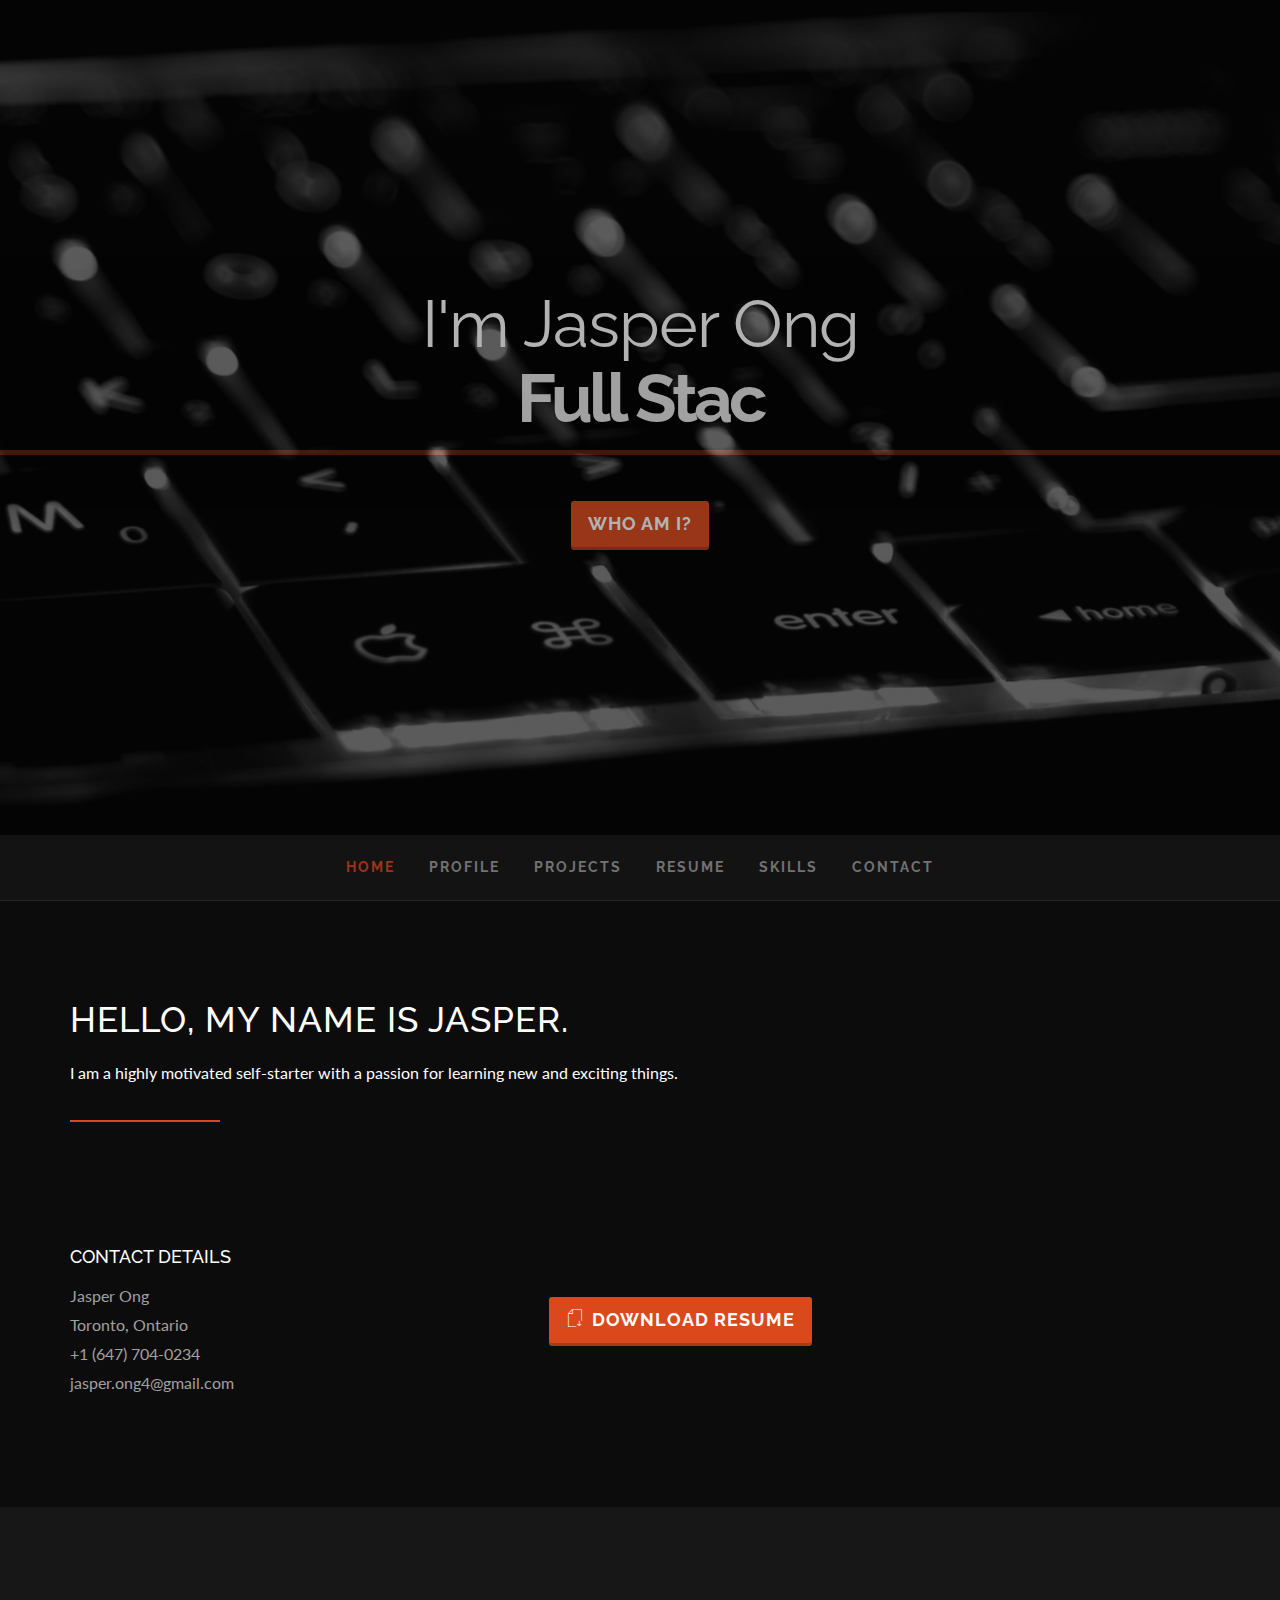
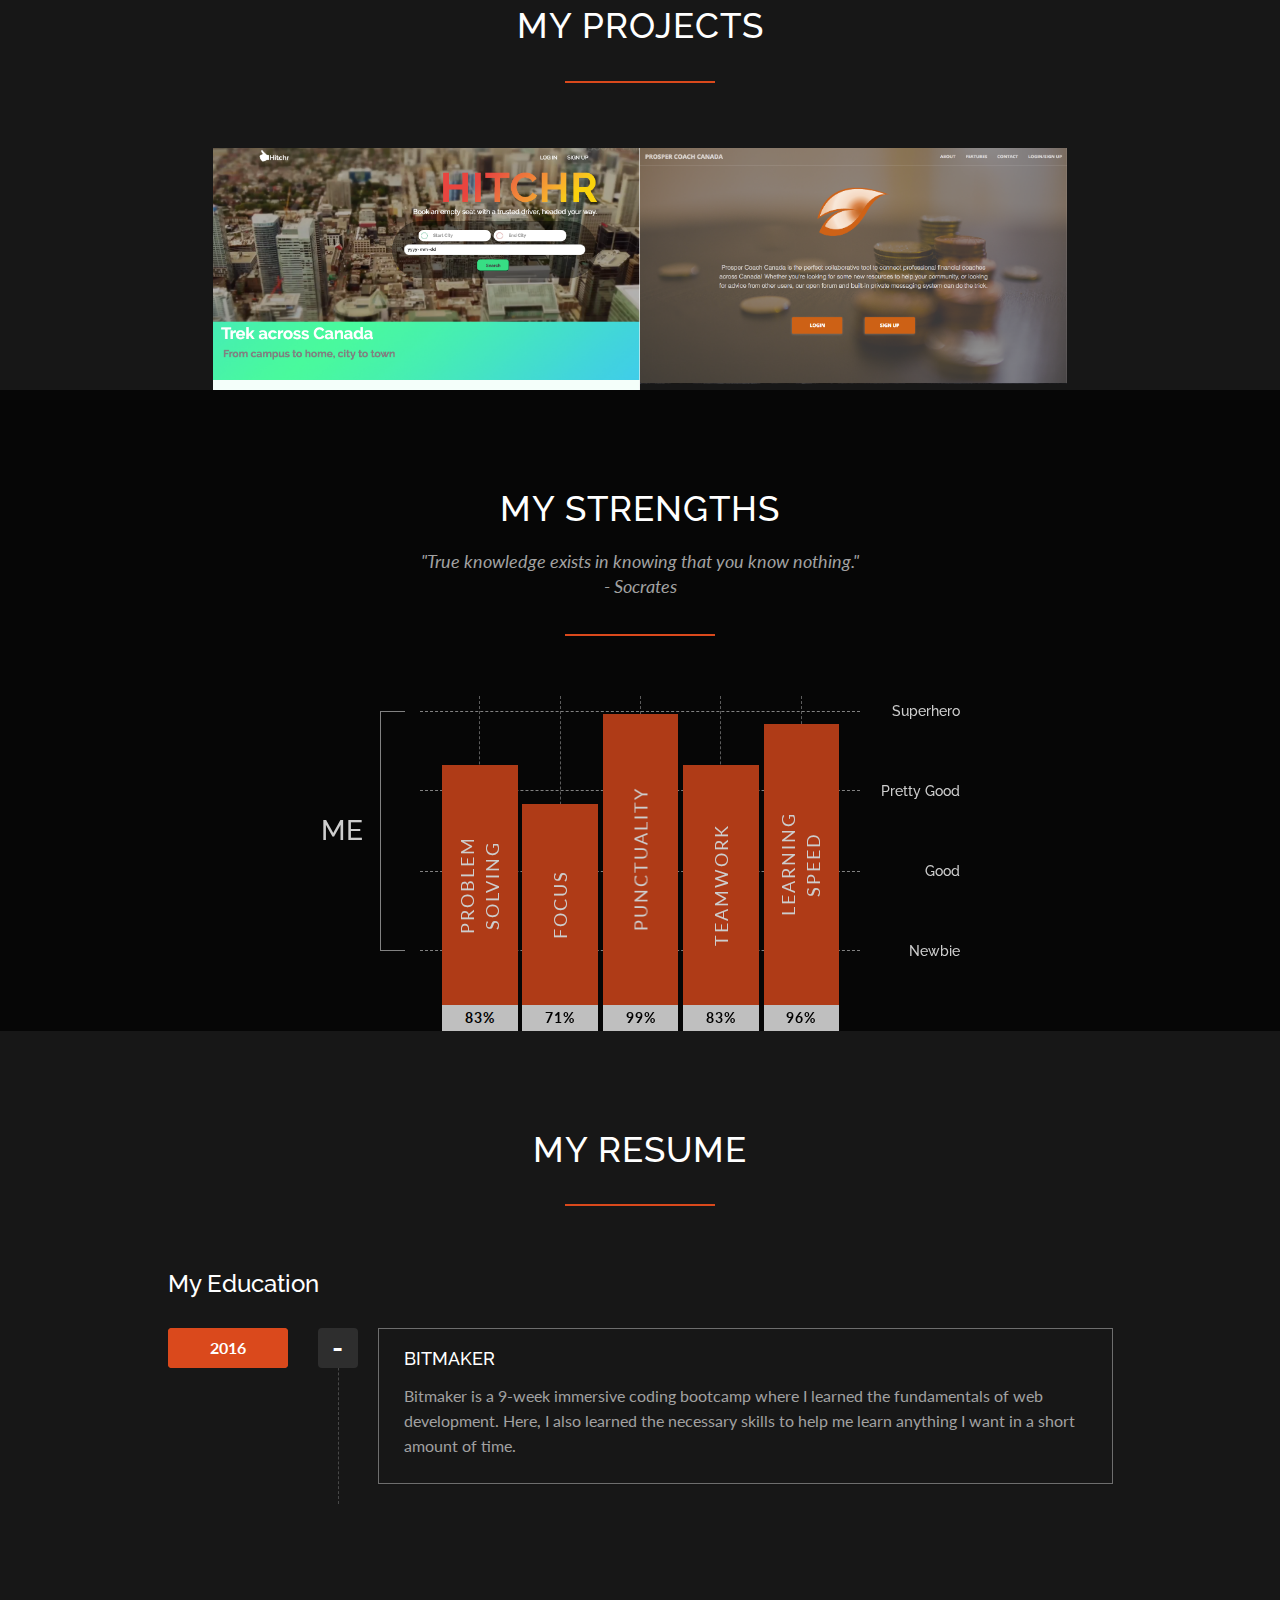
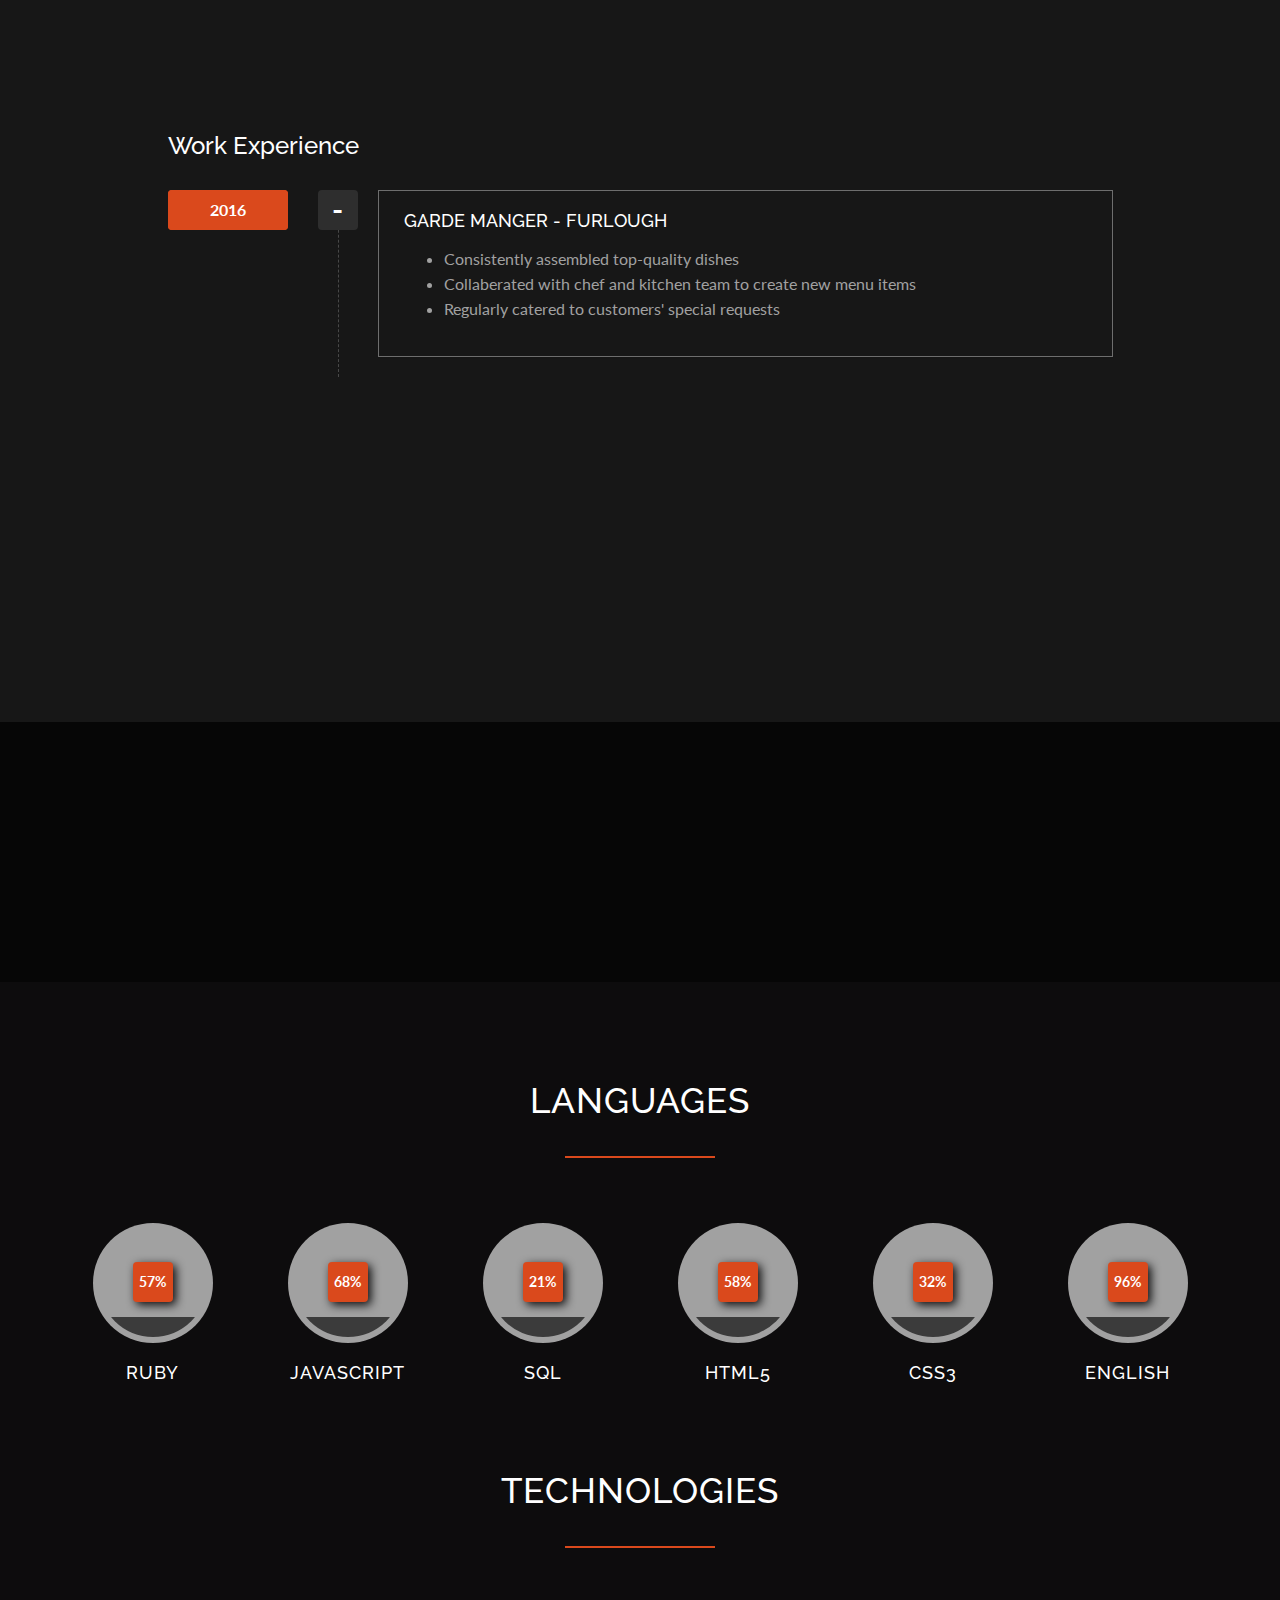
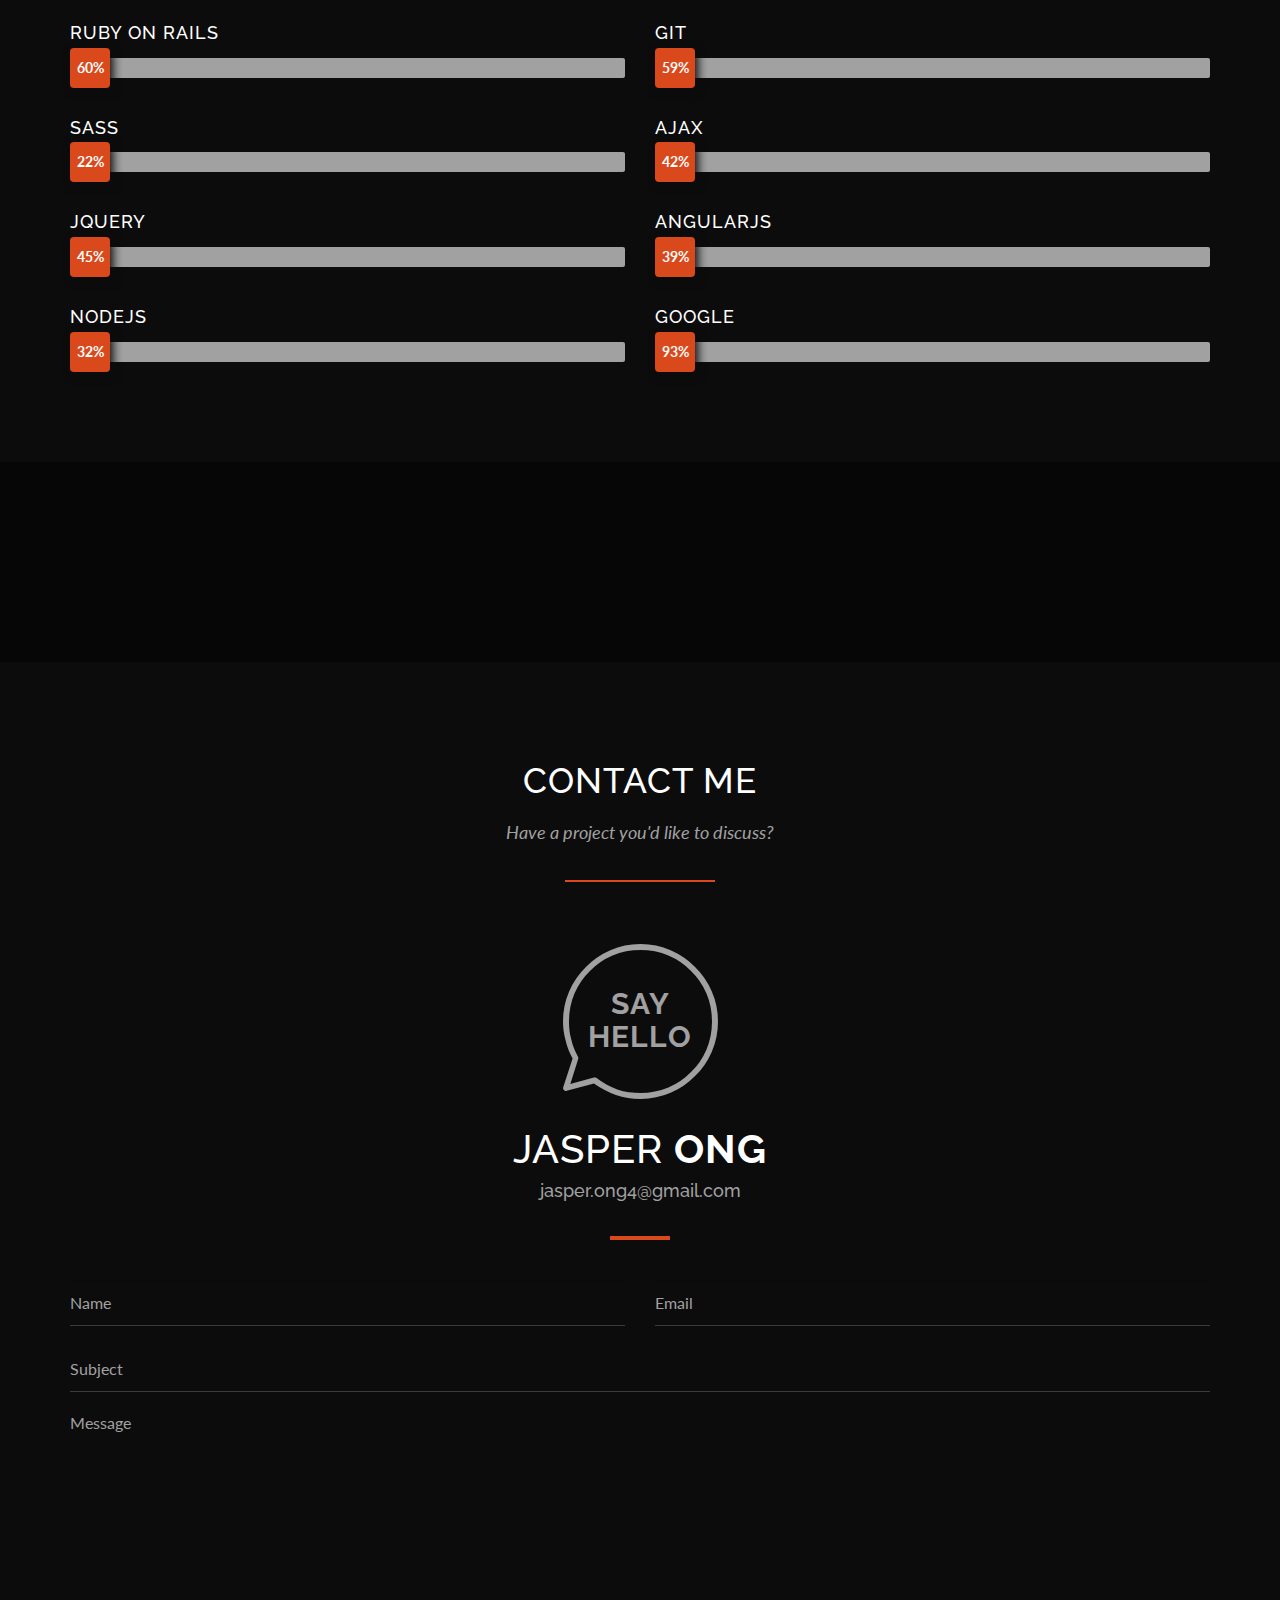
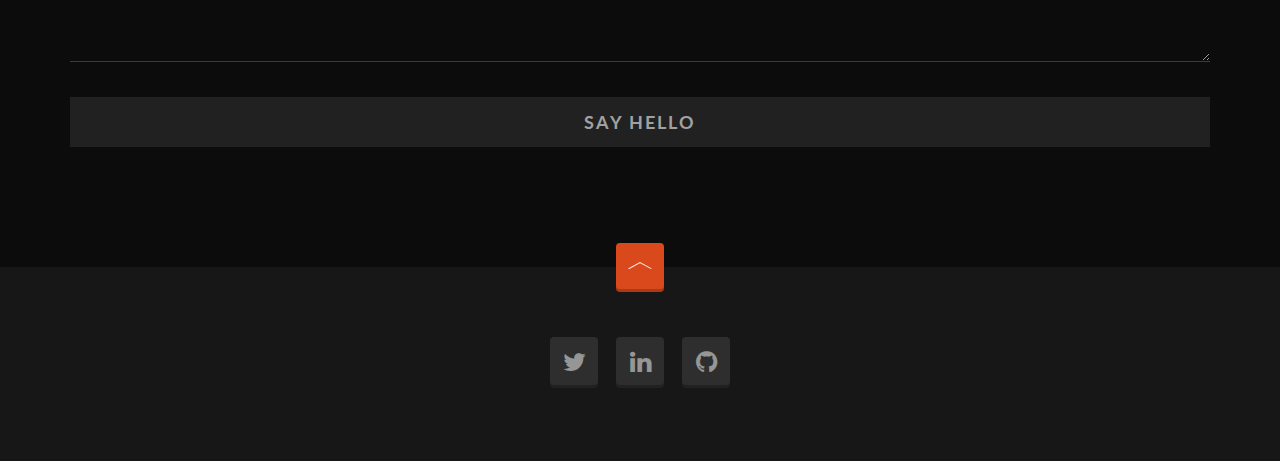
==== index.html @ fe36b70f "Create typing animation" ====
<!doctype html>
<!--[if lt IE 7]>      <html class="no-js lt-ie9 lt-ie8 lt-ie7" lang=""> <![endif]-->
<!--[if IE 7]>         <html class="no-js lt-ie9 lt-ie8" lang=""> <![endif]-->
<!--[if IE 8]>         <html class="no-js lt-ie9" lang=""> <![endif]-->
<!--[if gt IE 8]><!-->
<html class="no-js" lang="">
<!--<![endif]-->

<head>
    <meta charset="utf-8">

    <!-- Site Title -->
    <title>Jasper Ong</title>

    <meta name="description" content="Jasper Ong's Resume">
    <meta name="viewport" content="width=device-width, initial-scale=1, maximum-scale=1.0, user-scalable=no">
    <meta http-equiv="X-UA-Compatible" content="IE=edge" />

    <!-- Google Font -->
    <link href='http://fonts.googleapis.com/css?family=Lato:400,700' rel='stylesheet' type='text/css'>
    <link href='http://fonts.googleapis.com/css?family=Raleway:400,700' rel='stylesheet' type='text/css'>

    <!-- Bootstrap Core CSS -->
    <link href="assets/plugins/bootstrap/css/bootstrap.min.css" rel="stylesheet" type="text/css">

    <!-- Font icons CSS -->
    <link href="assets/plugins/icons-mind/style.css" rel="stylesheet" type="text/css">
    <link href="assets/plugins/fontawesome/css/font-awesome.min.css" rel="stylesheet" type="text/css">

    <!-- Plugins CSS -->
    <link href="assets/plugins/jpreloader/css/jpreloader.css" rel="stylesheet" type="text/css">
    <link href="assets/plugins/animate-css/animate.min.css" rel="stylesheet" type="text/css">
    <link href="assets/plugins/magnificPopup/magnific-popup.css" rel="stylesheet" type="text/css">
    <link href="assets/plugins/flexSlider/flexslider.css" rel="stylesheet" type="text/css">

    <!-- Main CSS -->
    <link href="assets/css/berg.css" rel="stylesheet" type="text/css">

    <!-- Color CSS -->
    <link href="assets/css/colors/orange.css" rel="stylesheet" type="text/css">

    <script src="https://code.jquery.com/jquery-3.1.1.min.js" integrity="sha256-hVVnYaiADRTO2PzUGmuLJr8BLUSjGIZsDYGmIJLv2b8="
    crossorigin="anonymous"></script>

    <!-- Modernizr JS for IE8 support of HTML5 elements and media queries -->
    <!--[if lt IE 8]>
    <script src="assets/plugins/modernizr.min.js"></script>
    <![endif]-->
</head>

<!-- The #page-top ID is part of the scrolling feature - the data-spy and data-target are part of the built-in Bootstrap scrollspy function -->

<body id="page-top" data-spy="scroll" data-target=".navbar-fixed-top" data-offset="66">
    <!--[if lt IE 10]>
        <p class="browserupgrade">You are using an <strong>outdated</strong> browser. Please <a href="http://browsehappy.com/">upgrade your browser</a> to improve your experience.</p>
    <![endif]-->


    <!-- HERO START -->
    <header id="home" class="hero parallax-yes">
        <div id="parallax-1" class="parallax">
            <div class="bcg skrollable skrollable-between" data-anchor-target="#parallax-1" data-center="background-position: 50% 0px;" data-top-bottom="background-position: 50% -100px;" data-bottom-top="background-position: 50% 100px;">
                <div class="hero-body">
                    <div class="hero-text text-center">
                        <h1 class="small">
                            I'm Jasper Ong
                        </h1>

                        <div class="typed-element"></div>

                        <div class="page-scroll">
                            <a href="#profile" class="btn btn-lg btn-custom">
                                Who am I?
                            </a>
                        </div>
                        <!-- //.page-scroll -->
                    </div>
                    <!-- //.hero-text -->
                </div>
                <!-- //.hero-body -->
            </div>
            <!-- //.bcg -->
        </div>
        <!-- //.parallax -->
    </header>
    <!-- //HERO END -->


    <!-- NAVIGATION START -->
    <nav id="navigation" class="navbar navbar-fixed-top center-menu" role="navigation">
        <div class="container navbar-container">
            <div class="navbar-header page-scroll">
                <button type="button" class="navbar-toggle" data-toggle="collapse" data-target=".berg-collapse">
                    <span class="sr-only">Toggle navigation</span>
                    <span class="icon-bar"></span>
                    <span class="icon-bar"></span>
                    <span class="icon-bar"></span>
                </button>

                <a class="navbar-brand visible-xs visible-sm" href="#page-top">Jasper</a>
            </div>
            <!-- //.navbar-header -->

            <div class="navbar-collapse collapse berg-collapse">
                <ul class="nav navbar-nav">
                    <li class="page-scroll">
                        <a href="#home">Home</a>
                    </li>

                    <li class="page-scroll">
                        <a href="#profile">Profile</a>
                    </li>

                    <li class="page-scroll">
                        <a href="#portfolio">Projects</a>
                    </li>

                    <li class="page-scroll">
                        <a href="#resume">Resume</a>
                    </li>

                    <li class="page-scroll">
                        <a href="#skills">Skills</a>
                    </li>

                    <li class="page-scroll">
                        <a href="#contact">Contact</a>
                    </li>
                </ul>
            </div>
            <!-- //.navbar-collapse -->
        </div>
        <!-- //.navbar-container -->
    </nav>
    <!-- //NAVIGATION END -->


    <!-- PROFILE SECTION START -->
    <section id="profile" class="section">
        <div class="container section-wrapper">
            <div class="section-content">
                <div class="row">
                    <div class="col-md-12 match-height">

                        <!-- PROFILE TEXT START -->
                        <div class="profile-text padding-right-yes">
                            <div class="row">
                                <div class="col-md-12">
                                    <h2 class="section-title uppercase">Hello, My Name is Jasper.</h2>

                                    <p>
                                        I am a highly motivated self-starter with a passion for learning new and exciting things.
                                    </p>

                                    <span class="divider"></span>

                                    <p class="text-grey">
                                        I recently graduated Bitmaker, a coding bootcamp which aims to jumpstart careers in the field of technology. Here, I learned the fundamentals of web development and design.
                                    </p>

                                    <p class="text-grey">
                                    </p>
                                </div>
                                <!-- //.col-md-12 -->
                            </div>
                            <!-- //.row -->
                        </div>
                        <!-- //PROFILE TEXT END -->

                        <!-- CONTACT DETAILS START -->
                        <div class="contact-details padding-right-yes">
                            <div class="row">
                                <div class="col-sm-6 col-md-5">
                                    <h4 class="uppercase">Contact Details</h4>

                                    <ul class="list-unstyled text-grey">
                                        <li>Jasper Ong</li>
                                        <li>Toronto, Ontario</li>
                                        <li>+1 (647) 704-0234</li>
                                        <li>jasper.ong4@gmail.com</li>
                                    </ul>
                                </div>
                                <!-- //.col-md-5 -->

                                <div class="col-sm-6 col-md-7">
                                    <a href="resume.html" class="btn btn-lg btn-custom">
                                        <i class="icon-File-Download"></i> Download Resume
                                    </a>
                                </div>
                                <!-- //.col-md-6 -->
                            </div>
                            <!-- //.row -->
                        </div>
                        <!-- //CONTACT DETAILS END -->

                    </div>
                    <!-- //.col-md-7 -->

                    <!-- PROFILE PICTURE START -->
                    <!-- <div class="col-md-5 hidden-xs hidden-sm match-height pp-wrapper">
                        <div class="profile-picture style-one">
                            <img src="assets/images/profile-picture-1.jpg" alt="profile picture" class="img-responsive"/>
                        </div>
                    </div> -->
                    <!-- //PROFILE PICTURE END -->
                </div>
                <!-- //.row -->
            </div>
            <!-- //.section-content -->
        </div>
        <!-- //.container -->
    </section>
    <!-- //PROFILE SECTION END -->


    <!-- PORTFOLIO SECTION START -->
    <section id="portfolio" class="section">
        <div class="container-fluid section-wrapper">
            <div class="section-content">
                <div class="row">
                    <div class="col-md-12 text-center">
                        <h2 class="section-title">My Projects</h2></h2>

                        <span class="divider center"></span>
                    </div>
    <!-- //.col-md-12 -->
    </div>
    <!-- //.row -->

    <!-- PORTFOLIO START -->
    <div class="portfolio">
                    <div class="row">
                        <div class="item col-sm-6 col-md-2">
                        </div>
                        <div class="item col-sm-6 col-md-4">
                            <div class="project-wrapper">
                                <div class="project-link">
                                    <a href="assets/images/hitchr.png" class="zoom" title="Hitchr">
                                        <i class="icon-Full-Screen"></i>
                                    </a>

                                    <a href="http://hitchr.ca" target="_blank" class="external-link">
                                        <i class="icon-Link"></i>
                                    </a>
                                </div>
    <!-- //.project-link -->

                                <div class="project-title">
                                    <h4>Hitchr</h4>
                                </div>
    <!-- //.project-title -->

    <img src="assets/images/hitchr.png" alt="" class="img-responsive"/>
                            </div>
    <!-- //.project-wrapper -->
    </div>
    <!-- //.item -->

    <div class="item col-sm-6 col-md-4">
                            <div class="project-wrapper">
                                <div class="project-link">
                                    <a href="assets/images/prosper.png" class="zoom" title="Prosper Coach">
                                        <i class="icon-Full-Screen"></i>
                                    </a>

                                    <a href="https://fast-dusk-47603.herokuapp.com" target="_blank" class="external-link">
                                        <i class="icon-Link"></i>
                                    </a>
                                </div>
    <!-- //.project-link -->

    <div class="project-title">
                                    <h4>Prosper Coach Canada</h4>
                                </div>
    <!-- //.project-title -->

    <img src="assets/images/prosper.png" alt="" class="img-responsive"/>
                            </div>
    <!-- //.project-wrapper -->
    </div>
    <!-- //.item -->

    <!-- <div class="item col-sm-6 col-md-3">
                            <div class="project-wrapper">
                                <div class="project-link">
                                    <a href="assets/images/portfolio/project-image-3.jpg" class="zoom" title="Coke Man and Dog">
                                        <i class="icon-Full-Screen"></i>
                                    </a>

                                    <a href="https://www.behance.net/gallery/25821381/Coke-Man-and-Dog" target="_blank" class="external-link">
                                        <i class="icon-Link"></i>
                                    </a>
                                </div> -->
    <!-- //.project-link -->

    <!-- <div class="project-title">
                                    <h4>Coke Man and Dog</h4>
                                </div> -->
    <!-- //.project-title -->

    <!-- <img src="assets/images/portfolio/project-image-3.jpg" alt="" class="img-responsive"/>
                            </div> -->
    <!-- //.project-wrapper -->
    <!-- </div> -->
    <!-- //.item -->

    <!-- <div class="item col-sm-6 col-md-3">
                            <div class="project-wrapper">
                                <div class="project-link">
                                    <a href="assets/images/portfolio/project-image-4.jpg" class="zoom" title="Speed Projects">
                                        <i class="icon-Full-Screen"></i>
                                    </a>

                                    <a href="https://www.behance.net/gallery/20195929/Speed-Projects" target="_blank" class="external-link">
                                        <i class="icon-Link"></i>
                                    </a>
                                </div> -->
    <!-- //.project-link -->

    <!-- <div class="project-title">
                                    <h4>Speed Projects</h4>
                                </div> -->
    <!-- //.project-title -->

    <!-- <img src="assets/images/portfolio/project-image-4.jpg" alt="" class="img-responsive"/>
                            </div> -->
    <!-- //.project-wrapper -->
    <!-- </div> -->
    <!-- //.item -->

    <!-- <div class="item col-sm-6 col-md-3">
                            <div class="project-wrapper">
                                <div class="project-link">
                                    <a href="assets/images/portfolio/project-image-5.jpg" class="zoom" title="Wooden Rhinoceros Beetle">
                                        <i class="icon-Full-Screen"></i>
                                    </a>

                                    <a href="https://www.behance.net/gallery/26043281/Wooden-Rhinoceros-Beetle" target="_blank" class="external-link">
                                        <i class="icon-Link"></i>
                                    </a>
                                </div> -->
    <!-- //.project-link -->

    <!-- <div class="project-title">
                                    <h4>Wooden Rhinoceros Beetle</h4>
                                </div> -->
    <!-- //.project-title -->

    <!-- <img src="assets/images/portfolio/project-image-5.jpg" alt="" class="img-responsive"/>
                            </div> -->
    <!-- //.project-wrapper -->
    <!-- </div> -->
    <!-- //.item -->

    <!-- <div class="item col-sm-6 col-md-3">
                            <div class="project-wrapper">
                                <div class="project-link">
                                    <a href="assets/images/portfolio/project-image-6.jpg" class="zoom" title="The First Encounter">
                                        <i class="icon-Full-Screen"></i>
                                    </a>

                                    <a href="https://www.behance.net/gallery/25505317/The-first-Encounter" target="_blank" class="external-link">
                                        <i class="icon-Link"></i>
                                    </a>
                                </div> -->
    <!-- //.project-link -->

    <!-- <div class="project-title">
                                    <h4>The First Encounter</h4>
                                </div> -->
    <!-- //.project-title -->

    <!-- <img src="assets/images/portfolio/project-image-6.jpg" alt="" class="img-responsive"/>
                            </div> -->
    <!-- //.project-wrapper -->
    <!-- </div> -->
    <!-- //.item -->

    <!-- <div class="item col-sm-6 col-md-3">
                            <div class="project-wrapper">
                                <div class="project-link">
                                    <a href="assets/images/portfolio/project-image-7.jpg" class="zoom" title="Dead Pool">
                                        <i class="icon-Full-Screen"></i>
                                    </a>

                                    <a href="https://www.behance.net/gallery/25763797/DEADPOOL" target="_blank" class="external-link">
                                        <i class="icon-Link"></i>
                                    </a>
                                </div> -->
    <!-- //.project-link -->

    <!-- <div class="project-title">
                                    <h4>Dead Pool</h4>
                                </div> -->
    <!-- //.project-title -->

    <!-- <img src="assets/images/portfolio/project-image-7.jpg" alt="" class="img-responsive"/>
                            </div> -->
    <!-- //.project-wrapper -->
    <!-- </div> -->
    <!-- //.item -->

    <!-- <div class="item col-sm-6 col-md-3">
                            <div class="project-wrapper">
                                <div class="project-link">
                                    <a href="assets/images/portfolio/project-image-8.jpg" class="zoom" title="Rebus II">
                                        <i class="icon-Full-Screen"></i>
                                    </a>

                                    <a href="https://www.behance.net/gallery/19401293/Rebus-2" target="_blank" class="external-link">
                                        <i class="icon-Link"></i>
                                    </a>
                                </div> -->
    <!-- //.project-link -->

    <!-- <div class="project-title">
                                    <h4>Rebus II</h4>
                                </div> -->
    <!-- //.project-title -->

    <!-- <img src="assets/images/portfolio/project-image-8.jpg" alt="" class="img-responsive"/>
                            </div> -->
    <!-- //.project-wrapper -->
    <!-- </div> -->
    <!-- //.item -->
    </div>
    <!-- //.row -->
    </div>
    <!-- PORTFOLIO END -->
    </div>
    <!-- //.section-content -->
    </div>
    <!-- //.container-fluid -->
    </section>
    <!-- //PORTFOLIO SECTION END -->

    <!-- STRENGTHS SECTION START -->
    <section id="strengths" class="section parallax-yes">
        <div id="parallax-4" class="parallax">
            <div class="bcg skrollable skrollable-between" data-anchor-target="#parallax-4" data-center="background-position: 50% 0px;" data-top-bottom="background-position: 50% -100px;" data-bottom-top="background-position: 50% 100px;">
                <div class="container-fluid section-wrapper">
                    <div class="section-content">
                        <div class="row">
                            <div class="col-md-8 col-md-offset-2 text-center">
                                <h2 class="section-title uppercase">My Strengths</h2>

                                <p class="section-subtitle">
                                    "True knowledge exists in knowing that you know nothing."
                                    <br> - Socrates
                                </p>

                                <span class="divider center"></span>
                            </div>
                            <!-- //.col-md-8 -->
                        </div>
                        <!-- //.row -->

                        <div class="row">
                            <div class="col-md-12">

                                <!-- COLUMN CHART START -->
                                <div class="column-chart">
                                    <div class="legend legend-left hidden-xs">
                                        <h3 class="legend-title">ME</h3>
                                    </div>
                                    <!-- //.legend -->

                                    <div class="legend legend-right hidden-xs">
                                        <div class="item">
                                            <h4>Superhero</h4>
                                        </div>
                                        <!-- //.item -->

                                        <div class="item">
                                            <h4>Pretty Good</h4>
                                        </div>
                                        <!-- //.item -->

                                        <div class="item">
                                            <h4>Good</h4>
                                        </div>
                                        <!-- //.item -->

                                        <div class="item">
                                            <h4>Newbie</h4>
                                        </div>
                                        <!-- //.item -->
                                    </div>
                                    <!-- //.legend -->

                                    <div class="chart clearfix">
                                        <div class="item">
                                            <div class="bar">
                                                <span class="percent">83%</span>

                                                <div class="item-progress" data-percent="83">
                                                    <span class="title uppercase">Problem Solving</span>
                                                </div>
                                                <!-- //.item-progress -->
                                            </div>
                                            <!-- //.bar -->
                                        </div>
                                        <!-- //.item -->

                                        <div class="item">
                                            <div class="bar">
                                                <span class="percent">71%</span>

                                                <div class="item-progress" data-percent="71">
                                                    <span class="title uppercase">Focus</span>
                                                </div>
                                                <!-- //.item-progress -->
                                            </div>
                                            <!-- //.bar -->
                                        </div>
                                        <!-- //.item -->

                                        <div class="item">
                                            <div class="bar">
                                                <span class="percent">99%</span>

                                                <div class="item-progress" data-percent="99">
                                                    <span class="title uppercase">Punctuality</span>
                                                </div>
                                                <!-- //.item-progress -->
                                            </div>
                                            <!-- //.bar -->
                                        </div>
                                        <!-- //.item -->

                                        <div class="item">
                                            <div class="bar">
                                                <span class="percent">83%</span>

                                                <div class="item-progress" data-percent="83">
                                                    <span class="title uppercase">Teamwork</span>
                                                </div>
                                                <!-- //.item-progress -->
                                            </div>
                                            <!-- //.bar -->
                                        </div>
                                        <!-- //.item -->

                                        <div class="item">
                                            <div class="bar">
                                                <span class="percent">96%</span>

                                                <div class="item-progress" data-percent="96">
                                                    <span class="title uppercase">Learning Speed</span>
                                                </div>
                                                <!-- //.item-progress -->
                                            </div>
                                            <!-- //.bar -->
                                        </div>
                                        <!-- //.item -->
                                    </div>
                                    <!-- //.chart -->
                                </div>
                                <!-- //COLUMN CHART END -->

                            </div>
                            <!-- //.col-md-12 -->
                        </div>
                        <!-- //.row -->
                    </div>
                    <!-- //.section-content -->
                </div>
                <!-- //.container -->
            </div>
            <!-- //.bcg -->
        </div>
        <!-- //.parallax -->
    </section>
    <!-- //STRENGTHS SECTION END -->


    <!-- RESUME SECTION START -->
    <section id="resume" class="section">
        <div class="container section-wrapper">
            <div class="section-content">
                <div class="row">
                    <div class="col-md-8 col-md-offset-2 text-center">
                        <h2 class="section-title uppercase">My Resume</h2>

                        <span class="divider center"></span>
                    </div>
                    <!-- //.col-md-8 -->
                </div>
                <!-- //.row -->

                <!-- EDUCATION START -->
                <div class="row education">
                    <div class="col-md-10 col-md-offset-1">
                        <h3>
                            My Education
                        </h3>

                        <div class="panel-group resume" id="education">
                            <div class="resume-item">
                                <div class="resume-year">
                                    <span class="resume-year">2016</span>
                                </div>
                                <!-- //.resume-year -->

                                <div class="resume-btn">
                                    <a href="#education1" data-toggle="collapse" data-parent="#education"></a>
                                </div>
                                <!-- //.resume-btn -->

                                <div class="panel">
                                    <div class="panel-heading">
                                        <div class="panel-title">
                                            <h4 class="resume-title">Bitmaker</h4>
                                        </div>
                                        <!-- //.panel-title -->
                                    </div>
                                    <!-- //.panel-heading -->

                                    <div id="education1" class="panel-collapse collapse in">
                                        <div class="panel-body text-grey">
                                            <p>
                                                Bitmaker is a 9-week immersive coding bootcamp where I learned the fundamentals of web development. Here, I also learned the necessary skills to help me learn anything I want in a short amount of time.
                                            </p>
                                        </div>
                                        <!-- //.panel-body -->
                                    </div>
                                    <!-- //.panel-collapse -->
                                </div>
                                <!-- //.panel -->
                            </div>
                            <!-- //.resume-item -->

                            <div class="resume-item">
                                <div class="resume-year">
                                    <span class="resume-year">2014</span>
                                </div>
                                <!-- //.resume-year -->

                                <div class="resume-btn">
                                    <a href="#education2" class="collapsed" data-toggle="collapse" data-parent="#education"></a>
                                </div>
                                <!-- //.resume-btn -->

                                <div class="panel">
                                    <div class="panel-heading">
                                        <div class="panel-title">
                                            <h4 class="resume-title">Liaison College of Culinary Arts</h4>
                                        </div>
                                        <!-- //.panel-title -->
                                    </div>
                                    <!-- //.panel-heading -->

                                    <div id="education2" class="panel-collapse collapse">
                                        <div class="panel-body text-grey">
                                            <p>
                                                At Liaison College, they taught aspiring chefs the skills they needed to excel in the restaurant industry.
                                            </p>
                                        </div>
                                        <!-- //.panel-body -->
                                    </div>
                                    <!-- //.panel-collapse -->
                                </div>
                                <!-- //.panel -->
                            </div>
                            <!-- //.resume-item -->

                            <div class="resume-item">
                                <div class="resume-year">
                                    <span class="resume-year">2007 - 2012</span>
                                </div>
                                <!-- //.resume-year -->

                                <div class="resume-btn">
                                    <a href="#education3" class="collapsed" data-toggle="collapse" data-parent="#education"></a>
                                </div>
                                <!-- //.resume-btn -->

                                <div class="panel">
                                    <div class="panel-heading">
                                        <div class="panel-title">
                                            <h4 class="resume-title">University of the Philippines</h4>
                                            <h5>Bachelor of Physical Education</h5>
                                        </div>
                                        <!-- //.panel-title -->
                                    </div>
                                    <!-- //.panel-heading -->

                                    <div id="education3" class="panel-collapse collapse">
                                        <div class="panel-body text-grey">
                                            <p>
                                                As the number 1 university in the Philippines, UP taught me more life lessons than I could ever have hoped for. Hard work, patience, and independent learning are just a few of the many skills I have acquired in my years of being a student in this prestigious
                                                university.
                                            </p>
                                        </div>
                                        <!-- //.panel-body -->
                                    </div>
                                    <!-- //.panel-collapse -->
                                </div>
                                <!-- //.panel -->
                            </div>
                            <!-- //.resume-item -->
                        </div>
                        <!-- //.panel-group -->
                    </div>
                    <!-- //.col-md-10 -->
                </div>
                <!-- //EDUCATION END -->

                <!-- WORK EXPERIENCE START -->
                <div class="row work-experience">
                    <div class="col-md-10 col-md-offset-1">
                        <h3>
                            Work Experience
                        </h3>

                        <div class="panel-group resume" id="work">
                            <div class="resume-item">
                                <div class="resume-year">
                                    <span class="resume-year">2016</span>
                                </div>
                                <!-- //.resume-year -->

                                <div class="resume-btn">
                                    <a href="#work1" data-toggle="collapse" data-parent="#work"></a>
                                </div>
                                <!-- //.resume-btn -->

                                <div class="panel">
                                    <div class="panel-heading">
                                        <div class="panel-title">
                                            <h4 class="resume-title">Garde Manger - Furlough</h4>
                                        </div>
                                        <!-- //.panel-title -->
                                    </div>
                                    <!-- //.panel-heading -->

                                    <div id="work1" class="panel-collapse collapse in">
                                        <div class="panel-body text-grey">
                                            <ul>
                                                <li>Consistently assembled top-quality dishes</li>
                                                <li>Collaberated with chef and kitchen team to create new menu items</li>
                                                <li>Regularly catered to customers' special requests</li>
                                            </ul>
                                        </div>
                                        <!-- //.panel-body -->
                                    </div>
                                    <!-- //.panel-collapse -->
                                </div>
                                <!-- //.panel -->
                            </div>
                            <!-- //.resume-item -->

                            <div class="resume-item">
                                <div class="resume-year">
                                    <span class="resume-year">2015 - 2016</span>
                                </div>
                                <!-- //.resume-year -->

                                <div class="resume-btn">
                                    <a href="#work2" class="collapsed" data-toggle="collapse" data-parent="#work"></a>
                                </div>
                                <!-- //.resume-btn -->

                                <div class="panel">
                                    <div class="panel-heading">
                                        <div class="panel-title">
                                            <h4 class="resume-title">Line Cook - Hooters Downtown Toronto</h4>
                                        </div>
                                        <!-- //.panel-title -->
                                    </div>
                                    <!-- //.panel-heading -->

                                    <div id="work2" class="panel-collapse collapse">
                                        <div class="panel-body text-grey">
                                            <ul>
                                                <li>Led the team during lunch and dinner rushes</li>
                                                <li>Trained new hires on required aspects of the job</li>
                                                <li>Prepared food for more than 150 customers daily</li>
                                            </ul>
                                        </div>
                                        <!-- //.panel-body -->
                                    </div>
                                    <!-- //.panel-collapse -->
                                </div>
                                <!-- //.panel -->
                            </div>
                            <!-- //.resume-item -->

                            <div class="resume-item">
                                <div class="resume-year">
                                    <span class="resume-year">2012 - 2015</span>
                                </div>
                                <!-- //.resume-year -->

                                <div class="resume-btn">
                                    <a href="#work3" class="collapsed" data-toggle="collapse" data-parent="#work"></a>
                                </div>
                                <!-- //.resume-btn -->

                                <div class="panel">
                                    <div class="panel-heading">
                                        <div class="panel-title">
                                            <h4 class="resume-title">Sales Clerk - Rabba Fine Foods</h4>
                                        </div>
                                        <!-- //.panel-title -->
                                    </div>
                                    <!-- //.panel-heading -->

                                    <div id="work3" class="panel-collapse collapse">
                                        <div class="panel-body text-grey">
                                            <ul>
                                                <li>Managed transactions over the POS counter</li>
                                                <li>Responded to customer inquiries and concerns</li>
                                                <li>Trained new staff as needed by management</li>
                                            </ul>
                                        </div>
                                        <!-- //.panel-body -->
                                    </div>
                                    <!-- //.panel-collapse -->
                                </div>
                                <!-- //.panel -->
                            </div>
                            <!-- //.resume-item -->

                            <div class="resume-item">
                                <div class="resume-year">
                                    <span class="resume-year">2008 - 2010</span>
                                </div>
                                <!-- //.resume-year -->

                                <div class="resume-btn">
                                    <a href="#work4" class="collapsed" data-toggle="collapse" data-parent="#work"></a>
                                </div>
                                <!-- //.resume-btn -->

                                <div class="panel">
                                    <div class="panel-heading">
                                        <div class="panel-title">
                                            <h4 class="resume-title">Swimming Instructor / Coach - CAL Swim School</h4>
                                        </div>
                                        <!-- //.panel-title -->
                                    </div>
                                    <!-- //.panel-heading -->

                                    <div id="work4" class="panel-collapse collapse">
                                        <div class="panel-body text-grey">
                                            <ul>
                                                <li>Taught toddlers and children the art of swimming</li>
                                                <li>Provided training menus for older children</li>
                                                <li>Oversaw team operations during swimming competitions</li>
                                            </ul>
                                        </div>
                                        <!-- //.panel-body -->
                                    </div>
                                    <!-- //.panel-collapse -->
                                </div>
                                <!-- //.panel -->
                            </div>
                            <!-- //.resume-item -->
                        </div>
                        <!-- //.panel-group -->
                    </div>
                    <!-- //.col-md-10 -->
                </div>
                <!-- //WORK EXPERIENCE END -->
            </div>
            <!-- //.section-content -->
        </div>
        <!-- //.container -->
    </section>
    <!-- //RESUME SECTION END -->


    <!-- REFERENCES SECTION START -->
    <section id="references" class="section parallax-yes">
        <div id="parallax-3" class="parallax">
            <div class="bcg skrollable skrollable-between" data-anchor-target="#parallax-3" data-center="background-position: 50% 0px;" data-top-bottom="background-position: 50% -100px;" data-bottom-top="background-position: 50% 100px;">
                <div class="container-fluid section-wrapper">
                    <div class="section-content">

                    </div>
                    <!-- //.section-content -->
                </div>
                <!-- //.container -->
            </div>
            <!-- //.bcg -->
        </div>
        <!-- //.parallax -->
    </section>
    <!-- //REFERENCES SECTION END -->

    <!-- SKILLS SECTION START -->
    <section id="skills" class="section">
        <div class="container section-wrapper">
            <div class="section-content">
                <div class="row">
                    <div class="col-md-8 col-md-offset-2 text-center">
                        <h2 class="section-title uppercase">Languages</h2>

                        <span class="divider center"></span>
                    </div>
                    <!-- //.col-md-8 -->
                </div>
                <!-- //.row -->

                <!-- CIRCLE CHART START -->
                <div class="circle-chart">
                    <div class="row">
                        <div class="col-sm-4 col-md-2">
                            <div class="item">
                                <div class="circle">
                                    <span class="item-progress" data-percent="67"></span>
                                </div>
                                <!-- //.circle -->

                                <span class="percent">57%</span>

                                <h4 class="text-center uppercase">Ruby</h4>
                            </div>
                            <!-- //.item -->
                        </div>
                        <!-- //.col-md-2 -->

                        <div class="col-sm-4 col-md-2">
                            <div class="item">
                                <div class="circle">
                                    <span class="item-progress" data-percent="48"></span>
                                </div>
                                <!-- //.circle -->

                                <span class="percent">68%</span>

                                <h4 class="text-center uppercase">Javascript</h4>
                            </div>
                            <!-- //.item -->
                        </div>
                        <!-- //.col-md-2 -->


                        <div class="col-sm-4 col-md-2">
                            <div class="item last">
                                <div class="circle">
                                    <span class="item-progress" data-percent="21"></span>
                                </div>
                                <!-- //.circle -->

                                <span class="percent">21%</span>

                                <h4 class="text-center uppercase">SQL</h4>
                            </div>
                            <!-- //.item -->
                        </div>
                        <!-- //.col-md-2 -->

                        <div class="col-sm-4 col-md-2">
                            <div class="item">
                                <div class="circle">
                                    <span class="item-progress" data-percent="58"></span>
                                </div>
                                <!-- //.circle -->

                                <span class="percent">58%</span>

                                <h4 class="text-center uppercase">HTML5</h4>
                            </div>
                            <!-- //.item -->
                        </div>
                        <!-- //.col-md-2 -->

                        <div class="col-sm-4 col-md-2">
                            <div class="item">
                                <div class="circle">
                                    <span class="item-progress" data-percent="32"></span>
                                </div>
                                <!-- //.circle -->

                                <span class="percent">32%</span>

                                <h4 class="text-center uppercase">CSS3</h4>
                            </div>
                            <!-- //.item -->
                        </div>
                        <!-- //.col-md-2 -->

                        <div class="col-sm-4 col-md-2">
                            <div class="item">
                                <div class="circle">
                                    <span class="item-progress" data-percent="96"></span>
                                </div>
                                <!-- //.circle -->

                                <span class="percent">96%</span>

                                <h4 class="text-center uppercase">English</h4>
                            </div>
                            <!-- //.item -->
                        </div>
                        <!-- //.col-md-2 -->

                    </div>
                    <!-- //.row -->
                </div>
                <!-- //CIRCLE CHART END -->
            </div>
            <!-- //.section-content -->
        </div>
        <!-- //.container -->
    </section>
    <!-- //SKILLS SECTION END -->


    <!-- KNOWLEDGE SECTION START -->
    <section id="knowledge" class="section">
        <div class="container section-wrapper">
            <div class="section-content">
                <div class="row">
                    <div class="col-md-8 col-md-offset-2 text-center">
                        <h2 class="section-title uppercase">Technologies</h2>

                        <span class="divider center"></span>
                    </div>
                    <!-- //.col-md-8 -->
                </div>
                <!-- //.row -->

                <!-- BAR CHART START -->
                <div class="row">
                    <div class="col-sm-6">
                        <div class="bar-chart">
                            <div class="item">
                                <h4>Ruby on Rails</h4>

                                <div class="bar">
                                    <span class="percent">60%</span>
                                    <span class="item-progress" data-percent="60"></span>
                                </div>
                                <!-- //.bar -->
                            </div>
                            <!-- //.item -->

                            <div class="item">
                                <h4>SASS</h4>

                                <div class="bar">
                                    <span class="percent">22%</span>
                                    <span class="item-progress" data-percent="22"></span>
                                </div>
                                <!-- //.bar -->
                            </div>
                            <!-- //.item -->

                            <div class="item">
                                <h4>jQuery</h4>

                                <div class="bar">
                                    <span class="percent">45%</span>
                                    <span class="item-progress" data-percent="45"></span>
                                </div>
                                <!-- //.bar -->
                            </div>
                            <!-- //.item -->

                            <div class="item">
                                <h4>NodeJS</h4>

                                <div class="bar">
                                    <span class="percent">32%</span>
                                    <span class="item-progress" data-percent="32"></span>
                                </div>
                                <!-- //.bar -->
                            </div>
                            <!-- //.item -->
                        </div>
                        <!-- //.bar-chart -->
                    </div>
                    <!-- //.col-md-6 -->

                    <div class="col-sm-6">
                        <div class="bar-chart">
                            <div class="item">
                                <h4>Git</h4>

                                <div class="bar">
                                    <span class="percent">59%</span>
                                    <span class="item-progress" data-percent="59"></span>
                                </div>
                                <!-- //.bar -->
                            </div>
                            <!-- //.item -->

                            <div class="item">
                                <h4>AJAX</h4>

                                <div class="bar">
                                    <span class="percent">42%</span>
                                    <span class="item-progress" data-percent="42"></span>
                                </div>
                                <!-- //.bar -->
                            </div>
                            <!-- //.item -->

                            <div class="item">
                                <h4>AngularJS</h4>

                                <div class="bar">
                                    <span class="percent">39%</span>
                                    <span class="item-progress" data-percent="39"></span>
                                </div>
                                <!-- //.bar -->
                            </div>
                            <!-- //.item -->

                            <div class="item">
                                <h4>Google</h4>

                                <div class="bar">
                                    <span class="percent">93%</span>
                                    <span class="item-progress" data-percent="93"></span>
                                </div>
                                <!-- //.bar -->
                            </div>
                            <!-- //.item -->
                        </div>
                        <!-- //.bar-chart -->
                    </div>
                    <!-- //.col-md-6 -->
                </div>
                <!-- //BAR CHART END -->
            </div>
            <!-- //.section-content -->
        </div>
        <!-- //.container -->

    </section>
    <!-- //KNOWLEDGE SECTION END -->

    <!-- MILESTONES SECTION START -->
    <section id="milestones" class="section parallax-yes">
        <div id="parallax-5" class="parallax">
            <div class="bcg skrollable skrollable-between" data-anchor-target="#parallax-5" data-center="background-position: 50% 0px;" data-top-bottom="background-position: 50% -100px;" data-bottom-top="background-position: 50% 100px;">
                <div class="container-fluid section-wrapper">
                    <div class="section-content">

                    </div>
                    <!-- //.section-content -->
                </div>
                <!-- //.container -->
            </div>
            <!-- //.bcg -->
        </div>
        <!-- //.parallax -->
    </section>
    <!-- //MILESTONES SECTION END -->

    <!-- CONTACT SECTION START -->
    <section id="contact" class="section">
        <div class="container section-wrapper">
            <div class="section-content">
                <div class="row">
                    <div class="col-md-12 text-center">
                        <h2 class="section-title uppercase">Contact Me</h2>

                        <p class="section-subtitle">
                            Have a project you'd like to discuss?
                        </p>

                        <span class="divider center"></span>
                    </div>
                    <!-- //.col-md-12 -->
                </div>
                <!-- //.row -->

                <div class="row">
                    <div class="col-md-12">

                        <!-- CONTACT DETAILS START -->
                        <div class="contact-details text-center">
                            <div class="speech-bubble">
                                <i class="icon-Speach-Bubble11"></i>

                                <h4 class="uppercase text-grey">
                                    Say<br>Hello
                                </h4>
                            </div>
                            <!-- //.speech-bubble -->

                            <h2 class="uppercase">Jasper <strong>Ong</strong></h2>

                            <h4 class="text-grey">jasper.ong4@gmail.com</h4>

                            <span class="divider center"></span>
                        </div>
                        <!-- //CONTACT DETAILS END -->

                        <!-- CONTACT FORM START -->
                        <form action="https://formspree.io/jasper.ong4@gmail.com" method="post" name="contact-form" id="contact-form" class="contact-form validate element-line" role="form">
                            <div class="row">
                                <div class="col-md-6">
                                    <div class="form-group">
                                        <div class="input-group input-group-lg">
                                            <input type="text" name="name" id="name" class="form-control required" placeholder="Name" autocomplete="off">
                                        </div>
                                        <!-- //.input-group -->
                                    </div>
                                    <!-- //.form-group -->
                                </div>
                                <!-- //.col-md-6 -->

                                <div class="col-md-6">
                                    <div class="form-group">
                                        <div class="input-group input-group-lg">
                                            <input type="email" name="_replyto" id="email" class="form-control required email" placeholder="Email" autocomplete="off">
                                        </div>
                                        <!-- //.input-group -->
                                    </div>
                                    <!-- //.form-group -->
                                </div>
                                <!-- //.col-md-6 -->
                            </div>
                            <!-- //.row -->

                            <div class="row">
                                <div class="col-md-12">
                                    <div class="form-group">
                                        <div class="input-group input-group-lg">
                                            <input type="text" name="_subject" id="subject" class="form-control required" placeholder="Subject" autocomplete="off">
                                        </div>
                                        <!-- //.input-group -->
                                    </div>
                                    <!-- //.form-group -->
                                </div>
                                <!-- //.col-md-12 -->
                            </div>
                            <!-- //.row -->

                            <div class="row">
                                <div class="col-md-12">
                                    <div class="form-group">
                                        <div class="input-group input-group-lg">
                                            <textarea name="message" id="message" class="form-control required" placeholder="Message"></textarea>
                                        </div>
                                        <!-- //.input-group -->
                                    </div>
                                    <!-- //.form-group -->
                                </div>
                                <!-- //.col-md-12 -->
                            </div>
                            <!-- //.row -->

                            <!-- Captcha -->
                            <input type="text" name="_gotcha" style="display:none" />

                            <!-- Redirect to top -->
                            <input type="hidden" name="_next" value="/" />

                            <div class="row">
                                <div class="col-md-12">
                                    <div class="form-group">
                                        <button id="submit" type="submit">Say Hello</button>
                                    </div>
                                    <!-- //.form-group -->
                                </div>
                                <!-- //.col-md-12 -->
                            </div>
                            <!-- //.row -->
                        </form>
                        <!-- //CONTACT FORM END -->
                    </div>
                    <!-- //.col-md-12 -->
                </div>
                <!-- //.row -->
            </div>
            <!-- //.section-content -->
        </div>
        <!-- //.container -->
    </section>
    <!-- //CONTACT SECTION END -->


    <!-- FOOTER START -->
    <footer class="footer">
        <div class="container">
            <div class="row">
                <div class="col-md-12">
                    <div class="page-scroll">
                        <a href="#page-top"><i class="icon-Arrow-Up"></i></a>
                    </div>
                    <!-- //.page-scroll -->

                    <ul class="list-inline social-icons">

                        <li>
                            <div class="item">
                                <a href="http://twitter.com/rockthejaspah" target="_blank"><i class="fa fa-twitter"></i></a>
                            </div>
                            <!-- //.item -->
                        </li>

                        <li>
                            <div class="item">
                                <a href="http://ca.linkedin.com/in/ongjasper" target="_blank"><i class="fa fa-linkedin"></i></a>
                            </div>
                            <!-- //.item -->
                        </li>

                        <li>
                            <div class="item">
                                <a href="http://github.com/jasperong" target="_blank"><i class="fa fa-github"></i></a>
                            </div>
                            <!-- //.item -->
                        </li>

                    </ul>
                </div>
                <!-- //.col-md-12 -->
            </div>
            <!-- //.row -->

            <div class="row">
                <div class="col-md-12">
                    <div class="copyright text-center">
                    </div>
                    <!-- //.copyright -->
                </div>
                <!-- //.col-md-12 -->
            </div>
            <!-- //.row -->
        </div>
        <!-- //.container -->
    </footer>
    <!-- //FOOTER END -->


    <!-- Plugins JS -->
    <script src="assets/plugins/jquery.min.js"></script>
    <script src="assets/plugins/bootstrap/js/bootstrap.min.js"></script>
    <script src="assets/plugins/jpreloader/js/jpreloader.min.js"></script>
    <script src="assets/plugins/detectmobilebrowser/detectmobilebrowser.js"></script>
    <script src="assets/plugins/debouncer/debouncer.js"></script>
    <script src="assets/plugins/easing/jquery.easing.min.js"></script>
    <script src="assets/plugins/sticky/jquery.sticky.js"></script>
    <script src="assets/plugins/inview/jquery.inview.min.js"></script>
    <script src="assets/plugins/matchHeight/jquery.matchHeight-min.js"></script>
    <script src="assets/plugins/magnificPopup/jquery.magnific-popup.min.js"></script>
    <script src="assets/plugins/flexSlider/jquery.flexslider-min.js"></script>
    <script src="assets/plugins/countTo/jquery.countTo.js"></script>
    <script src="assets/plugins/skrollr/skrollr.min.js"></script>
    <script src="assets/plugins/typed/typed.js"></script>
    <script src="assets/plugins/typed/typed-config.js"></script>

    <!-- Main JS -->
    <script src="assets/js/main.js"></script>

    <!-- Parallax JS -->
    <script src="assets/js/parallax.js"></script>

    <!-- Animation JS (Optional) -->
    <script src="assets/js/animation.js"></script>





</body>

</html>
---- assets/plugins/icons-mind/style.css ----
@font-face {
	font-family: 'icomoon';
	src:url('fonts/icomoon.eot?-rdmvgc');
	src:url('fonts/icomoon.eot?#iefix-rdmvgc') format('embedded-opentype'),
		url('fonts/icomoon.woff?-rdmvgc') format('woff'),
		url('fonts/icomoon.ttf?-rdmvgc') format('truetype'),
		url('fonts/icomoon.svg?-rdmvgc#icomoon') format('svg');
	font-weight: normal;
	font-style: normal;
}

[class^="icon-"], [class*=" icon-"] {
	font-family: 'icomoon';
	speak: none;
	font-style: normal;
	font-weight: normal;
	font-variant: normal;
	text-transform: none;
	line-height: 1;

	/* Better Font Rendering =========== */
	-webkit-font-smoothing: antialiased;
	-moz-osx-font-smoothing: grayscale;
}

.icon-A-Z:before {
	content: "\e600";
}
.icon-Aa:before {
	content: "\e601";
}
.icon-Add-Bag:before {
	content: "\e602";
}
.icon-Add-Basket:before {
	content: "\e603";
}
.icon-Add-Cart:before {
	content: "\e604";
}
.icon-Add-File:before {
	content: "\e605";
}
.icon-Add-SpaceAfterParagraph:before {
	content: "\e606";
}
.icon-Add-SpaceBeforeParagraph:before {
	content: "\e607";
}
.icon-Add-User:before {
	content: "\e608";
}
.icon-Add-UserStar:before {
	content: "\e609";
}
.icon-Add-Window:before {
	content: "\e60a";
}
.icon-Add:before {
	content: "\e60b";
}
.icon-Address-Book:before {
	content: "\e60c";
}
.icon-Address-Book2:before {
	content: "\e60d";
}
.icon-Administrator:before {
	content: "\e60e";
}
.icon-Aerobics-2:before {
	content: "\e60f";
}
.icon-Aerobics-3:before {
	content: "\e610";
}
.icon-Aerobics:before {
	content: "\e611";
}
.icon-Affiliate:before {
	content: "\e612";
}
.icon-Aim:before {
	content: "\e613";
}
.icon-Air-Balloon:before {
	content: "\e614";
}
.icon-Airbrush:before {
	content: "\e615";
}
.icon-Airship:before {
	content: "\e616";
}
.icon-Alarm-Clock:before {
	content: "\e617";
}
.icon-Alarm-Clock2:before {
	content: "\e618";
}
.icon-Alarm:before {
	content: "\e619";
}
.icon-Alien-2:before {
	content: "\e61a";
}
.icon-Alien:before {
	content: "\e61b";
}
.icon-Aligator:before {
	content: "\e61c";
}
.icon-Align-Center:before {
	content: "\e61d";
}
.icon-Align-JustifyAll:before {
	content: "\e61e";
}
.icon-Align-JustifyCenter:before {
	content: "\e61f";
}
.icon-Align-JustifyLeft:before {
	content: "\e620";
}
.icon-Align-JustifyRight:before {
	content: "\e621";
}
.icon-Align-Left:before {
	content: "\e622";
}
.icon-Align-Right:before {
	content: "\e623";
}
.icon-Alpha:before {
	content: "\e624";
}
.icon-Ambulance:before {
	content: "\e625";
}
.icon-AMX:before {
	content: "\e626";
}
.icon-Anchor-2:before {
	content: "\e627";
}
.icon-Anchor:before {
	content: "\e628";
}
.icon-Android-Store:before {
	content: "\e629";
}
.icon-Android:before {
	content: "\e62a";
}
.icon-Angel-Smiley:before {
	content: "\e62b";
}
.icon-Angel:before {
	content: "\e62c";
}
.icon-Angry:before {
	content: "\e62d";
}
.icon-Apple-Bite:before {
	content: "\e62e";
}
.icon-Apple-Store:before {
	content: "\e62f";
}
.icon-Apple:before {
	content: "\e630";
}
.icon-Approved-Window:before {
	content: "\e631";
}
.icon-Aquarius-2:before {
	content: "\e632";
}
.icon-Aquarius:before {
	content: "\e633";
}
.icon-Archery-2:before {
	content: "\e634";
}
.icon-Archery:before {
	content: "\e635";
}
.icon-Argentina:before {
	content: "\e636";
}
.icon-Aries-2:before {
	content: "\e637";
}
.icon-Aries:before {
	content: "\e638";
}
.icon-Army-Key:before {
	content: "\e639";
}
.icon-Arrow-Around:before {
	content: "\e63a";
}
.icon-Arrow-Back3:before {
	content: "\e63b";
}
.icon-Arrow-Back:before {
	content: "\e63c";
}
.icon-Arrow-Back2:before {
	content: "\e63d";
}
.icon-Arrow-Barrier:before {
	content: "\e63e";
}
.icon-Arrow-Circle:before {
	content: "\e63f";
}
.icon-Arrow-Cross:before {
	content: "\e640";
}
.icon-Arrow-Down:before {
	content: "\e641";
}
.icon-Arrow-Down2:before {
	content: "\e642";
}
.icon-Arrow-Down3:before {
	content: "\e643";
}
.icon-Arrow-DowninCircle:before {
	content: "\e644";
}
.icon-Arrow-Fork:before {
	content: "\e645";
}
.icon-Arrow-Forward:before {
	content: "\e646";
}
.icon-Arrow-Forward2:before {
	content: "\e647";
}
.icon-Arrow-From:before {
	content: "\e648";
}
.icon-Arrow-Inside:before {
	content: "\e649";
}
.icon-Arrow-Inside45:before {
	content: "\e64a";
}
.icon-Arrow-InsideGap:before {
	content: "\e64b";
}
.icon-Arrow-InsideGap45:before {
	content: "\e64c";
}
.icon-Arrow-Into:before {
	content: "\e64d";
}
.icon-Arrow-Join:before {
	content: "\e64e";
}
.icon-Arrow-Junction:before {
	content: "\e64f";
}
.icon-Arrow-Left:before {
	content: "\e650";
}
.icon-Arrow-Left2:before {
	content: "\e651";
}
.icon-Arrow-LeftinCircle:before {
	content: "\e652";
}
.icon-Arrow-Loop:before {
	content: "\e653";
}
.icon-Arrow-Merge:before {
	content: "\e654";
}
.icon-Arrow-Mix:before {
	content: "\e655";
}
.icon-Arrow-Next:before {
	content: "\e656";
}
.icon-Arrow-OutLeft:before {
	content: "\e657";
}
.icon-Arrow-OutRight:before {
	content: "\e658";
}
.icon-Arrow-Outside:before {
	content: "\e659";
}
.icon-Arrow-Outside45:before {
	content: "\e65a";
}
.icon-Arrow-OutsideGap:before {
	content: "\e65b";
}
.icon-Arrow-OutsideGap45:before {
	content: "\e65c";
}
.icon-Arrow-Over:before {
	content: "\e65d";
}
.icon-Arrow-Refresh:before {
	content: "\e65e";
}
.icon-Arrow-Refresh2:before {
	content: "\e65f";
}
.icon-Arrow-Right:before {
	content: "\e660";
}
.icon-Arrow-Right2:before {
	content: "\e661";
}
.icon-Arrow-RightinCircle:before {
	content: "\e662";
}
.icon-Arrow-Shuffle:before {
	content: "\e663";
}
.icon-Arrow-Squiggly:before {
	content: "\e664";
}
.icon-Arrow-Through:before {
	content: "\e665";
}
.icon-Arrow-To:before {
	content: "\e666";
}
.icon-Arrow-TurnLeft:before {
	content: "\e667";
}
.icon-Arrow-TurnRight:before {
	content: "\e668";
}
.icon-Arrow-Up:before {
	content: "\e669";
}
.icon-Arrow-Up2:before {
	content: "\e66a";
}
.icon-Arrow-Up3:before {
	content: "\e66b";
}
.icon-Arrow-UpinCircle:before {
	content: "\e66c";
}
.icon-Arrow-XLeft:before {
	content: "\e66d";
}
.icon-Arrow-XRight:before {
	content: "\e66e";
}
.icon-Ask:before {
	content: "\e66f";
}
.icon-Assistant:before {
	content: "\e670";
}
.icon-Astronaut:before {
	content: "\e671";
}
.icon-At-Sign:before {
	content: "\e672";
}
.icon-ATM:before {
	content: "\e673";
}
.icon-Atom:before {
	content: "\e674";
}
.icon-Audio:before {
	content: "\e675";
}
.icon-Auto-Flash:before {
	content: "\e676";
}
.icon-Autumn:before {
	content: "\e677";
}
.icon-Baby-Clothes:before {
	content: "\e678";
}
.icon-Baby-Clothes2:before {
	content: "\e679";
}
.icon-Baby-Cry:before {
	content: "\e67a";
}
.icon-Baby:before {
	content: "\e67b";
}
.icon-Back2:before {
	content: "\e67c";
}
.icon-Back-Media:before {
	content: "\e67d";
}
.icon-Back-Music:before {
	content: "\e67e";
}
.icon-Back:before {
	content: "\e67f";
}
.icon-Background:before {
	content: "\e680";
}
.icon-Bacteria:before {
	content: "\e681";
}
.icon-Bag-Coins:before {
	content: "\e682";
}
.icon-Bag-Items:before {
	content: "\e683";
}
.icon-Bag-Quantity:before {
	content: "\e684";
}
.icon-Bag:before {
	content: "\e685";
}
.icon-Bakelite:before {
	content: "\e686";
}
.icon-Ballet-Shoes:before {
	content: "\e687";
}
.icon-Balloon:before {
	content: "\e688";
}
.icon-Banana:before {
	content: "\e689";
}
.icon-Band-Aid:before {
	content: "\e68a";
}
.icon-Bank:before {
	content: "\e68b";
}
.icon-Bar-Chart:before {
	content: "\e68c";
}
.icon-Bar-Chart2:before {
	content: "\e68d";
}
.icon-Bar-Chart3:before {
	content: "\e68e";
}
.icon-Bar-Chart4:before {
	content: "\e68f";
}
.icon-Bar-Chart5:before {
	content: "\e690";
}
.icon-Bar-Code:before {
	content: "\e691";
}
.icon-Barricade-2:before {
	content: "\e692";
}
.icon-Barricade:before {
	content: "\e693";
}
.icon-Baseball:before {
	content: "\e694";
}
.icon-Basket-Ball:before {
	content: "\e695";
}
.icon-Basket-Coins:before {
	content: "\e696";
}
.icon-Basket-Items:before {
	content: "\e697";
}
.icon-Basket-Quantity:before {
	content: "\e698";
}
.icon-Bat-2:before {
	content: "\e699";
}
.icon-Bat:before {
	content: "\e69a";
}
.icon-Bathrobe:before {
	content: "\e69b";
}
.icon-Batman-Mask:before {
	content: "\e69c";
}
.icon-Battery-0:before {
	content: "\e69d";
}
.icon-Battery-25:before {
	content: "\e69e";
}
.icon-Battery-50:before {
	content: "\e69f";
}
.icon-Battery-75:before {
	content: "\e6a0";
}
.icon-Battery-100:before {
	content: "\e6a1";
}
.icon-Battery-Charge:before {
	content: "\e6a2";
}
.icon-Bear:before {
	content: "\e6a3";
}
.icon-Beard-2:before {
	content: "\e6a4";
}
.icon-Beard-3:before {
	content: "\e6a5";
}
.icon-Beard:before {
	content: "\e6a6";
}
.icon-Bebo:before {
	content: "\e6a7";
}
.icon-Bee:before {
	content: "\e6a8";
}
.icon-Beer-Glass:before {
	content: "\e6a9";
}
.icon-Beer:before {
	content: "\e6aa";
}
.icon-Bell-2:before {
	content: "\e6ab";
}
.icon-Bell:before {
	content: "\e6ac";
}
.icon-Belt-2:before {
	content: "\e6ad";
}
.icon-Belt-3:before {
	content: "\e6ae";
}
.icon-Belt:before {
	content: "\e6af";
}
.icon-Berlin-Tower:before {
	content: "\e6b0";
}
.icon-Beta:before {
	content: "\e6b1";
}
.icon-Betvibes:before {
	content: "\e6b2";
}
.icon-Bicycle-2:before {
	content: "\e6b3";
}
.icon-Bicycle-3:before {
	content: "\e6b4";
}
.icon-Bicycle:before {
	content: "\e6b5";
}
.icon-Big-Bang:before {
	content: "\e6b6";
}
.icon-Big-Data:before {
	content: "\e6b7";
}
.icon-Bike-Helmet:before {
	content: "\e6b8";
}
.icon-Bikini:before {
	content: "\e6b9";
}
.icon-Bilk-Bottle2:before {
	content: "\e6ba";
}
.icon-Billing:before {
	content: "\e6bb";
}
.icon-Bing:before {
	content: "\e6bc";
}
.icon-Binocular:before {
	content: "\e6bd";
}
.icon-Bio-Hazard:before {
	content: "\e6be";
}
.icon-Biotech:before {
	content: "\e6bf";
}
.icon-Bird-DeliveringLetter:before {
	content: "\e6c0";
}
.icon-Bird:before {
	content: "\e6c1";
}
.icon-Birthday-Cake:before {
	content: "\e6c2";
}
.icon-Bisexual:before {
	content: "\e6c3";
}
.icon-Bishop:before {
	content: "\e6c4";
}
.icon-Bitcoin:before {
	content: "\e6c5";
}
.icon-Black-Cat:before {
	content: "\e6c6";
}
.icon-Blackboard:before {
	content: "\e6c7";
}
.icon-Blinklist:before {
	content: "\e6c8";
}
.icon-Block-Cloud:before {
	content: "\e6c9";
}
.icon-Block-Window:before {
	content: "\e6ca";
}
.icon-Blogger:before {
	content: "\e6cb";
}
.icon-Blood:before {
	content: "\e6cc";
}
.icon-Blouse:before {
	content: "\e6cd";
}
.icon-Blueprint:before {
	content: "\e6ce";
}
.icon-Board:before {
	content: "\e6cf";
}
.icon-Bodybuilding:before {
	content: "\e6d0";
}
.icon-Bold-Text:before {
	content: "\e6d1";
}
.icon-Bone:before {
	content: "\e6d2";
}
.icon-Bones:before {
	content: "\e6d3";
}
.icon-Book:before {
	content: "\e6d4";
}
.icon-Bookmark:before {
	content: "\e6d5";
}
.icon-Books-2:before {
	content: "\e6d6";
}
.icon-Books:before {
	content: "\e6d7";
}
.icon-Boom:before {
	content: "\e6d8";
}
.icon-Boot-2:before {
	content: "\e6d9";
}
.icon-Boot:before {
	content: "\e6da";
}
.icon-Bottom-ToTop:before {
	content: "\e6db";
}
.icon-Bow-2:before {
	content: "\e6dc";
}
.icon-Bow-3:before {
	content: "\e6dd";
}
.icon-Bow-4:before {
	content: "\e6de";
}
.icon-Bow-5:before {
	content: "\e6df";
}
.icon-Bow-6:before {
	content: "\e6e0";
}
.icon-Bow:before {
	content: "\e6e1";
}
.icon-Bowling-2:before {
	content: "\e6e2";
}
.icon-Bowling:before {
	content: "\e6e3";
}
.icon-Box2:before {
	content: "\e6e4";
}
.icon-Box-Close:before {
	content: "\e6e5";
}
.icon-Box-Full:before {
	content: "\e6e6";
}
.icon-Box-Open:before {
	content: "\e6e7";
}
.icon-Box-withFolders:before {
	content: "\e6e8";
}
.icon-Box:before {
	content: "\e6e9";
}
.icon-Boy:before {
	content: "\e6ea";
}
.icon-Bra:before {
	content: "\e6eb";
}
.icon-Brain-2:before {
	content: "\e6ec";
}
.icon-Brain-3:before {
	content: "\e6ed";
}
.icon-Brain:before {
	content: "\e6ee";
}
.icon-Brazil:before {
	content: "\e6ef";
}
.icon-Bread-2:before {
	content: "\e6f0";
}
.icon-Bread:before {
	content: "\e6f1";
}
.icon-Bridge:before {
	content: "\e6f2";
}
.icon-Brightkite:before {
	content: "\e6f3";
}
.icon-Broke-Link2:before {
	content: "\e6f4";
}
.icon-Broken-Link:before {
	content: "\e6f5";
}
.icon-Broom:before {
	content: "\e6f6";
}
.icon-Brush:before {
	content: "\e6f7";
}
.icon-Bucket:before {
	content: "\e6f8";
}
.icon-Bug:before {
	content: "\e6f9";
}
.icon-Building:before {
	content: "\e6fa";
}
.icon-Bulleted-List:before {
	content: "\e6fb";
}
.icon-Bus-2:before {
	content: "\e6fc";
}
.icon-Bus:before {
	content: "\e6fd";
}
.icon-Business-Man:before {
	content: "\e6fe";
}
.icon-Business-ManWoman:before {
	content: "\e6ff";
}
.icon-Business-Mens:before {
	content: "\e700";
}
.icon-Business-Woman:before {
	content: "\e701";
}
.icon-Butterfly:before {
	content: "\e702";
}
.icon-Button:before {
	content: "\e703";
}
.icon-Cable-Car:before {
	content: "\e704";
}
.icon-Cake:before {
	content: "\e705";
}
.icon-Calculator-2:before {
	content: "\e706";
}
.icon-Calculator-3:before {
	content: "\e707";
}
.icon-Calculator:before {
	content: "\e708";
}
.icon-Calendar-2:before {
	content: "\e709";
}
.icon-Calendar-3:before {
	content: "\e70a";
}
.icon-Calendar-4:before {
	content: "\e70b";
}
.icon-Calendar-Clock:before {
	content: "\e70c";
}
.icon-Calendar:before {
	content: "\e70d";
}
.icon-Camel:before {
	content: "\e70e";
}
.icon-Camera-2:before {
	content: "\e70f";
}
.icon-Camera-3:before {
	content: "\e710";
}
.icon-Camera-4:before {
	content: "\e711";
}
.icon-Camera-5:before {
	content: "\e712";
}
.icon-Camera-Back:before {
	content: "\e713";
}
.icon-Camera:before {
	content: "\e714";
}
.icon-Can-2:before {
	content: "\e715";
}
.icon-Can:before {
	content: "\e716";
}
.icon-Canada:before {
	content: "\e717";
}
.icon-Cancer-2:before {
	content: "\e718";
}
.icon-Cancer-3:before {
	content: "\e719";
}
.icon-Cancer:before {
	content: "\e71a";
}
.icon-Candle:before {
	content: "\e71b";
}
.icon-Candy-Cane:before {
	content: "\e71c";
}
.icon-Candy:before {
	content: "\e71d";
}
.icon-Cannon:before {
	content: "\e71e";
}
.icon-Cap-2:before {
	content: "\e71f";
}
.icon-Cap-3:before {
	content: "\e720";
}
.icon-Cap-Smiley:before {
	content: "\e721";
}
.icon-Cap:before {
	content: "\e722";
}
.icon-Capricorn-2:before {
	content: "\e723";
}
.icon-Capricorn:before {
	content: "\e724";
}
.icon-Car-2:before {
	content: "\e725";
}
.icon-Car-3:before {
	content: "\e726";
}
.icon-Car-Coins:before {
	content: "\e727";
}
.icon-Car-Items:before {
	content: "\e728";
}
.icon-Car-Wheel:before {
	content: "\e729";
}
.icon-Car:before {
	content: "\e72a";
}
.icon-Cardigan:before {
	content: "\e72b";
}
.icon-Cardiovascular:before {
	content: "\e72c";
}
.icon-Cart-Quantity:before {
	content: "\e72d";
}
.icon-Casette-Tape:before {
	content: "\e72e";
}
.icon-Cash-Register:before {
	content: "\e72f";
}
.icon-Cash-register2:before {
	content: "\e730";
}
.icon-Castle:before {
	content: "\e731";
}
.icon-Cat:before {
	content: "\e732";
}
.icon-Cathedral:before {
	content: "\e733";
}
.icon-Cauldron:before {
	content: "\e734";
}
.icon-CD-2:before {
	content: "\e735";
}
.icon-CD-Cover:before {
	content: "\e736";
}
.icon-CD:before {
	content: "\e737";
}
.icon-Cello:before {
	content: "\e738";
}
.icon-Celsius:before {
	content: "\e739";
}
.icon-Chacked-Flag:before {
	content: "\e73a";
}
.icon-Chair:before {
	content: "\e73b";
}
.icon-Charger:before {
	content: "\e73c";
}
.icon-Check-2:before {
	content: "\e73d";
}
.icon-Check:before {
	content: "\e73e";
}
.icon-Checked-User:before {
	content: "\e73f";
}
.icon-Checkmate:before {
	content: "\e740";
}
.icon-Checkout-Bag:before {
	content: "\e741";
}
.icon-Checkout-Basket:before {
	content: "\e742";
}
.icon-Checkout:before {
	content: "\e743";
}
.icon-Cheese:before {
	content: "\e744";
}
.icon-Cheetah:before {
	content: "\e745";
}
.icon-Chef-Hat:before {
	content: "\e746";
}
.icon-Chef-Hat2:before {
	content: "\e747";
}
.icon-Chef:before {
	content: "\e748";
}
.icon-Chemical-2:before {
	content: "\e749";
}
.icon-Chemical-3:before {
	content: "\e74a";
}
.icon-Chemical-4:before {
	content: "\e74b";
}
.icon-Chemical-5:before {
	content: "\e74c";
}
.icon-Chemical:before {
	content: "\e74d";
}
.icon-Chess-Board:before {
	content: "\e74e";
}
.icon-Chess:before {
	content: "\e74f";
}
.icon-Chicken:before {
	content: "\e750";
}
.icon-Chile:before {
	content: "\e751";
}
.icon-Chimney:before {
	content: "\e752";
}
.icon-China:before {
	content: "\e753";
}
.icon-Chinese-Temple:before {
	content: "\e754";
}
.icon-Chip:before {
	content: "\e755";
}
.icon-Chopsticks-2:before {
	content: "\e756";
}
.icon-Chopsticks:before {
	content: "\e757";
}
.icon-Christmas-Ball:before {
	content: "\e758";
}
.icon-Christmas-Bell:before {
	content: "\e759";
}
.icon-Christmas-Candle:before {
	content: "\e75a";
}
.icon-Christmas-Hat:before {
	content: "\e75b";
}
.icon-Christmas-Sleigh:before {
	content: "\e75c";
}
.icon-Christmas-Snowman:before {
	content: "\e75d";
}
.icon-Christmas-Sock:before {
	content: "\e75e";
}
.icon-Christmas-Tree:before {
	content: "\e75f";
}
.icon-Christmas:before {
	content: "\e760";
}
.icon-Chrome:before {
	content: "\e761";
}
.icon-Chrysler-Building:before {
	content: "\e762";
}
.icon-Cinema:before {
	content: "\e763";
}
.icon-Circular-Point:before {
	content: "\e764";
}
.icon-City-Hall:before {
	content: "\e765";
}
.icon-Clamp:before {
	content: "\e766";
}
.icon-Clapperboard-Close:before {
	content: "\e767";
}
.icon-Clapperboard-Open:before {
	content: "\e768";
}
.icon-Claps:before {
	content: "\e769";
}
.icon-Clef:before {
	content: "\e76a";
}
.icon-Clinic:before {
	content: "\e76b";
}
.icon-Clock-2:before {
	content: "\e76c";
}
.icon-Clock-3:before {
	content: "\e76d";
}
.icon-Clock-4:before {
	content: "\e76e";
}
.icon-Clock-Back:before {
	content: "\e76f";
}
.icon-Clock-Forward:before {
	content: "\e770";
}
.icon-Clock:before {
	content: "\e771";
}
.icon-Close-Window:before {
	content: "\e772";
}
.icon-Close:before {
	content: "\e773";
}
.icon-Clothing-Store:before {
	content: "\e774";
}
.icon-Cloud--:before {
	content: "\e775";
}
.icon-Cloud-:before {
	content: "\e776";
}
.icon-Cloud-Camera:before {
	content: "\e777";
}
.icon-Cloud-Computer:before {
	content: "\e778";
}
.icon-Cloud-Email:before {
	content: "\e779";
}
.icon-Cloud-Hail:before {
	content: "\e77a";
}
.icon-Cloud-Laptop:before {
	content: "\e77b";
}
.icon-Cloud-Lock:before {
	content: "\e77c";
}
.icon-Cloud-Moon:before {
	content: "\e77d";
}
.icon-Cloud-Music:before {
	content: "\e77e";
}
.icon-Cloud-Picture:before {
	content: "\e77f";
}
.icon-Cloud-Rain:before {
	content: "\e780";
}
.icon-Cloud-Remove:before {
	content: "\e781";
}
.icon-Cloud-Secure:before {
	content: "\e782";
}
.icon-Cloud-Settings:before {
	content: "\e783";
}
.icon-Cloud-Smartphone:before {
	content: "\e784";
}
.icon-Cloud-Snow:before {
	content: "\e785";
}
.icon-Cloud-Sun:before {
	content: "\e786";
}
.icon-Cloud-Tablet:before {
	content: "\e787";
}
.icon-Cloud-Video:before {
	content: "\e788";
}
.icon-Cloud-Weather:before {
	content: "\e789";
}
.icon-Cloud:before {
	content: "\e78a";
}
.icon-Clouds-Weather:before {
	content: "\e78b";
}
.icon-Clouds:before {
	content: "\e78c";
}
.icon-Clown:before {
	content: "\e78d";
}
.icon-CMYK:before {
	content: "\e78e";
}
.icon-Coat:before {
	content: "\e78f";
}
.icon-Cocktail:before {
	content: "\e790";
}
.icon-Coconut:before {
	content: "\e791";
}
.icon-Code-Window:before {
	content: "\e792";
}
.icon-Coding:before {
	content: "\e793";
}
.icon-Coffee-2:before {
	content: "\e794";
}
.icon-Coffee-Bean:before {
	content: "\e795";
}
.icon-Coffee-Machine:before {
	content: "\e796";
}
.icon-Coffee-toGo:before {
	content: "\e797";
}
.icon-Coffee:before {
	content: "\e798";
}
.icon-Coffin:before {
	content: "\e799";
}
.icon-Coin:before {
	content: "\e79a";
}
.icon-Coins-2:before {
	content: "\e79b";
}
.icon-Coins-3:before {
	content: "\e79c";
}
.icon-Coins:before {
	content: "\e79d";
}
.icon-Colombia:before {
	content: "\e79e";
}
.icon-Colosseum:before {
	content: "\e79f";
}
.icon-Column-2:before {
	content: "\e7a0";
}
.icon-Column-3:before {
	content: "\e7a1";
}
.icon-Column:before {
	content: "\e7a2";
}
.icon-Comb-2:before {
	content: "\e7a3";
}
.icon-Comb:before {
	content: "\e7a4";
}
.icon-Communication-Tower:before {
	content: "\e7a5";
}
.icon-Communication-Tower2:before {
	content: "\e7a6";
}
.icon-Compass-2:before {
	content: "\e7a7";
}
.icon-Compass-3:before {
	content: "\e7a8";
}
.icon-Compass-4:before {
	content: "\e7a9";
}
.icon-Compass-Rose:before {
	content: "\e7aa";
}
.icon-Compass:before {
	content: "\e7ab";
}
.icon-Computer-2:before {
	content: "\e7ac";
}
.icon-Computer-3:before {
	content: "\e7ad";
}
.icon-Computer-Secure:before {
	content: "\e7ae";
}
.icon-Computer:before {
	content: "\e7af";
}
.icon-Conference:before {
	content: "\e7b0";
}
.icon-Confused:before {
	content: "\e7b1";
}
.icon-Conservation:before {
	content: "\e7b2";
}
.icon-Consulting:before {
	content: "\e7b3";
}
.icon-Contrast:before {
	content: "\e7b4";
}
.icon-Control-2:before {
	content: "\e7b5";
}
.icon-Control:before {
	content: "\e7b6";
}
.icon-Cookie-Man:before {
	content: "\e7b7";
}
.icon-Cookies:before {
	content: "\e7b8";
}
.icon-Cool-Guy:before {
	content: "\e7b9";
}
.icon-Cool:before {
	content: "\e7ba";
}
.icon-Copyright:before {
	content: "\e7bb";
}
.icon-Costume:before {
	content: "\e7bc";
}
.icon-Couple-Sign:before {
	content: "\e7bd";
}
.icon-Cow:before {
	content: "\e7be";
}
.icon-CPU:before {
	content: "\e7bf";
}
.icon-Crane:before {
	content: "\e7c0";
}
.icon-Cranium:before {
	content: "\e7c1";
}
.icon-Credit-Card:before {
	content: "\e7c2";
}
.icon-Credit-Card2:before {
	content: "\e7c3";
}
.icon-Credit-Card3:before {
	content: "\e7c4";
}
.icon-Cricket:before {
	content: "\e7c5";
}
.icon-Criminal:before {
	content: "\e7c6";
}
.icon-Croissant:before {
	content: "\e7c7";
}
.icon-Crop-2:before {
	content: "\e7c8";
}
.icon-Crop-3:before {
	content: "\e7c9";
}
.icon-Crown-2:before {
	content: "\e7ca";
}
.icon-Crown:before {
	content: "\e7cb";
}
.icon-Crying:before {
	content: "\e7cc";
}
.icon-Cube-Molecule:before {
	content: "\e7cd";
}
.icon-Cube-Molecule2:before {
	content: "\e7ce";
}
.icon-Cupcake:before {
	content: "\e7cf";
}
.icon-Cursor-Click:before {
	content: "\e7d0";
}
.icon-Cursor-Click2:before {
	content: "\e7d1";
}
.icon-Cursor-Move:before {
	content: "\e7d2";
}
.icon-Cursor-Move2:before {
	content: "\e7d3";
}
.icon-Cursor-Select:before {
	content: "\e7d4";
}
.icon-Cursor:before {
	content: "\e7d5";
}
.icon-D-Eyeglasses:before {
	content: "\e7d6";
}
.icon-D-Eyeglasses2:before {
	content: "\e7d7";
}
.icon-Dam:before {
	content: "\e7d8";
}
.icon-Danemark:before {
	content: "\e7d9";
}
.icon-Danger-2:before {
	content: "\e7da";
}
.icon-Danger:before {
	content: "\e7db";
}
.icon-Dashboard:before {
	content: "\e7dc";
}
.icon-Data-Backup:before {
	content: "\e7dd";
}
.icon-Data-Block:before {
	content: "\e7de";
}
.icon-Data-Center:before {
	content: "\e7df";
}
.icon-Data-Clock:before {
	content: "\e7e0";
}
.icon-Data-Cloud:before {
	content: "\e7e1";
}
.icon-Data-Compress:before {
	content: "\e7e2";
}
.icon-Data-Copy:before {
	content: "\e7e3";
}
.icon-Data-Download:before {
	content: "\e7e4";
}
.icon-Data-Financial:before {
	content: "\e7e5";
}
.icon-Data-Key:before {
	content: "\e7e6";
}
.icon-Data-Lock:before {
	content: "\e7e7";
}
.icon-Data-Network:before {
	content: "\e7e8";
}
.icon-Data-Password:before {
	content: "\e7e9";
}
.icon-Data-Power:before {
	content: "\e7ea";
}
.icon-Data-Refresh:before {
	content: "\e7eb";
}
.icon-Data-Save:before {
	content: "\e7ec";
}
.icon-Data-Search:before {
	content: "\e7ed";
}
.icon-Data-Security:before {
	content: "\e7ee";
}
.icon-Data-Settings:before {
	content: "\e7ef";
}
.icon-Data-Sharing:before {
	content: "\e7f0";
}
.icon-Data-Shield:before {
	content: "\e7f1";
}
.icon-Data-Signal:before {
	content: "\e7f2";
}
.icon-Data-Storage:before {
	content: "\e7f3";
}
.icon-Data-Stream:before {
	content: "\e7f4";
}
.icon-Data-Transfer:before {
	content: "\e7f5";
}
.icon-Data-Unlock:before {
	content: "\e7f6";
}
.icon-Data-Upload:before {
	content: "\e7f7";
}
.icon-Data-Yes:before {
	content: "\e7f8";
}
.icon-Data:before {
	content: "\e7f9";
}
.icon-David-Star:before {
	content: "\e7fa";
}
.icon-Daylight:before {
	content: "\e7fb";
}
.icon-Death:before {
	content: "\e7fc";
}
.icon-Debian:before {
	content: "\e7fd";
}
.icon-Dec:before {
	content: "\e7fe";
}
.icon-Decrase-Inedit:before {
	content: "\e7ff";
}
.icon-Deer-2:before {
	content: "\e800";
}
.icon-Deer:before {
	content: "\e801";
}
.icon-Delete-File:before {
	content: "\e802";
}
.icon-Delete-Window:before {
	content: "\e803";
}
.icon-Delicious:before {
	content: "\e804";
}
.icon-Depression:before {
	content: "\e805";
}
.icon-Deviantart:before {
	content: "\e806";
}
.icon-Device-SyncwithCloud:before {
	content: "\e807";
}
.icon-Diamond:before {
	content: "\e808";
}
.icon-Dice-2:before {
	content: "\e809";
}
.icon-Dice:before {
	content: "\e80a";
}
.icon-Digg:before {
	content: "\e80b";
}
.icon-Digital-Drawing:before {
	content: "\e80c";
}
.icon-Diigo:before {
	content: "\e80d";
}
.icon-Dinosaur:before {
	content: "\e80e";
}
.icon-Diploma-2:before {
	content: "\e80f";
}
.icon-Diploma:before {
	content: "\e810";
}
.icon-Direction-East:before {
	content: "\e811";
}
.icon-Direction-North:before {
	content: "\e812";
}
.icon-Direction-South:before {
	content: "\e813";
}
.icon-Direction-West:before {
	content: "\e814";
}
.icon-Director:before {
	content: "\e815";
}
.icon-Disk:before {
	content: "\e816";
}
.icon-Dj:before {
	content: "\e817";
}
.icon-DNA-2:before {
	content: "\e818";
}
.icon-DNA-Helix:before {
	content: "\e819";
}
.icon-DNA:before {
	content: "\e81a";
}
.icon-Doctor:before {
	content: "\e81b";
}
.icon-Dog:before {
	content: "\e81c";
}
.icon-Dollar-Sign:before {
	content: "\e81d";
}
.icon-Dollar-Sign2:before {
	content: "\e81e";
}
.icon-Dollar:before {
	content: "\e81f";
}
.icon-Dolphin:before {
	content: "\e820";
}
.icon-Domino:before {
	content: "\e821";
}
.icon-Door-Hanger:before {
	content: "\e822";
}
.icon-Door:before {
	content: "\e823";
}
.icon-Doplr:before {
	content: "\e824";
}
.icon-Double-Circle:before {
	content: "\e825";
}
.icon-Double-Tap:before {
	content: "\e826";
}
.icon-Doughnut:before {
	content: "\e827";
}
.icon-Dove:before {
	content: "\e828";
}
.icon-Down-2:before {
	content: "\e829";
}
.icon-Down-3:before {
	content: "\e82a";
}
.icon-Down-4:before {
	content: "\e82b";
}
.icon-Down:before {
	content: "\e82c";
}
.icon-Download-2:before {
	content: "\e82d";
}
.icon-Download-fromCloud:before {
	content: "\e82e";
}
.icon-Download-Window:before {
	content: "\e82f";
}
.icon-Download:before {
	content: "\e830";
}
.icon-Downward:before {
	content: "\e831";
}
.icon-Drag-Down:before {
	content: "\e832";
}
.icon-Drag-Left:before {
	content: "\e833";
}
.icon-Drag-Right:before {
	content: "\e834";
}
.icon-Drag-Up:before {
	content: "\e835";
}
.icon-Drag:before {
	content: "\e836";
}
.icon-Dress:before {
	content: "\e837";
}
.icon-Drill-2:before {
	content: "\e838";
}
.icon-Drill:before {
	content: "\e839";
}
.icon-Drop:before {
	content: "\e83a";
}
.icon-Dropbox:before {
	content: "\e83b";
}
.icon-Drum:before {
	content: "\e83c";
}
.icon-Dry:before {
	content: "\e83d";
}
.icon-Duck:before {
	content: "\e83e";
}
.icon-Dumbbell:before {
	content: "\e83f";
}
.icon-Duplicate-Layer:before {
	content: "\e840";
}
.icon-Duplicate-Window:before {
	content: "\e841";
}
.icon-DVD:before {
	content: "\e842";
}
.icon-Eagle:before {
	content: "\e843";
}
.icon-Ear:before {
	content: "\e844";
}
.icon-Earphones-2:before {
	content: "\e845";
}
.icon-Earphones:before {
	content: "\e846";
}
.icon-Eci-Icon:before {
	content: "\e847";
}
.icon-Edit-Map:before {
	content: "\e848";
}
.icon-Edit:before {
	content: "\e849";
}
.icon-Eggs:before {
	content: "\e84a";
}
.icon-Egypt:before {
	content: "\e84b";
}
.icon-Eifel-Tower:before {
	content: "\e84c";
}
.icon-eject-2:before {
	content: "\e84d";
}
.icon-Eject:before {
	content: "\e84e";
}
.icon-El-Castillo:before {
	content: "\e84f";
}
.icon-Elbow:before {
	content: "\e850";
}
.icon-Electric-Guitar:before {
	content: "\e851";
}
.icon-Electricity:before {
	content: "\e852";
}
.icon-Elephant:before {
	content: "\e853";
}
.icon-Email:before {
	content: "\e854";
}
.icon-Embassy:before {
	content: "\e855";
}
.icon-Empire-StateBuilding:before {
	content: "\e856";
}
.icon-Empty-Box:before {
	content: "\e857";
}
.icon-End2:before {
	content: "\e858";
}
.icon-End-2:before {
	content: "\e859";
}
.icon-End:before {
	content: "\e85a";
}
.icon-Endways:before {
	content: "\e85b";
}
.icon-Engineering:before {
	content: "\e85c";
}
.icon-Envelope-2:before {
	content: "\e85d";
}
.icon-Envelope:before {
	content: "\e85e";
}
.icon-Environmental-2:before {
	content: "\e85f";
}
.icon-Environmental-3:before {
	content: "\e860";
}
.icon-Environmental:before {
	content: "\e861";
}
.icon-Equalizer:before {
	content: "\e862";
}
.icon-Eraser-2:before {
	content: "\e863";
}
.icon-Eraser-3:before {
	content: "\e864";
}
.icon-Eraser:before {
	content: "\e865";
}
.icon-Error-404Window:before {
	content: "\e866";
}
.icon-Euro-Sign:before {
	content: "\e867";
}
.icon-Euro-Sign2:before {
	content: "\e868";
}
.icon-Euro:before {
	content: "\e869";
}
.icon-Evernote:before {
	content: "\e86a";
}
.icon-Evil:before {
	content: "\e86b";
}
.icon-Explode:before {
	content: "\e86c";
}
.icon-Eye-2:before {
	content: "\e86d";
}
.icon-Eye-Blind:before {
	content: "\e86e";
}
.icon-Eye-Invisible:before {
	content: "\e86f";
}
.icon-Eye-Scan:before {
	content: "\e870";
}
.icon-Eye-Visible:before {
	content: "\e871";
}
.icon-Eye:before {
	content: "\e872";
}
.icon-Eyebrow-2:before {
	content: "\e873";
}
.icon-Eyebrow-3:before {
	content: "\e874";
}
.icon-Eyebrow:before {
	content: "\e875";
}
.icon-Eyeglasses-Smiley:before {
	content: "\e876";
}
.icon-Eyeglasses-Smiley2:before {
	content: "\e877";
}
.icon-Face-Style:before {
	content: "\e878";
}
.icon-Face-Style2:before {
	content: "\e879";
}
.icon-Face-Style3:before {
	content: "\e87a";
}
.icon-Face-Style4:before {
	content: "\e87b";
}
.icon-Face-Style5:before {
	content: "\e87c";
}
.icon-Face-Style6:before {
	content: "\e87d";
}
.icon-Facebook-2:before {
	content: "\e87e";
}
.icon-Facebook:before {
	content: "\e87f";
}
.icon-Factory-2:before {
	content: "\e880";
}
.icon-Factory:before {
	content: "\e881";
}
.icon-Fahrenheit:before {
	content: "\e882";
}
.icon-Family-Sign:before {
	content: "\e883";
}
.icon-Fan:before {
	content: "\e884";
}
.icon-Farmer:before {
	content: "\e885";
}
.icon-Fashion:before {
	content: "\e886";
}
.icon-Favorite-Window:before {
	content: "\e887";
}
.icon-Fax:before {
	content: "\e888";
}
.icon-Feather:before {
	content: "\e889";
}
.icon-Feedburner:before {
	content: "\e88a";
}
.icon-Female-2:before {
	content: "\e88b";
}
.icon-Female-Sign:before {
	content: "\e88c";
}
.icon-Female:before {
	content: "\e88d";
}
.icon-File-Block:before {
	content: "\e88e";
}
.icon-File-Bookmark:before {
	content: "\e88f";
}
.icon-File-Chart:before {
	content: "\e890";
}
.icon-File-Clipboard:before {
	content: "\e891";
}
.icon-File-ClipboardFileText:before {
	content: "\e892";
}
.icon-File-ClipboardTextImage:before {
	content: "\e893";
}
.icon-File-Cloud:before {
	content: "\e894";
}
.icon-File-Copy:before {
	content: "\e895";
}
.icon-File-Copy2:before {
	content: "\e896";
}
.icon-File-CSV:before {
	content: "\e897";
}
.icon-File-Download:before {
	content: "\e898";
}
.icon-File-Edit:before {
	content: "\e899";
}
.icon-File-Excel:before {
	content: "\e89a";
}
.icon-File-Favorite:before {
	content: "\e89b";
}
.icon-File-Fire:before {
	content: "\e89c";
}
.icon-File-Graph:before {
	content: "\e89d";
}
.icon-File-Hide:before {
	content: "\e89e";
}
.icon-File-Horizontal:before {
	content: "\e89f";
}
.icon-File-HorizontalText:before {
	content: "\e8a0";
}
.icon-File-HTML:before {
	content: "\e8a1";
}
.icon-File-JPG:before {
	content: "\e8a2";
}
.icon-File-Link:before {
	content: "\e8a3";
}
.icon-File-Loading:before {
	content: "\e8a4";
}
.icon-File-Lock:before {
	content: "\e8a5";
}
.icon-File-Love:before {
	content: "\e8a6";
}
.icon-File-Music:before {
	content: "\e8a7";
}
.icon-File-Network:before {
	content: "\e8a8";
}
.icon-File-Pictures:before {
	content: "\e8a9";
}
.icon-File-Pie:before {
	content: "\e8aa";
}
.icon-File-Presentation:before {
	content: "\e8ab";
}
.icon-File-Refresh:before {
	content: "\e8ac";
}
.icon-File-Search:before {
	content: "\e8ad";
}
.icon-File-Settings:before {
	content: "\e8ae";
}
.icon-File-Share:before {
	content: "\e8af";
}
.icon-File-TextImage:before {
	content: "\e8b0";
}
.icon-File-Trash:before {
	content: "\e8b1";
}
.icon-File-TXT:before {
	content: "\e8b2";
}
.icon-File-Upload:before {
	content: "\e8b3";
}
.icon-File-Video:before {
	content: "\e8b4";
}
.icon-File-Word:before {
	content: "\e8b5";
}
.icon-File-Zip:before {
	content: "\e8b6";
}
.icon-File:before {
	content: "\e8b7";
}
.icon-Files:before {
	content: "\e8b8";
}
.icon-Film-Board:before {
	content: "\e8b9";
}
.icon-Film-Cartridge:before {
	content: "\e8ba";
}
.icon-Film-Strip:before {
	content: "\e8bb";
}
.icon-Film-Video:before {
	content: "\e8bc";
}
.icon-Film:before {
	content: "\e8bd";
}
.icon-Filter-2:before {
	content: "\e8be";
}
.icon-Filter:before {
	content: "\e8bf";
}
.icon-Financial:before {
	content: "\e8c0";
}
.icon-Find-User:before {
	content: "\e8c1";
}
.icon-Finger-DragFourSides:before {
	content: "\e8c2";
}
.icon-Finger-DragTwoSides:before {
	content: "\e8c3";
}
.icon-Finger-Print:before {
	content: "\e8c4";
}
.icon-Finger:before {
	content: "\e8c5";
}
.icon-Fingerprint-2:before {
	content: "\e8c6";
}
.icon-Fingerprint:before {
	content: "\e8c7";
}
.icon-Fire-Flame:before {
	content: "\e8c8";
}
.icon-Fire-Flame2:before {
	content: "\e8c9";
}
.icon-Fire-Hydrant:before {
	content: "\e8ca";
}
.icon-Fire-Staion:before {
	content: "\e8cb";
}
.icon-Firefox:before {
	content: "\e8cc";
}
.icon-Firewall:before {
	content: "\e8cd";
}
.icon-First-Aid:before {
	content: "\e8ce";
}
.icon-First:before {
	content: "\e8cf";
}
.icon-Fish-Food:before {
	content: "\e8d0";
}
.icon-Fish:before {
	content: "\e8d1";
}
.icon-Fit-To:before {
	content: "\e8d2";
}
.icon-Fit-To2:before {
	content: "\e8d3";
}
.icon-Five-Fingers:before {
	content: "\e8d4";
}
.icon-Five-FingersDrag:before {
	content: "\e8d5";
}
.icon-Five-FingersDrag2:before {
	content: "\e8d6";
}
.icon-Five-FingersTouch:before {
	content: "\e8d7";
}
.icon-Flag-2:before {
	content: "\e8d8";
}
.icon-Flag-3:before {
	content: "\e8d9";
}
.icon-Flag-4:before {
	content: "\e8da";
}
.icon-Flag-5:before {
	content: "\e8db";
}
.icon-Flag-6:before {
	content: "\e8dc";
}
.icon-Flag:before {
	content: "\e8dd";
}
.icon-Flamingo:before {
	content: "\e8de";
}
.icon-Flash-2:before {
	content: "\e8df";
}
.icon-Flash-Video:before {
	content: "\e8e0";
}
.icon-Flash:before {
	content: "\e8e1";
}
.icon-Flashlight:before {
	content: "\e8e2";
}
.icon-Flask-2:before {
	content: "\e8e3";
}
.icon-Flask:before {
	content: "\e8e4";
}
.icon-Flick:before {
	content: "\e8e5";
}
.icon-Flickr:before {
	content: "\e8e6";
}
.icon-Flowerpot:before {
	content: "\e8e7";
}
.icon-Fluorescent:before {
	content: "\e8e8";
}
.icon-Fog-Day:before {
	content: "\e8e9";
}
.icon-Fog-Night:before {
	content: "\e8ea";
}
.icon-Folder-Add:before {
	content: "\e8eb";
}
.icon-Folder-Archive:before {
	content: "\e8ec";
}
.icon-Folder-Binder:before {
	content: "\e8ed";
}
.icon-Folder-Binder2:before {
	content: "\e8ee";
}
.icon-Folder-Block:before {
	content: "\e8ef";
}
.icon-Folder-Bookmark:before {
	content: "\e8f0";
}
.icon-Folder-Close:before {
	content: "\e8f1";
}
.icon-Folder-Cloud:before {
	content: "\e8f2";
}
.icon-Folder-Delete:before {
	content: "\e8f3";
}
.icon-Folder-Download:before {
	content: "\e8f4";
}
.icon-Folder-Edit:before {
	content: "\e8f5";
}
.icon-Folder-Favorite:before {
	content: "\e8f6";
}
.icon-Folder-Fire:before {
	content: "\e8f7";
}
.icon-Folder-Hide:before {
	content: "\e8f8";
}
.icon-Folder-Link:before {
	content: "\e8f9";
}
.icon-Folder-Loading:before {
	content: "\e8fa";
}
.icon-Folder-Lock:before {
	content: "\e8fb";
}
.icon-Folder-Love:before {
	content: "\e8fc";
}
.icon-Folder-Music:before {
	content: "\e8fd";
}
.icon-Folder-Network:before {
	content: "\e8fe";
}
.icon-Folder-Open:before {
	content: "\e8ff";
}
.icon-Folder-Open2:before {
	content: "\e900";
}
.icon-Folder-Organizing:before {
	content: "\e901";
}
.icon-Folder-Pictures:before {
	content: "\e902";
}
.icon-Folder-Refresh:before {
	content: "\e903";
}
.icon-Folder-Remove-:before {
	content: "\e904";
}
.icon-Folder-Search:before {
	content: "\e905";
}
.icon-Folder-Settings:before {
	content: "\e906";
}
.icon-Folder-Share:before {
	content: "\e907";
}
.icon-Folder-Trash:before {
	content: "\e908";
}
.icon-Folder-Upload:before {
	content: "\e909";
}
.icon-Folder-Video:before {
	content: "\e90a";
}
.icon-Folder-WithDocument:before {
	content: "\e90b";
}
.icon-Folder-Zip:before {
	content: "\e90c";
}
.icon-Folder:before {
	content: "\e90d";
}
.icon-Folders:before {
	content: "\e90e";
}
.icon-Font-Color:before {
	content: "\e90f";
}
.icon-Font-Name:before {
	content: "\e910";
}
.icon-Font-Size:before {
	content: "\e911";
}
.icon-Font-Style:before {
	content: "\e912";
}
.icon-Font-StyleSubscript:before {
	content: "\e913";
}
.icon-Font-StyleSuperscript:before {
	content: "\e914";
}
.icon-Font-Window:before {
	content: "\e915";
}
.icon-Foot-2:before {
	content: "\e916";
}
.icon-Foot:before {
	content: "\e917";
}
.icon-Football-2:before {
	content: "\e918";
}
.icon-Football:before {
	content: "\e919";
}
.icon-Footprint-2:before {
	content: "\e91a";
}
.icon-Footprint-3:before {
	content: "\e91b";
}
.icon-Footprint:before {
	content: "\e91c";
}
.icon-Forest:before {
	content: "\e91d";
}
.icon-Fork:before {
	content: "\e91e";
}
.icon-Formspring:before {
	content: "\e91f";
}
.icon-Formula:before {
	content: "\e920";
}
.icon-Forsquare:before {
	content: "\e921";
}
.icon-Forward:before {
	content: "\e922";
}
.icon-Fountain-Pen:before {
	content: "\e923";
}
.icon-Four-Fingers:before {
	content: "\e924";
}
.icon-Four-FingersDrag:before {
	content: "\e925";
}
.icon-Four-FingersDrag2:before {
	content: "\e926";
}
.icon-Four-FingersTouch:before {
	content: "\e927";
}
.icon-Fox:before {
	content: "\e928";
}
.icon-Frankenstein:before {
	content: "\e929";
}
.icon-French-Fries:before {
	content: "\e92a";
}
.icon-Friendfeed:before {
	content: "\e92b";
}
.icon-Friendster:before {
	content: "\e92c";
}
.icon-Frog:before {
	content: "\e92d";
}
.icon-Fruits:before {
	content: "\e92e";
}
.icon-Fuel:before {
	content: "\e92f";
}
.icon-Full-Bag:before {
	content: "\e930";
}
.icon-Full-Basket:before {
	content: "\e931";
}
.icon-Full-Cart:before {
	content: "\e932";
}
.icon-Full-Moon:before {
	content: "\e933";
}
.icon-Full-Screen:before {
	content: "\e934";
}
.icon-Full-Screen2:before {
	content: "\e935";
}
.icon-Full-View:before {
	content: "\e936";
}
.icon-Full-View2:before {
	content: "\e937";
}
.icon-Full-ViewWindow:before {
	content: "\e938";
}
.icon-Function:before {
	content: "\e939";
}
.icon-Funky:before {
	content: "\e93a";
}
.icon-Funny-Bicycle:before {
	content: "\e93b";
}
.icon-Furl:before {
	content: "\e93c";
}
.icon-Gamepad-2:before {
	content: "\e93d";
}
.icon-Gamepad:before {
	content: "\e93e";
}
.icon-Gas-Pump:before {
	content: "\e93f";
}
.icon-Gaugage-2:before {
	content: "\e940";
}
.icon-Gaugage:before {
	content: "\e941";
}
.icon-Gay:before {
	content: "\e942";
}
.icon-Gear-2:before {
	content: "\e943";
}
.icon-Gear:before {
	content: "\e944";
}
.icon-Gears-2:before {
	content: "\e945";
}
.icon-Gears:before {
	content: "\e946";
}
.icon-Geek-2:before {
	content: "\e947";
}
.icon-Geek:before {
	content: "\e948";
}
.icon-Gemini-2:before {
	content: "\e949";
}
.icon-Gemini:before {
	content: "\e94a";
}
.icon-Genius:before {
	content: "\e94b";
}
.icon-Gentleman:before {
	content: "\e94c";
}
.icon-Geo--:before {
	content: "\e94d";
}
.icon-Geo-:before {
	content: "\e94e";
}
.icon-Geo-Close:before {
	content: "\e94f";
}
.icon-Geo-Love:before {
	content: "\e950";
}
.icon-Geo-Number:before {
	content: "\e951";
}
.icon-Geo-Star:before {
	content: "\e952";
}
.icon-Geo:before {
	content: "\e953";
}
.icon-Geo2--:before {
	content: "\e954";
}
.icon-Geo2-:before {
	content: "\e955";
}
.icon-Geo2-Close:before {
	content: "\e956";
}
.icon-Geo2-Love:before {
	content: "\e957";
}
.icon-Geo2-Number:before {
	content: "\e958";
}
.icon-Geo2-Star:before {
	content: "\e959";
}
.icon-Geo2:before {
	content: "\e95a";
}
.icon-Geo3--:before {
	content: "\e95b";
}
.icon-Geo3-:before {
	content: "\e95c";
}
.icon-Geo3-Close:before {
	content: "\e95d";
}
.icon-Geo3-Love:before {
	content: "\e95e";
}
.icon-Geo3-Number:before {
	content: "\e95f";
}
.icon-Geo3-Star:before {
	content: "\e960";
}
.icon-Geo3:before {
	content: "\e961";
}
.icon-Gey:before {
	content: "\e962";
}
.icon-Gift-Box:before {
	content: "\e963";
}
.icon-Giraffe:before {
	content: "\e964";
}
.icon-Girl:before {
	content: "\e965";
}
.icon-Glass-Water:before {
	content: "\e966";
}
.icon-Glasses-2:before {
	content: "\e967";
}
.icon-Glasses-3:before {
	content: "\e968";
}
.icon-Glasses:before {
	content: "\e969";
}
.icon-Global-Position:before {
	content: "\e96a";
}
.icon-Globe-2:before {
	content: "\e96b";
}
.icon-Globe:before {
	content: "\e96c";
}
.icon-Gloves:before {
	content: "\e96d";
}
.icon-Go-Bottom:before {
	content: "\e96e";
}
.icon-Go-Top:before {
	content: "\e96f";
}
.icon-Goggles:before {
	content: "\e970";
}
.icon-Golf-2:before {
	content: "\e971";
}
.icon-Golf:before {
	content: "\e972";
}
.icon-Google-Buzz:before {
	content: "\e973";
}
.icon-Google-Drive:before {
	content: "\e974";
}
.icon-Google-Play:before {
	content: "\e975";
}
.icon-Google-Plus:before {
	content: "\e976";
}
.icon-Google:before {
	content: "\e977";
}
.icon-Gopro:before {
	content: "\e978";
}
.icon-Gorilla:before {
	content: "\e979";
}
.icon-Gowalla:before {
	content: "\e97a";
}
.icon-Grave:before {
	content: "\e97b";
}
.icon-Graveyard:before {
	content: "\e97c";
}
.icon-Greece:before {
	content: "\e97d";
}
.icon-Green-Energy:before {
	content: "\e97e";
}
.icon-Green-House:before {
	content: "\e97f";
}
.icon-Guitar:before {
	content: "\e980";
}
.icon-Gun-2:before {
	content: "\e981";
}
.icon-Gun-3:before {
	content: "\e982";
}
.icon-Gun:before {
	content: "\e983";
}
.icon-Gymnastics:before {
	content: "\e984";
}
.icon-Hair-2:before {
	content: "\e985";
}
.icon-Hair-3:before {
	content: "\e986";
}
.icon-Hair-4:before {
	content: "\e987";
}
.icon-Hair:before {
	content: "\e988";
}
.icon-Half-Moon:before {
	content: "\e989";
}
.icon-Halloween-HalfMoon:before {
	content: "\e98a";
}
.icon-Halloween-Moon:before {
	content: "\e98b";
}
.icon-Hamburger:before {
	content: "\e98c";
}
.icon-Hammer:before {
	content: "\e98d";
}
.icon-Hand-Touch:before {
	content: "\e98e";
}
.icon-Hand-Touch2:before {
	content: "\e98f";
}
.icon-Hand-TouchSmartphone:before {
	content: "\e990";
}
.icon-Hand:before {
	content: "\e991";
}
.icon-Hands:before {
	content: "\e992";
}
.icon-Handshake:before {
	content: "\e993";
}
.icon-Hanger:before {
	content: "\e994";
}
.icon-Happy:before {
	content: "\e995";
}
.icon-Hat-2:before {
	content: "\e996";
}
.icon-Hat:before {
	content: "\e997";
}
.icon-Haunted-House:before {
	content: "\e998";
}
.icon-HD-Video:before {
	content: "\e999";
}
.icon-HD:before {
	content: "\e99a";
}
.icon-HDD:before {
	content: "\e99b";
}
.icon-Headphone:before {
	content: "\e99c";
}
.icon-Headphones:before {
	content: "\e99d";
}
.icon-Headset:before {
	content: "\e99e";
}
.icon-Heart-2:before {
	content: "\e99f";
}
.icon-Heart:before {
	content: "\e9a0";
}
.icon-Heels-2:before {
	content: "\e9a1";
}
.icon-Heels:before {
	content: "\e9a2";
}
.icon-Height-Window:before {
	content: "\e9a3";
}
.icon-Helicopter-2:before {
	content: "\e9a4";
}
.icon-Helicopter:before {
	content: "\e9a5";
}
.icon-Helix-2:before {
	content: "\e9a6";
}
.icon-Hello:before {
	content: "\e9a7";
}
.icon-Helmet-2:before {
	content: "\e9a8";
}
.icon-Helmet-3:before {
	content: "\e9a9";
}
.icon-Helmet:before {
	content: "\e9aa";
}
.icon-Hipo:before {
	content: "\e9ab";
}
.icon-Hipster-Glasses:before {
	content: "\e9ac";
}
.icon-Hipster-Glasses2:before {
	content: "\e9ad";
}
.icon-Hipster-Glasses3:before {
	content: "\e9ae";
}
.icon-Hipster-Headphones:before {
	content: "\e9af";
}
.icon-Hipster-Men:before {
	content: "\e9b0";
}
.icon-Hipster-Men2:before {
	content: "\e9b1";
}
.icon-Hipster-Men3:before {
	content: "\e9b2";
}
.icon-Hipster-Sunglasses:before {
	content: "\e9b3";
}
.icon-Hipster-Sunglasses2:before {
	content: "\e9b4";
}
.icon-Hipster-Sunglasses3:before {
	content: "\e9b5";
}
.icon-Hokey:before {
	content: "\e9b6";
}
.icon-Holly:before {
	content: "\e9b7";
}
.icon-Home-2:before {
	content: "\e9b8";
}
.icon-Home-3:before {
	content: "\e9b9";
}
.icon-Home-4:before {
	content: "\e9ba";
}
.icon-Home-5:before {
	content: "\e9bb";
}
.icon-Home-Window:before {
	content: "\e9bc";
}
.icon-Home:before {
	content: "\e9bd";
}
.icon-Homosexual:before {
	content: "\e9be";
}
.icon-Honey:before {
	content: "\e9bf";
}
.icon-Hong-Kong:before {
	content: "\e9c0";
}
.icon-Hoodie:before {
	content: "\e9c1";
}
.icon-Horror:before {
	content: "\e9c2";
}
.icon-Horse:before {
	content: "\e9c3";
}
.icon-Hospital-2:before {
	content: "\e9c4";
}
.icon-Hospital:before {
	content: "\e9c5";
}
.icon-Host:before {
	content: "\e9c6";
}
.icon-Hot-Dog:before {
	content: "\e9c7";
}
.icon-Hotel:before {
	content: "\e9c8";
}
.icon-Hour:before {
	content: "\e9c9";
}
.icon-Hub:before {
	content: "\e9ca";
}
.icon-Humor:before {
	content: "\e9cb";
}
.icon-Hurt:before {
	content: "\e9cc";
}
.icon-Ice-Cream:before {
	content: "\e9cd";
}
.icon-ICQ:before {
	content: "\e9ce";
}
.icon-ID-2:before {
	content: "\e9cf";
}
.icon-ID-3:before {
	content: "\e9d0";
}
.icon-ID-Card:before {
	content: "\e9d1";
}
.icon-Idea-2:before {
	content: "\e9d2";
}
.icon-Idea-3:before {
	content: "\e9d3";
}
.icon-Idea-4:before {
	content: "\e9d4";
}
.icon-Idea-5:before {
	content: "\e9d5";
}
.icon-Idea:before {
	content: "\e9d6";
}
.icon-Identification-Badge:before {
	content: "\e9d7";
}
.icon-ImDB:before {
	content: "\e9d8";
}
.icon-Inbox-Empty:before {
	content: "\e9d9";
}
.icon-Inbox-Forward:before {
	content: "\e9da";
}
.icon-Inbox-Full:before {
	content: "\e9db";
}
.icon-Inbox-Into:before {
	content: "\e9dc";
}
.icon-Inbox-Out:before {
	content: "\e9dd";
}
.icon-Inbox-Reply:before {
	content: "\e9de";
}
.icon-Inbox:before {
	content: "\e9df";
}
.icon-Increase-Inedit:before {
	content: "\e9e0";
}
.icon-Indent-FirstLine:before {
	content: "\e9e1";
}
.icon-Indent-LeftMargin:before {
	content: "\e9e2";
}
.icon-Indent-RightMargin:before {
	content: "\e9e3";
}
.icon-India:before {
	content: "\e9e4";
}
.icon-Info-Window:before {
	content: "\e9e5";
}
.icon-Information:before {
	content: "\e9e6";
}
.icon-Inifity:before {
	content: "\e9e7";
}
.icon-Instagram:before {
	content: "\e9e8";
}
.icon-Internet-2:before {
	content: "\e9e9";
}
.icon-Internet-Explorer:before {
	content: "\e9ea";
}
.icon-Internet-Smiley:before {
	content: "\e9eb";
}
.icon-Internet:before {
	content: "\e9ec";
}
.icon-iOS-Apple:before {
	content: "\e9ed";
}
.icon-Israel:before {
	content: "\e9ee";
}
.icon-Italic-Text:before {
	content: "\e9ef";
}
.icon-Jacket-2:before {
	content: "\e9f0";
}
.icon-Jacket:before {
	content: "\e9f1";
}
.icon-Jamaica:before {
	content: "\e9f2";
}
.icon-Japan:before {
	content: "\e9f3";
}
.icon-Japanese-Gate:before {
	content: "\e9f4";
}
.icon-Jeans:before {
	content: "\e9f5";
}
.icon-Jeep-2:before {
	content: "\e9f6";
}
.icon-Jeep:before {
	content: "\e9f7";
}
.icon-Jet:before {
	content: "\e9f8";
}
.icon-Joystick:before {
	content: "\e9f9";
}
.icon-Juice:before {
	content: "\e9fa";
}
.icon-Jump-Rope:before {
	content: "\e9fb";
}
.icon-Kangoroo:before {
	content: "\e9fc";
}
.icon-Kenya:before {
	content: "\e9fd";
}
.icon-Key-2:before {
	content: "\e9fe";
}
.icon-Key-3:before {
	content: "\e9ff";
}
.icon-Key-Lock:before {
	content: "\ea00";
}
.icon-Key:before {
	content: "\ea01";
}
.icon-Keyboard:before {
	content: "\ea02";
}
.icon-Keyboard3:before {
	content: "\ea03";
}
.icon-Keypad:before {
	content: "\ea04";
}
.icon-King-2:before {
	content: "\ea05";
}
.icon-King:before {
	content: "\ea06";
}
.icon-Kiss:before {
	content: "\ea07";
}
.icon-Knee:before {
	content: "\ea08";
}
.icon-Knife-2:before {
	content: "\ea09";
}
.icon-Knife:before {
	content: "\ea0a";
}
.icon-Knight:before {
	content: "\ea0b";
}
.icon-Koala:before {
	content: "\ea0c";
}
.icon-Korea:before {
	content: "\ea0d";
}
.icon-Lamp:before {
	content: "\ea0e";
}
.icon-Landscape-2:before {
	content: "\ea0f";
}
.icon-Landscape:before {
	content: "\ea10";
}
.icon-Lantern:before {
	content: "\ea11";
}
.icon-Laptop-2:before {
	content: "\ea12";
}
.icon-Laptop-3:before {
	content: "\ea13";
}
.icon-Laptop-Phone:before {
	content: "\ea14";
}
.icon-Laptop-Secure:before {
	content: "\ea15";
}
.icon-Laptop-Tablet:before {
	content: "\ea16";
}
.icon-Laptop:before {
	content: "\ea17";
}
.icon-Laser:before {
	content: "\ea18";
}
.icon-Last-FM:before {
	content: "\ea19";
}
.icon-Last:before {
	content: "\ea1a";
}
.icon-Laughing:before {
	content: "\ea1b";
}
.icon-Layer-1635:before {
	content: "\ea1c";
}
.icon-Layer-1646:before {
	content: "\ea1d";
}
.icon-Layer-Backward:before {
	content: "\ea1e";
}
.icon-Layer-Forward:before {
	content: "\ea1f";
}
.icon-Leafs-2:before {
	content: "\ea20";
}
.icon-Leafs:before {
	content: "\ea21";
}
.icon-Leaning-Tower:before {
	content: "\ea22";
}
.icon-Left--Right:before {
	content: "\ea23";
}
.icon-Left--Right3:before {
	content: "\ea24";
}
.icon-Left-2:before {
	content: "\ea25";
}
.icon-Left-3:before {
	content: "\ea26";
}
.icon-Left-4:before {
	content: "\ea27";
}
.icon-Left-ToRight:before {
	content: "\ea28";
}
.icon-Left:before {
	content: "\ea29";
}
.icon-Leg-2:before {
	content: "\ea2a";
}
.icon-Leg:before {
	content: "\ea2b";
}
.icon-Lego:before {
	content: "\ea2c";
}
.icon-Lemon:before {
	content: "\ea2d";
}
.icon-Len-2:before {
	content: "\ea2e";
}
.icon-Len-3:before {
	content: "\ea2f";
}
.icon-Len:before {
	content: "\ea30";
}
.icon-Leo-2:before {
	content: "\ea31";
}
.icon-Leo:before {
	content: "\ea32";
}
.icon-Leopard:before {
	content: "\ea33";
}
.icon-Lesbian:before {
	content: "\ea34";
}
.icon-Lesbians:before {
	content: "\ea35";
}
.icon-Letter-Close:before {
	content: "\ea36";
}
.icon-Letter-Open:before {
	content: "\ea37";
}
.icon-Letter-Sent:before {
	content: "\ea38";
}
.icon-Libra-2:before {
	content: "\ea39";
}
.icon-Libra:before {
	content: "\ea3a";
}
.icon-Library-2:before {
	content: "\ea3b";
}
.icon-Library:before {
	content: "\ea3c";
}
.icon-Life-Jacket:before {
	content: "\ea3d";
}
.icon-Life-Safer:before {
	content: "\ea3e";
}
.icon-Light-Bulb:before {
	content: "\ea3f";
}
.icon-Light-Bulb2:before {
	content: "\ea40";
}
.icon-Light-BulbLeaf:before {
	content: "\ea41";
}
.icon-Lighthouse:before {
	content: "\ea42";
}
.icon-Like-2:before {
	content: "\ea43";
}
.icon-Like:before {
	content: "\ea44";
}
.icon-Line-Chart:before {
	content: "\ea45";
}
.icon-Line-Chart2:before {
	content: "\ea46";
}
.icon-Line-Chart3:before {
	content: "\ea47";
}
.icon-Line-Chart4:before {
	content: "\ea48";
}
.icon-Line-Spacing:before {
	content: "\ea49";
}
.icon-Line-SpacingText:before {
	content: "\ea4a";
}
.icon-Link-2:before {
	content: "\ea4b";
}
.icon-Link:before {
	content: "\ea4c";
}
.icon-Linkedin-2:before {
	content: "\ea4d";
}
.icon-Linkedin:before {
	content: "\ea4e";
}
.icon-Linux:before {
	content: "\ea4f";
}
.icon-Lion:before {
	content: "\ea50";
}
.icon-Livejournal:before {
	content: "\ea51";
}
.icon-Loading-2:before {
	content: "\ea52";
}
.icon-Loading-3:before {
	content: "\ea53";
}
.icon-Loading-Window:before {
	content: "\ea54";
}
.icon-Loading:before {
	content: "\ea55";
}
.icon-Location-2:before {
	content: "\ea56";
}
.icon-Location:before {
	content: "\ea57";
}
.icon-Lock-2:before {
	content: "\ea58";
}
.icon-Lock-3:before {
	content: "\ea59";
}
.icon-Lock-User:before {
	content: "\ea5a";
}
.icon-Lock-Window:before {
	content: "\ea5b";
}
.icon-Lock:before {
	content: "\ea5c";
}
.icon-Lollipop-2:before {
	content: "\ea5d";
}
.icon-Lollipop-3:before {
	content: "\ea5e";
}
.icon-Lollipop:before {
	content: "\ea5f";
}
.icon-Loop:before {
	content: "\ea60";
}
.icon-Loud:before {
	content: "\ea61";
}
.icon-Loudspeaker:before {
	content: "\ea62";
}
.icon-Love-2:before {
	content: "\ea63";
}
.icon-Love-User:before {
	content: "\ea64";
}
.icon-Love-Window:before {
	content: "\ea65";
}
.icon-Love:before {
	content: "\ea66";
}
.icon-Lowercase-Text:before {
	content: "\ea67";
}
.icon-Luggafe-Front:before {
	content: "\ea68";
}
.icon-Luggage-2:before {
	content: "\ea69";
}
.icon-Macro:before {
	content: "\ea6a";
}
.icon-Magic-Wand:before {
	content: "\ea6b";
}
.icon-Magnet:before {
	content: "\ea6c";
}
.icon-Magnifi-Glass-:before {
	content: "\ea6d";
}
.icon-Magnifi-Glass:before {
	content: "\ea6e";
}
.icon-Magnifi-Glass2:before {
	content: "\ea6f";
}
.icon-Mail-2:before {
	content: "\ea70";
}
.icon-Mail-3:before {
	content: "\ea71";
}
.icon-Mail-Add:before {
	content: "\ea72";
}
.icon-Mail-Attachement:before {
	content: "\ea73";
}
.icon-Mail-Block:before {
	content: "\ea74";
}
.icon-Mail-Delete:before {
	content: "\ea75";
}
.icon-Mail-Favorite:before {
	content: "\ea76";
}
.icon-Mail-Forward:before {
	content: "\ea77";
}
.icon-Mail-Gallery:before {
	content: "\ea78";
}
.icon-Mail-Inbox:before {
	content: "\ea79";
}
.icon-Mail-Link:before {
	content: "\ea7a";
}
.icon-Mail-Lock:before {
	content: "\ea7b";
}
.icon-Mail-Love:before {
	content: "\ea7c";
}
.icon-Mail-Money:before {
	content: "\ea7d";
}
.icon-Mail-Open:before {
	content: "\ea7e";
}
.icon-Mail-Outbox:before {
	content: "\ea7f";
}
.icon-Mail-Password:before {
	content: "\ea80";
}
.icon-Mail-Photo:before {
	content: "\ea81";
}
.icon-Mail-Read:before {
	content: "\ea82";
}
.icon-Mail-Removex:before {
	content: "\ea83";
}
.icon-Mail-Reply:before {
	content: "\ea84";
}
.icon-Mail-ReplyAll:before {
	content: "\ea85";
}
.icon-Mail-Search:before {
	content: "\ea86";
}
.icon-Mail-Send:before {
	content: "\ea87";
}
.icon-Mail-Settings:before {
	content: "\ea88";
}
.icon-Mail-Unread:before {
	content: "\ea89";
}
.icon-Mail-Video:before {
	content: "\ea8a";
}
.icon-Mail-withAtSign:before {
	content: "\ea8b";
}
.icon-Mail-WithCursors:before {
	content: "\ea8c";
}
.icon-Mail:before {
	content: "\ea8d";
}
.icon-Mailbox-Empty:before {
	content: "\ea8e";
}
.icon-Mailbox-Full:before {
	content: "\ea8f";
}
.icon-Male-2:before {
	content: "\ea90";
}
.icon-Male-Sign:before {
	content: "\ea91";
}
.icon-Male:before {
	content: "\ea92";
}
.icon-MaleFemale:before {
	content: "\ea93";
}
.icon-Man-Sign:before {
	content: "\ea94";
}
.icon-Management:before {
	content: "\ea95";
}
.icon-Mans-Underwear:before {
	content: "\ea96";
}
.icon-Mans-Underwear2:before {
	content: "\ea97";
}
.icon-Map-Marker:before {
	content: "\ea98";
}
.icon-Map-Marker2:before {
	content: "\ea99";
}
.icon-Map-Marker3:before {
	content: "\ea9a";
}
.icon-Map:before {
	content: "\ea9b";
}
.icon-Map2:before {
	content: "\ea9c";
}
.icon-Marker-2:before {
	content: "\ea9d";
}
.icon-Marker-3:before {
	content: "\ea9e";
}
.icon-Marker:before {
	content: "\ea9f";
}
.icon-Martini-Glass:before {
	content: "\eaa0";
}
.icon-Mask:before {
	content: "\eaa1";
}
.icon-Master-Card:before {
	content: "\eaa2";
}
.icon-Maximize-Window:before {
	content: "\eaa3";
}
.icon-Maximize:before {
	content: "\eaa4";
}
.icon-Medal-2:before {
	content: "\eaa5";
}
.icon-Medal-3:before {
	content: "\eaa6";
}
.icon-Medal:before {
	content: "\eaa7";
}
.icon-Medical-Sign:before {
	content: "\eaa8";
}
.icon-Medicine-2:before {
	content: "\eaa9";
}
.icon-Medicine-3:before {
	content: "\eaaa";
}
.icon-Medicine:before {
	content: "\eaab";
}
.icon-Megaphone:before {
	content: "\eaac";
}
.icon-Memory-Card:before {
	content: "\eaad";
}
.icon-Memory-Card2:before {
	content: "\eaae";
}
.icon-Memory-Card3:before {
	content: "\eaaf";
}
.icon-Men:before {
	content: "\eab0";
}
.icon-Menorah:before {
	content: "\eab1";
}
.icon-Mens:before {
	content: "\eab2";
}
.icon-Metacafe:before {
	content: "\eab3";
}
.icon-Mexico:before {
	content: "\eab4";
}
.icon-Mic:before {
	content: "\eab5";
}
.icon-Microphone-2:before {
	content: "\eab6";
}
.icon-Microphone-3:before {
	content: "\eab7";
}
.icon-Microphone-4:before {
	content: "\eab8";
}
.icon-Microphone-5:before {
	content: "\eab9";
}
.icon-Microphone-6:before {
	content: "\eaba";
}
.icon-Microphone-7:before {
	content: "\eabb";
}
.icon-Microphone:before {
	content: "\eabc";
}
.icon-Microscope:before {
	content: "\eabd";
}
.icon-Milk-Bottle:before {
	content: "\eabe";
}
.icon-Mine:before {
	content: "\eabf";
}
.icon-Minimize-Maximize-Close-Window:before {
	content: "\eac0";
}
.icon-Minimize-Window:before {
	content: "\eac1";
}
.icon-Minimize:before {
	content: "\eac2";
}
.icon-Mirror:before {
	content: "\eac3";
}
.icon-Mixer:before {
	content: "\eac4";
}
.icon-Mixx:before {
	content: "\eac5";
}
.icon-Money-2:before {
	content: "\eac6";
}
.icon-Money-Bag:before {
	content: "\eac7";
}
.icon-Money-Smiley:before {
	content: "\eac8";
}
.icon-Money:before {
	content: "\eac9";
}
.icon-Monitor-2:before {
	content: "\eaca";
}
.icon-Monitor-3:before {
	content: "\eacb";
}
.icon-Monitor-4:before {
	content: "\eacc";
}
.icon-Monitor-5:before {
	content: "\eacd";
}
.icon-Monitor-Analytics:before {
	content: "\eace";
}
.icon-Monitor-Laptop:before {
	content: "\eacf";
}
.icon-Monitor-phone:before {
	content: "\ead0";
}
.icon-Monitor-Tablet:before {
	content: "\ead1";
}
.icon-Monitor-Vertical:before {
	content: "\ead2";
}
.icon-Monitor:before {
	content: "\ead3";
}
.icon-Monitoring:before {
	content: "\ead4";
}
.icon-Monkey:before {
	content: "\ead5";
}
.icon-Monster:before {
	content: "\ead6";
}
.icon-Morocco:before {
	content: "\ead7";
}
.icon-Motorcycle:before {
	content: "\ead8";
}
.icon-Mouse-2:before {
	content: "\ead9";
}
.icon-Mouse-3:before {
	content: "\eada";
}
.icon-Mouse-4:before {
	content: "\eadb";
}
.icon-Mouse-Pointer:before {
	content: "\eadc";
}
.icon-Mouse:before {
	content: "\eadd";
}
.icon-Moustache-Smiley:before {
	content: "\eade";
}
.icon-Movie-Ticket:before {
	content: "\eadf";
}
.icon-Movie:before {
	content: "\eae0";
}
.icon-Mp3-File:before {
	content: "\eae1";
}
.icon-Museum:before {
	content: "\eae2";
}
.icon-Mushroom:before {
	content: "\eae3";
}
.icon-Music-Note:before {
	content: "\eae4";
}
.icon-Music-Note2:before {
	content: "\eae5";
}
.icon-Music-Note3:before {
	content: "\eae6";
}
.icon-Music-Note4:before {
	content: "\eae7";
}
.icon-Music-Player:before {
	content: "\eae8";
}
.icon-Mustache-2:before {
	content: "\eae9";
}
.icon-Mustache-3:before {
	content: "\eaea";
}
.icon-Mustache-4:before {
	content: "\eaeb";
}
.icon-Mustache-5:before {
	content: "\eaec";
}
.icon-Mustache-6:before {
	content: "\eaed";
}
.icon-Mustache-7:before {
	content: "\eaee";
}
.icon-Mustache-8:before {
	content: "\eaef";
}
.icon-Mustache:before {
	content: "\eaf0";
}
.icon-Mute:before {
	content: "\eaf1";
}
.icon-Myspace:before {
	content: "\eaf2";
}
.icon-Navigat-Start:before {
	content: "\eaf3";
}
.icon-Navigate-End:before {
	content: "\eaf4";
}
.icon-Navigation-LeftWindow:before {
	content: "\eaf5";
}
.icon-Navigation-RightWindow:before {
	content: "\eaf6";
}
.icon-Nepal:before {
	content: "\eaf7";
}
.icon-Netscape:before {
	content: "\eaf8";
}
.icon-Network-Window:before {
	content: "\eaf9";
}
.icon-Network:before {
	content: "\eafa";
}
.icon-Neutron:before {
	content: "\eafb";
}
.icon-New-Mail:before {
	content: "\eafc";
}
.icon-New-Tab:before {
	content: "\eafd";
}
.icon-Newspaper-2:before {
	content: "\eafe";
}
.icon-Newspaper:before {
	content: "\eaff";
}
.icon-Newsvine:before {
	content: "\eb00";
}
.icon-Next2:before {
	content: "\eb01";
}
.icon-Next-3:before {
	content: "\eb02";
}
.icon-Next-Music:before {
	content: "\eb03";
}
.icon-Next:before {
	content: "\eb04";
}
.icon-No-Battery:before {
	content: "\eb05";
}
.icon-No-Drop:before {
	content: "\eb06";
}
.icon-No-Flash:before {
	content: "\eb07";
}
.icon-No-Smoking:before {
	content: "\eb08";
}
.icon-Noose:before {
	content: "\eb09";
}
.icon-Normal-Text:before {
	content: "\eb0a";
}
.icon-Note:before {
	content: "\eb0b";
}
.icon-Notepad-2:before {
	content: "\eb0c";
}
.icon-Notepad:before {
	content: "\eb0d";
}
.icon-Nuclear:before {
	content: "\eb0e";
}
.icon-Numbering-List:before {
	content: "\eb0f";
}
.icon-Nurse:before {
	content: "\eb10";
}
.icon-Office-Lamp:before {
	content: "\eb11";
}
.icon-Office:before {
	content: "\eb12";
}
.icon-Oil:before {
	content: "\eb13";
}
.icon-Old-Camera:before {
	content: "\eb14";
}
.icon-Old-Cassette:before {
	content: "\eb15";
}
.icon-Old-Clock:before {
	content: "\eb16";
}
.icon-Old-Radio:before {
	content: "\eb17";
}
.icon-Old-Sticky:before {
	content: "\eb18";
}
.icon-Old-Sticky2:before {
	content: "\eb19";
}
.icon-Old-Telephone:before {
	content: "\eb1a";
}
.icon-Old-TV:before {
	content: "\eb1b";
}
.icon-On-Air:before {
	content: "\eb1c";
}
.icon-On-Off-2:before {
	content: "\eb1d";
}
.icon-On-Off-3:before {
	content: "\eb1e";
}
.icon-On-off:before {
	content: "\eb1f";
}
.icon-One-Finger:before {
	content: "\eb20";
}
.icon-One-FingerTouch:before {
	content: "\eb21";
}
.icon-One-Window:before {
	content: "\eb22";
}
.icon-Open-Banana:before {
	content: "\eb23";
}
.icon-Open-Book:before {
	content: "\eb24";
}
.icon-Opera-House:before {
	content: "\eb25";
}
.icon-Opera:before {
	content: "\eb26";
}
.icon-Optimization:before {
	content: "\eb27";
}
.icon-Orientation-2:before {
	content: "\eb28";
}
.icon-Orientation-3:before {
	content: "\eb29";
}
.icon-Orientation:before {
	content: "\eb2a";
}
.icon-Orkut:before {
	content: "\eb2b";
}
.icon-Ornament:before {
	content: "\eb2c";
}
.icon-Over-Time:before {
	content: "\eb2d";
}
.icon-Over-Time2:before {
	content: "\eb2e";
}
.icon-Owl:before {
	content: "\eb2f";
}
.icon-Pac-Man:before {
	content: "\eb30";
}
.icon-Paint-Brush:before {
	content: "\eb31";
}
.icon-Paint-Bucket:before {
	content: "\eb32";
}
.icon-Paintbrush:before {
	content: "\eb33";
}
.icon-Palette:before {
	content: "\eb34";
}
.icon-Palm-Tree:before {
	content: "\eb35";
}
.icon-Panda:before {
	content: "\eb36";
}
.icon-Panorama:before {
	content: "\eb37";
}
.icon-Pantheon:before {
	content: "\eb38";
}
.icon-Pantone:before {
	content: "\eb39";
}
.icon-Pants:before {
	content: "\eb3a";
}
.icon-Paper-Plane:before {
	content: "\eb3b";
}
.icon-Paper:before {
	content: "\eb3c";
}
.icon-Parasailing:before {
	content: "\eb3d";
}
.icon-Parrot:before {
	content: "\eb3e";
}
.icon-Password-2shopping:before {
	content: "\eb3f";
}
.icon-Password-Field:before {
	content: "\eb40";
}
.icon-Password-shopping:before {
	content: "\eb41";
}
.icon-Password:before {
	content: "\eb42";
}
.icon-pause-2:before {
	content: "\eb43";
}
.icon-Pause:before {
	content: "\eb44";
}
.icon-Paw:before {
	content: "\eb45";
}
.icon-Pawn:before {
	content: "\eb46";
}
.icon-Paypal:before {
	content: "\eb47";
}
.icon-Pen-2:before {
	content: "\eb48";
}
.icon-Pen-3:before {
	content: "\eb49";
}
.icon-Pen-4:before {
	content: "\eb4a";
}
.icon-Pen-5:before {
	content: "\eb4b";
}
.icon-Pen-6:before {
	content: "\eb4c";
}
.icon-Pen:before {
	content: "\eb4d";
}
.icon-Pencil-Ruler:before {
	content: "\eb4e";
}
.icon-Pencil:before {
	content: "\eb4f";
}
.icon-Penguin:before {
	content: "\eb50";
}
.icon-Pentagon:before {
	content: "\eb51";
}
.icon-People-onCloud:before {
	content: "\eb52";
}
.icon-Pepper-withFire:before {
	content: "\eb53";
}
.icon-Pepper:before {
	content: "\eb54";
}
.icon-Petrol:before {
	content: "\eb55";
}
.icon-Petronas-Tower:before {
	content: "\eb56";
}
.icon-Philipines:before {
	content: "\eb57";
}
.icon-Phone-2:before {
	content: "\eb58";
}
.icon-Phone-3:before {
	content: "\eb59";
}
.icon-Phone-3G:before {
	content: "\eb5a";
}
.icon-Phone-4G:before {
	content: "\eb5b";
}
.icon-Phone-Simcard:before {
	content: "\eb5c";
}
.icon-Phone-SMS:before {
	content: "\eb5d";
}
.icon-Phone-Wifi:before {
	content: "\eb5e";
}
.icon-Phone:before {
	content: "\eb5f";
}
.icon-Photo-2:before {
	content: "\eb60";
}
.icon-Photo-3:before {
	content: "\eb61";
}
.icon-Photo-Album:before {
	content: "\eb62";
}
.icon-Photo-Album2:before {
	content: "\eb63";
}
.icon-Photo-Album3:before {
	content: "\eb64";
}
.icon-Photo:before {
	content: "\eb65";
}
.icon-Photos:before {
	content: "\eb66";
}
.icon-Physics:before {
	content: "\eb67";
}
.icon-Pi:before {
	content: "\eb68";
}
.icon-Piano:before {
	content: "\eb69";
}
.icon-Picasa:before {
	content: "\eb6a";
}
.icon-Pie-Chart:before {
	content: "\eb6b";
}
.icon-Pie-Chart2:before {
	content: "\eb6c";
}
.icon-Pie-Chart3:before {
	content: "\eb6d";
}
.icon-Pilates-2:before {
	content: "\eb6e";
}
.icon-Pilates-3:before {
	content: "\eb6f";
}
.icon-Pilates:before {
	content: "\eb70";
}
.icon-Pilot:before {
	content: "\eb71";
}
.icon-Pinch:before {
	content: "\eb72";
}
.icon-Ping-Pong:before {
	content: "\eb73";
}
.icon-Pinterest:before {
	content: "\eb74";
}
.icon-Pipe:before {
	content: "\eb75";
}
.icon-Pipette:before {
	content: "\eb76";
}
.icon-Piramids:before {
	content: "\eb77";
}
.icon-Pisces-2:before {
	content: "\eb78";
}
.icon-Pisces:before {
	content: "\eb79";
}
.icon-Pizza-Slice:before {
	content: "\eb7a";
}
.icon-Pizza:before {
	content: "\eb7b";
}
.icon-Plane-2:before {
	content: "\eb7c";
}
.icon-Plane:before {
	content: "\eb7d";
}
.icon-Plant:before {
	content: "\eb7e";
}
.icon-Plasmid:before {
	content: "\eb7f";
}
.icon-Plaster:before {
	content: "\eb80";
}
.icon-Plastic-CupPhone:before {
	content: "\eb81";
}
.icon-Plastic-CupPhone2:before {
	content: "\eb82";
}
.icon-Plate:before {
	content: "\eb83";
}
.icon-Plates:before {
	content: "\eb84";
}
.icon-Plaxo:before {
	content: "\eb85";
}
.icon-Play-Music:before {
	content: "\eb86";
}
.icon-Plug-In:before {
	content: "\eb87";
}
.icon-Plug-In2:before {
	content: "\eb88";
}
.icon-Plurk:before {
	content: "\eb89";
}
.icon-Pointer:before {
	content: "\eb8a";
}
.icon-Poland:before {
	content: "\eb8b";
}
.icon-Police-Man:before {
	content: "\eb8c";
}
.icon-Police-Station:before {
	content: "\eb8d";
}
.icon-Police-Woman:before {
	content: "\eb8e";
}
.icon-Police:before {
	content: "\eb8f";
}
.icon-Polo-Shirt:before {
	content: "\eb90";
}
.icon-Portrait:before {
	content: "\eb91";
}
.icon-Portugal:before {
	content: "\eb92";
}
.icon-Post-Mail:before {
	content: "\eb93";
}
.icon-Post-Mail2:before {
	content: "\eb94";
}
.icon-Post-Office:before {
	content: "\eb95";
}
.icon-Post-Sign:before {
	content: "\eb96";
}
.icon-Post-Sign2ways:before {
	content: "\eb97";
}
.icon-Posterous:before {
	content: "\eb98";
}
.icon-Pound-Sign:before {
	content: "\eb99";
}
.icon-Pound-Sign2:before {
	content: "\eb9a";
}
.icon-Pound:before {
	content: "\eb9b";
}
.icon-Power-2:before {
	content: "\eb9c";
}
.icon-Power-3:before {
	content: "\eb9d";
}
.icon-Power-Cable:before {
	content: "\eb9e";
}
.icon-Power-Station:before {
	content: "\eb9f";
}
.icon-Power:before {
	content: "\eba0";
}
.icon-Prater:before {
	content: "\eba1";
}
.icon-Present:before {
	content: "\eba2";
}
.icon-Presents:before {
	content: "\eba3";
}
.icon-Press:before {
	content: "\eba4";
}
.icon-Preview:before {
	content: "\eba5";
}
.icon-Previous:before {
	content: "\eba6";
}
.icon-Pricing:before {
	content: "\eba7";
}
.icon-Printer:before {
	content: "\eba8";
}
.icon-Professor:before {
	content: "\eba9";
}
.icon-Profile:before {
	content: "\ebaa";
}
.icon-Project:before {
	content: "\ebab";
}
.icon-Projector-2:before {
	content: "\ebac";
}
.icon-Projector:before {
	content: "\ebad";
}
.icon-Pulse:before {
	content: "\ebae";
}
.icon-Pumpkin:before {
	content: "\ebaf";
}
.icon-Punk:before {
	content: "\ebb0";
}
.icon-Punker:before {
	content: "\ebb1";
}
.icon-Puzzle:before {
	content: "\ebb2";
}
.icon-QIK:before {
	content: "\ebb3";
}
.icon-QR-Code:before {
	content: "\ebb4";
}
.icon-Queen-2:before {
	content: "\ebb5";
}
.icon-Queen:before {
	content: "\ebb6";
}
.icon-Quill-2:before {
	content: "\ebb7";
}
.icon-Quill-3:before {
	content: "\ebb8";
}
.icon-Quill:before {
	content: "\ebb9";
}
.icon-Quotes-2:before {
	content: "\ebba";
}
.icon-Quotes:before {
	content: "\ebbb";
}
.icon-Radio:before {
	content: "\ebbc";
}
.icon-Radioactive:before {
	content: "\ebbd";
}
.icon-Rafting:before {
	content: "\ebbe";
}
.icon-Rain-Drop:before {
	content: "\ebbf";
}
.icon-Rainbow-2:before {
	content: "\ebc0";
}
.icon-Rainbow:before {
	content: "\ebc1";
}
.icon-Ram:before {
	content: "\ebc2";
}
.icon-Razzor-Blade:before {
	content: "\ebc3";
}
.icon-Receipt-2:before {
	content: "\ebc4";
}
.icon-Receipt-3:before {
	content: "\ebc5";
}
.icon-Receipt-4:before {
	content: "\ebc6";
}
.icon-Receipt:before {
	content: "\ebc7";
}
.icon-Record2:before {
	content: "\ebc8";
}
.icon-Record-3:before {
	content: "\ebc9";
}
.icon-Record-Music:before {
	content: "\ebca";
}
.icon-Record:before {
	content: "\ebcb";
}
.icon-Recycling-2:before {
	content: "\ebcc";
}
.icon-Recycling:before {
	content: "\ebcd";
}
.icon-Reddit:before {
	content: "\ebce";
}
.icon-Redhat:before {
	content: "\ebcf";
}
.icon-Redirect:before {
	content: "\ebd0";
}
.icon-Redo:before {
	content: "\ebd1";
}
.icon-Reel:before {
	content: "\ebd2";
}
.icon-Refinery:before {
	content: "\ebd3";
}
.icon-Refresh-Window:before {
	content: "\ebd4";
}
.icon-Refresh:before {
	content: "\ebd5";
}
.icon-Reload-2:before {
	content: "\ebd6";
}
.icon-Reload-3:before {
	content: "\ebd7";
}
.icon-Reload:before {
	content: "\ebd8";
}
.icon-Remote-Controll:before {
	content: "\ebd9";
}
.icon-Remote-Controll2:before {
	content: "\ebda";
}
.icon-Remove-Bag:before {
	content: "\ebdb";
}
.icon-Remove-Basket:before {
	content: "\ebdc";
}
.icon-Remove-Cart:before {
	content: "\ebdd";
}
.icon-Remove-File:before {
	content: "\ebde";
}
.icon-Remove-User:before {
	content: "\ebdf";
}
.icon-Remove-Window:before {
	content: "\ebe0";
}
.icon-Remove:before {
	content: "\ebe1";
}
.icon-Rename:before {
	content: "\ebe2";
}
.icon-Repair:before {
	content: "\ebe3";
}
.icon-Repeat-2:before {
	content: "\ebe4";
}
.icon-Repeat-3:before {
	content: "\ebe5";
}
.icon-Repeat-4:before {
	content: "\ebe6";
}
.icon-Repeat-5:before {
	content: "\ebe7";
}
.icon-Repeat-6:before {
	content: "\ebe8";
}
.icon-Repeat-7:before {
	content: "\ebe9";
}
.icon-Repeat:before {
	content: "\ebea";
}
.icon-Reset:before {
	content: "\ebeb";
}
.icon-Resize:before {
	content: "\ebec";
}
.icon-Restore-Window:before {
	content: "\ebed";
}
.icon-Retouching:before {
	content: "\ebee";
}
.icon-Retro-Camera:before {
	content: "\ebef";
}
.icon-Retro:before {
	content: "\ebf0";
}
.icon-Retweet:before {
	content: "\ebf1";
}
.icon-Reverbnation:before {
	content: "\ebf2";
}
.icon-Rewind:before {
	content: "\ebf3";
}
.icon-RGB:before {
	content: "\ebf4";
}
.icon-Ribbon-2:before {
	content: "\ebf5";
}
.icon-Ribbon-3:before {
	content: "\ebf6";
}
.icon-Ribbon:before {
	content: "\ebf7";
}
.icon-Right-2:before {
	content: "\ebf8";
}
.icon-Right-3:before {
	content: "\ebf9";
}
.icon-Right-4:before {
	content: "\ebfa";
}
.icon-Right-ToLeft:before {
	content: "\ebfb";
}
.icon-Right:before {
	content: "\ebfc";
}
.icon-Road-2:before {
	content: "\ebfd";
}
.icon-Road-3:before {
	content: "\ebfe";
}
.icon-Road:before {
	content: "\ebff";
}
.icon-Robot-2:before {
	content: "\ec00";
}
.icon-Robot:before {
	content: "\ec01";
}
.icon-Rock-andRoll:before {
	content: "\ec02";
}
.icon-Rocket:before {
	content: "\ec03";
}
.icon-Roller:before {
	content: "\ec04";
}
.icon-Roof:before {
	content: "\ec05";
}
.icon-Rook:before {
	content: "\ec06";
}
.icon-Rotate-Gesture:before {
	content: "\ec07";
}
.icon-Rotate-Gesture2:before {
	content: "\ec08";
}
.icon-Rotate-Gesture3:before {
	content: "\ec09";
}
.icon-Rotation-390:before {
	content: "\ec0a";
}
.icon-Rotation:before {
	content: "\ec0b";
}
.icon-Router-2:before {
	content: "\ec0c";
}
.icon-Router:before {
	content: "\ec0d";
}
.icon-RSS:before {
	content: "\ec0e";
}
.icon-Ruler-2:before {
	content: "\ec0f";
}
.icon-Ruler:before {
	content: "\ec10";
}
.icon-Running-Shoes:before {
	content: "\ec11";
}
.icon-Running:before {
	content: "\ec12";
}
.icon-Safari:before {
	content: "\ec13";
}
.icon-Safe-Box:before {
	content: "\ec14";
}
.icon-Safe-Box2:before {
	content: "\ec15";
}
.icon-Safety-PinClose:before {
	content: "\ec16";
}
.icon-Safety-PinOpen:before {
	content: "\ec17";
}
.icon-Sagittarus-2:before {
	content: "\ec18";
}
.icon-Sagittarus:before {
	content: "\ec19";
}
.icon-Sailing-Ship:before {
	content: "\ec1a";
}
.icon-Sand-watch:before {
	content: "\ec1b";
}
.icon-Sand-watch2:before {
	content: "\ec1c";
}
.icon-Santa-Claus:before {
	content: "\ec1d";
}
.icon-Santa-Claus2:before {
	content: "\ec1e";
}
.icon-Santa-onSled:before {
	content: "\ec1f";
}
.icon-Satelite-2:before {
	content: "\ec20";
}
.icon-Satelite:before {
	content: "\ec21";
}
.icon-Save-Window:before {
	content: "\ec22";
}
.icon-Save:before {
	content: "\ec23";
}
.icon-Saw:before {
	content: "\ec24";
}
.icon-Saxophone:before {
	content: "\ec25";
}
.icon-Scale:before {
	content: "\ec26";
}
.icon-Scarf:before {
	content: "\ec27";
}
.icon-Scissor:before {
	content: "\ec28";
}
.icon-Scooter-Front:before {
	content: "\ec29";
}
.icon-Scooter:before {
	content: "\ec2a";
}
.icon-Scorpio-2:before {
	content: "\ec2b";
}
.icon-Scorpio:before {
	content: "\ec2c";
}
.icon-Scotland:before {
	content: "\ec2d";
}
.icon-Screwdriver:before {
	content: "\ec2e";
}
.icon-Scroll-Fast:before {
	content: "\ec2f";
}
.icon-Scroll:before {
	content: "\ec30";
}
.icon-Scroller-2:before {
	content: "\ec31";
}
.icon-Scroller:before {
	content: "\ec32";
}
.icon-Sea-Dog:before {
	content: "\ec33";
}
.icon-Search-onCloud:before {
	content: "\ec34";
}
.icon-Search-People:before {
	content: "\ec35";
}
.icon-secound:before {
	content: "\ec36";
}
.icon-secound2:before {
	content: "\ec37";
}
.icon-Security-Block:before {
	content: "\ec38";
}
.icon-Security-Bug:before {
	content: "\ec39";
}
.icon-Security-Camera:before {
	content: "\ec3a";
}
.icon-Security-Check:before {
	content: "\ec3b";
}
.icon-Security-Settings:before {
	content: "\ec3c";
}
.icon-Security-Smiley:before {
	content: "\ec3d";
}
.icon-Securiy-Remove:before {
	content: "\ec3e";
}
.icon-Seed:before {
	content: "\ec3f";
}
.icon-Selfie:before {
	content: "\ec40";
}
.icon-Serbia:before {
	content: "\ec41";
}
.icon-Server-2:before {
	content: "\ec42";
}
.icon-Server:before {
	content: "\ec43";
}
.icon-Servers:before {
	content: "\ec44";
}
.icon-Settings-Window:before {
	content: "\ec45";
}
.icon-Sewing-Machine:before {
	content: "\ec46";
}
.icon-Sexual:before {
	content: "\ec47";
}
.icon-Share-onCloud:before {
	content: "\ec48";
}
.icon-Share-Window:before {
	content: "\ec49";
}
.icon-Share:before {
	content: "\ec4a";
}
.icon-Sharethis:before {
	content: "\ec4b";
}
.icon-Shark:before {
	content: "\ec4c";
}
.icon-Sheep:before {
	content: "\ec4d";
}
.icon-Sheriff-Badge:before {
	content: "\ec4e";
}
.icon-Shield:before {
	content: "\ec4f";
}
.icon-Ship-2:before {
	content: "\ec50";
}
.icon-Ship:before {
	content: "\ec51";
}
.icon-Shirt:before {
	content: "\ec52";
}
.icon-Shoes-2:before {
	content: "\ec53";
}
.icon-Shoes-3:before {
	content: "\ec54";
}
.icon-Shoes:before {
	content: "\ec55";
}
.icon-Shop-2:before {
	content: "\ec56";
}
.icon-Shop-3:before {
	content: "\ec57";
}
.icon-Shop-4:before {
	content: "\ec58";
}
.icon-Shop:before {
	content: "\ec59";
}
.icon-Shopping-Bag:before {
	content: "\ec5a";
}
.icon-Shopping-Basket:before {
	content: "\ec5b";
}
.icon-Shopping-Cart:before {
	content: "\ec5c";
}
.icon-Short-Pants:before {
	content: "\ec5d";
}
.icon-Shoutwire:before {
	content: "\ec5e";
}
.icon-Shovel:before {
	content: "\ec5f";
}
.icon-Shuffle-2:before {
	content: "\ec60";
}
.icon-Shuffle-3:before {
	content: "\ec61";
}
.icon-Shuffle-4:before {
	content: "\ec62";
}
.icon-Shuffle:before {
	content: "\ec63";
}
.icon-Shutter:before {
	content: "\ec64";
}
.icon-Sidebar-Window:before {
	content: "\ec65";
}
.icon-Signal:before {
	content: "\ec66";
}
.icon-Singapore:before {
	content: "\ec67";
}
.icon-Skate-Shoes:before {
	content: "\ec68";
}
.icon-Skateboard-2:before {
	content: "\ec69";
}
.icon-Skateboard:before {
	content: "\ec6a";
}
.icon-Skeleton:before {
	content: "\ec6b";
}
.icon-Ski:before {
	content: "\ec6c";
}
.icon-Skirt:before {
	content: "\ec6d";
}
.icon-Skrill:before {
	content: "\ec6e";
}
.icon-Skull:before {
	content: "\ec6f";
}
.icon-Skydiving:before {
	content: "\ec70";
}
.icon-Skype:before {
	content: "\ec71";
}
.icon-Sled-withGifts:before {
	content: "\ec72";
}
.icon-Sled:before {
	content: "\ec73";
}
.icon-Sleeping:before {
	content: "\ec74";
}
.icon-Sleet:before {
	content: "\ec75";
}
.icon-Slippers:before {
	content: "\ec76";
}
.icon-Smart:before {
	content: "\ec77";
}
.icon-Smartphone-2:before {
	content: "\ec78";
}
.icon-Smartphone-3:before {
	content: "\ec79";
}
.icon-Smartphone-4:before {
	content: "\ec7a";
}
.icon-Smartphone-Secure:before {
	content: "\ec7b";
}
.icon-Smartphone:before {
	content: "\ec7c";
}
.icon-Smile:before {
	content: "\ec7d";
}
.icon-Smoking-Area:before {
	content: "\ec7e";
}
.icon-Smoking-Pipe:before {
	content: "\ec7f";
}
.icon-Snake:before {
	content: "\ec80";
}
.icon-Snorkel:before {
	content: "\ec81";
}
.icon-Snow-2:before {
	content: "\ec82";
}
.icon-Snow-Dome:before {
	content: "\ec83";
}
.icon-Snow-Storm:before {
	content: "\ec84";
}
.icon-Snow:before {
	content: "\ec85";
}
.icon-Snowflake-2:before {
	content: "\ec86";
}
.icon-Snowflake-3:before {
	content: "\ec87";
}
.icon-Snowflake-4:before {
	content: "\ec88";
}
.icon-Snowflake:before {
	content: "\ec89";
}
.icon-Snowman:before {
	content: "\ec8a";
}
.icon-Soccer-Ball:before {
	content: "\ec8b";
}
.icon-Soccer-Shoes:before {
	content: "\ec8c";
}
.icon-Socks:before {
	content: "\ec8d";
}
.icon-Solar:before {
	content: "\ec8e";
}
.icon-Sound-Wave:before {
	content: "\ec8f";
}
.icon-Sound:before {
	content: "\ec90";
}
.icon-Soundcloud:before {
	content: "\ec91";
}
.icon-Soup:before {
	content: "\ec92";
}
.icon-South-Africa:before {
	content: "\ec93";
}
.icon-Space-Needle:before {
	content: "\ec94";
}
.icon-Spain:before {
	content: "\ec95";
}
.icon-Spam-Mail:before {
	content: "\ec96";
}
.icon-Speach-Bubble:before {
	content: "\ec97";
}
.icon-Speach-Bubble2:before {
	content: "\ec98";
}
.icon-Speach-Bubble3:before {
	content: "\ec99";
}
.icon-Speach-Bubble4:before {
	content: "\ec9a";
}
.icon-Speach-Bubble5:before {
	content: "\ec9b";
}
.icon-Speach-Bubble6:before {
	content: "\ec9c";
}
.icon-Speach-Bubble7:before {
	content: "\ec9d";
}
.icon-Speach-Bubble8:before {
	content: "\ec9e";
}
.icon-Speach-Bubble9:before {
	content: "\ec9f";
}
.icon-Speach-Bubble10:before {
	content: "\eca0";
}
.icon-Speach-Bubble11:before {
	content: "\eca1";
}
.icon-Speach-Bubble12:before {
	content: "\eca2";
}
.icon-Speach-Bubble13:before {
	content: "\eca3";
}
.icon-Speach-BubbleAsking:before {
	content: "\eca4";
}
.icon-Speach-BubbleComic:before {
	content: "\eca5";
}
.icon-Speach-BubbleComic2:before {
	content: "\eca6";
}
.icon-Speach-BubbleComic3:before {
	content: "\eca7";
}
.icon-Speach-BubbleComic4:before {
	content: "\eca8";
}
.icon-Speach-BubbleDialog:before {
	content: "\eca9";
}
.icon-Speach-Bubbles:before {
	content: "\ecaa";
}
.icon-Speak-2:before {
	content: "\ecab";
}
.icon-Speak:before {
	content: "\ecac";
}
.icon-Speaker-2:before {
	content: "\ecad";
}
.icon-Speaker:before {
	content: "\ecae";
}
.icon-Spell-Check:before {
	content: "\ecaf";
}
.icon-Spell-CheckABC:before {
	content: "\ecb0";
}
.icon-Spermium:before {
	content: "\ecb1";
}
.icon-Spider:before {
	content: "\ecb2";
}
.icon-Spiderweb:before {
	content: "\ecb3";
}
.icon-Split-FourSquareWindow:before {
	content: "\ecb4";
}
.icon-Split-Horizontal:before {
	content: "\ecb5";
}
.icon-Split-Horizontal2Window:before {
	content: "\ecb6";
}
.icon-Split-Vertical:before {
	content: "\ecb7";
}
.icon-Split-Vertical2:before {
	content: "\ecb8";
}
.icon-Split-Window:before {
	content: "\ecb9";
}
.icon-Spoder:before {
	content: "\ecba";
}
.icon-Spoon:before {
	content: "\ecbb";
}
.icon-Sport-Mode:before {
	content: "\ecbc";
}
.icon-Sports-Clothings1:before {
	content: "\ecbd";
}
.icon-Sports-Clothings2:before {
	content: "\ecbe";
}
.icon-Sports-Shirt:before {
	content: "\ecbf";
}
.icon-Spot:before {
	content: "\ecc0";
}
.icon-Spray:before {
	content: "\ecc1";
}
.icon-Spread:before {
	content: "\ecc2";
}
.icon-Spring:before {
	content: "\ecc3";
}
.icon-Spurl:before {
	content: "\ecc4";
}
.icon-Spy:before {
	content: "\ecc5";
}
.icon-Squirrel:before {
	content: "\ecc6";
}
.icon-SSL:before {
	content: "\ecc7";
}
.icon-St-BasilsCathedral:before {
	content: "\ecc8";
}
.icon-St-PaulsCathedral:before {
	content: "\ecc9";
}
.icon-Stamp-2:before {
	content: "\ecca";
}
.icon-Stamp:before {
	content: "\eccb";
}
.icon-Stapler:before {
	content: "\eccc";
}
.icon-Star-Track:before {
	content: "\eccd";
}
.icon-Star:before {
	content: "\ecce";
}
.icon-Starfish:before {
	content: "\eccf";
}
.icon-Start2:before {
	content: "\ecd0";
}
.icon-Start-3:before {
	content: "\ecd1";
}
.icon-Start-ways:before {
	content: "\ecd2";
}
.icon-Start:before {
	content: "\ecd3";
}
.icon-Statistic:before {
	content: "\ecd4";
}
.icon-Stethoscope:before {
	content: "\ecd5";
}
.icon-stop--2:before {
	content: "\ecd6";
}
.icon-Stop-Music:before {
	content: "\ecd7";
}
.icon-Stop:before {
	content: "\ecd8";
}
.icon-Stopwatch-2:before {
	content: "\ecd9";
}
.icon-Stopwatch:before {
	content: "\ecda";
}
.icon-Storm:before {
	content: "\ecdb";
}
.icon-Street-View:before {
	content: "\ecdc";
}
.icon-Street-View2:before {
	content: "\ecdd";
}
.icon-Strikethrough-Text:before {
	content: "\ecde";
}
.icon-Stroller:before {
	content: "\ecdf";
}
.icon-Structure:before {
	content: "\ece0";
}
.icon-Student-Female:before {
	content: "\ece1";
}
.icon-Student-Hat:before {
	content: "\ece2";
}
.icon-Student-Hat2:before {
	content: "\ece3";
}
.icon-Student-Male:before {
	content: "\ece4";
}
.icon-Student-MaleFemale:before {
	content: "\ece5";
}
.icon-Students:before {
	content: "\ece6";
}
.icon-Studio-Flash:before {
	content: "\ece7";
}
.icon-Studio-Lightbox:before {
	content: "\ece8";
}
.icon-Stumbleupon:before {
	content: "\ece9";
}
.icon-Suit:before {
	content: "\ecea";
}
.icon-Suitcase:before {
	content: "\eceb";
}
.icon-Sum-2:before {
	content: "\ecec";
}
.icon-Sum:before {
	content: "\eced";
}
.icon-Summer:before {
	content: "\ecee";
}
.icon-Sun-CloudyRain:before {
	content: "\ecef";
}
.icon-Sun:before {
	content: "\ecf0";
}
.icon-Sunglasses-2:before {
	content: "\ecf1";
}
.icon-Sunglasses-3:before {
	content: "\ecf2";
}
.icon-Sunglasses-Smiley:before {
	content: "\ecf3";
}
.icon-Sunglasses-Smiley2:before {
	content: "\ecf4";
}
.icon-Sunglasses-W:before {
	content: "\ecf5";
}
.icon-Sunglasses-W2:before {
	content: "\ecf6";
}
.icon-Sunglasses-W3:before {
	content: "\ecf7";
}
.icon-Sunglasses:before {
	content: "\ecf8";
}
.icon-Sunrise:before {
	content: "\ecf9";
}
.icon-Sunset:before {
	content: "\ecfa";
}
.icon-Superman:before {
	content: "\ecfb";
}
.icon-Support:before {
	content: "\ecfc";
}
.icon-Surprise:before {
	content: "\ecfd";
}
.icon-Sushi:before {
	content: "\ecfe";
}
.icon-Sweden:before {
	content: "\ecff";
}
.icon-Swimming-Short:before {
	content: "\ed00";
}
.icon-Swimming:before {
	content: "\ed01";
}
.icon-Swimmwear:before {
	content: "\ed02";
}
.icon-Switch:before {
	content: "\ed03";
}
.icon-Switzerland:before {
	content: "\ed04";
}
.icon-Sync-Cloud:before {
	content: "\ed05";
}
.icon-Sync:before {
	content: "\ed06";
}
.icon-Synchronize-2:before {
	content: "\ed07";
}
.icon-Synchronize:before {
	content: "\ed08";
}
.icon-T-Shirt:before {
	content: "\ed09";
}
.icon-Tablet-2:before {
	content: "\ed0a";
}
.icon-Tablet-3:before {
	content: "\ed0b";
}
.icon-Tablet-Orientation:before {
	content: "\ed0c";
}
.icon-Tablet-Phone:before {
	content: "\ed0d";
}
.icon-Tablet-Secure:before {
	content: "\ed0e";
}
.icon-Tablet-Vertical:before {
	content: "\ed0f";
}
.icon-Tablet:before {
	content: "\ed10";
}
.icon-Tactic:before {
	content: "\ed11";
}
.icon-Tag-2:before {
	content: "\ed12";
}
.icon-Tag-3:before {
	content: "\ed13";
}
.icon-Tag-4:before {
	content: "\ed14";
}
.icon-Tag-5:before {
	content: "\ed15";
}
.icon-Tag:before {
	content: "\ed16";
}
.icon-Taj-Mahal:before {
	content: "\ed17";
}
.icon-Talk-Man:before {
	content: "\ed18";
}
.icon-Tap:before {
	content: "\ed19";
}
.icon-Target-Market:before {
	content: "\ed1a";
}
.icon-Target:before {
	content: "\ed1b";
}
.icon-Taurus-2:before {
	content: "\ed1c";
}
.icon-Taurus:before {
	content: "\ed1d";
}
.icon-Taxi-2:before {
	content: "\ed1e";
}
.icon-Taxi-Sign:before {
	content: "\ed1f";
}
.icon-Taxi:before {
	content: "\ed20";
}
.icon-Teacher:before {
	content: "\ed21";
}
.icon-Teapot:before {
	content: "\ed22";
}
.icon-Technorati:before {
	content: "\ed23";
}
.icon-Teddy-Bear:before {
	content: "\ed24";
}
.icon-Tee-Mug:before {
	content: "\ed25";
}
.icon-Telephone-2:before {
	content: "\ed26";
}
.icon-Telephone:before {
	content: "\ed27";
}
.icon-Telescope:before {
	content: "\ed28";
}
.icon-Temperature-2:before {
	content: "\ed29";
}
.icon-Temperature-3:before {
	content: "\ed2a";
}
.icon-Temperature:before {
	content: "\ed2b";
}
.icon-Temple:before {
	content: "\ed2c";
}
.icon-Tennis-Ball:before {
	content: "\ed2d";
}
.icon-Tennis:before {
	content: "\ed2e";
}
.icon-Tent:before {
	content: "\ed2f";
}
.icon-Test-Tube:before {
	content: "\ed30";
}
.icon-Test-Tube2:before {
	content: "\ed31";
}
.icon-Testimonal:before {
	content: "\ed32";
}
.icon-Text-Box:before {
	content: "\ed33";
}
.icon-Text-Effect:before {
	content: "\ed34";
}
.icon-Text-HighlightColor:before {
	content: "\ed35";
}
.icon-Text-Paragraph:before {
	content: "\ed36";
}
.icon-Thailand:before {
	content: "\ed37";
}
.icon-The-WhiteHouse:before {
	content: "\ed38";
}
.icon-This-SideUp:before {
	content: "\ed39";
}
.icon-Thread:before {
	content: "\ed3a";
}
.icon-Three-ArrowFork:before {
	content: "\ed3b";
}
.icon-Three-Fingers:before {
	content: "\ed3c";
}
.icon-Three-FingersDrag:before {
	content: "\ed3d";
}
.icon-Three-FingersDrag2:before {
	content: "\ed3e";
}
.icon-Three-FingersTouch:before {
	content: "\ed3f";
}
.icon-Thumb:before {
	content: "\ed40";
}
.icon-Thumbs-DownSmiley:before {
	content: "\ed41";
}
.icon-Thumbs-UpSmiley:before {
	content: "\ed42";
}
.icon-Thunder:before {
	content: "\ed43";
}
.icon-Thunderstorm:before {
	content: "\ed44";
}
.icon-Ticket:before {
	content: "\ed45";
}
.icon-Tie-2:before {
	content: "\ed46";
}
.icon-Tie-3:before {
	content: "\ed47";
}
.icon-Tie-4:before {
	content: "\ed48";
}
.icon-Tie:before {
	content: "\ed49";
}
.icon-Tiger:before {
	content: "\ed4a";
}
.icon-Time-Backup:before {
	content: "\ed4b";
}
.icon-Time-Bomb:before {
	content: "\ed4c";
}
.icon-Time-Clock:before {
	content: "\ed4d";
}
.icon-Time-Fire:before {
	content: "\ed4e";
}
.icon-Time-Machine:before {
	content: "\ed4f";
}
.icon-Time-Window:before {
	content: "\ed50";
}
.icon-Timer-2:before {
	content: "\ed51";
}
.icon-Timer:before {
	content: "\ed52";
}
.icon-To-Bottom:before {
	content: "\ed53";
}
.icon-To-Bottom2:before {
	content: "\ed54";
}
.icon-To-Left:before {
	content: "\ed55";
}
.icon-To-Right:before {
	content: "\ed56";
}
.icon-To-Top:before {
	content: "\ed57";
}
.icon-To-Top2:before {
	content: "\ed58";
}
.icon-Token-:before {
	content: "\ed59";
}
.icon-Tomato:before {
	content: "\ed5a";
}
.icon-Tongue:before {
	content: "\ed5b";
}
.icon-Tooth-2:before {
	content: "\ed5c";
}
.icon-Tooth:before {
	content: "\ed5d";
}
.icon-Top-ToBottom:before {
	content: "\ed5e";
}
.icon-Touch-Window:before {
	content: "\ed5f";
}
.icon-Tourch:before {
	content: "\ed60";
}
.icon-Tower-2:before {
	content: "\ed61";
}
.icon-Tower-Bridge:before {
	content: "\ed62";
}
.icon-Tower:before {
	content: "\ed63";
}
.icon-Trace:before {
	content: "\ed64";
}
.icon-Tractor:before {
	content: "\ed65";
}
.icon-traffic-Light:before {
	content: "\ed66";
}
.icon-Traffic-Light2:before {
	content: "\ed67";
}
.icon-Train-2:before {
	content: "\ed68";
}
.icon-Train:before {
	content: "\ed69";
}
.icon-Tram:before {
	content: "\ed6a";
}
.icon-Transform-2:before {
	content: "\ed6b";
}
.icon-Transform-3:before {
	content: "\ed6c";
}
.icon-Transform-4:before {
	content: "\ed6d";
}
.icon-Transform:before {
	content: "\ed6e";
}
.icon-Trash-withMen:before {
	content: "\ed6f";
}
.icon-Tree-2:before {
	content: "\ed70";
}
.icon-Tree-3:before {
	content: "\ed71";
}
.icon-Tree-4:before {
	content: "\ed72";
}
.icon-Tree-5:before {
	content: "\ed73";
}
.icon-Tree:before {
	content: "\ed74";
}
.icon-Trekking:before {
	content: "\ed75";
}
.icon-Triangle-ArrowDown:before {
	content: "\ed76";
}
.icon-Triangle-ArrowLeft:before {
	content: "\ed77";
}
.icon-Triangle-ArrowRight:before {
	content: "\ed78";
}
.icon-Triangle-ArrowUp:before {
	content: "\ed79";
}
.icon-Tripod-2:before {
	content: "\ed7a";
}
.icon-Tripod-andVideo:before {
	content: "\ed7b";
}
.icon-Tripod-withCamera:before {
	content: "\ed7c";
}
.icon-Tripod-withGopro:before {
	content: "\ed7d";
}
.icon-Trophy-2:before {
	content: "\ed7e";
}
.icon-Trophy:before {
	content: "\ed7f";
}
.icon-Truck:before {
	content: "\ed80";
}
.icon-Trumpet:before {
	content: "\ed81";
}
.icon-Tumblr:before {
	content: "\ed82";
}
.icon-Turkey:before {
	content: "\ed83";
}
.icon-Turn-Down:before {
	content: "\ed84";
}
.icon-Turn-Down2:before {
	content: "\ed85";
}
.icon-Turn-DownFromLeft:before {
	content: "\ed86";
}
.icon-Turn-DownFromRight:before {
	content: "\ed87";
}
.icon-Turn-Left:before {
	content: "\ed88";
}
.icon-Turn-Left3:before {
	content: "\ed89";
}
.icon-Turn-Right:before {
	content: "\ed8a";
}
.icon-Turn-Right3:before {
	content: "\ed8b";
}
.icon-Turn-Up:before {
	content: "\ed8c";
}
.icon-Turn-Up2:before {
	content: "\ed8d";
}
.icon-Turtle:before {
	content: "\ed8e";
}
.icon-Tuxedo:before {
	content: "\ed8f";
}
.icon-TV:before {
	content: "\ed90";
}
.icon-Twister:before {
	content: "\ed91";
}
.icon-Twitter-2:before {
	content: "\ed92";
}
.icon-Twitter:before {
	content: "\ed93";
}
.icon-Two-Fingers:before {
	content: "\ed94";
}
.icon-Two-FingersDrag:before {
	content: "\ed95";
}
.icon-Two-FingersDrag2:before {
	content: "\ed96";
}
.icon-Two-FingersScroll:before {
	content: "\ed97";
}
.icon-Two-FingersTouch:before {
	content: "\ed98";
}
.icon-Two-Windows:before {
	content: "\ed99";
}
.icon-Type-Pass:before {
	content: "\ed9a";
}
.icon-Ukraine:before {
	content: "\ed9b";
}
.icon-Umbrela:before {
	content: "\ed9c";
}
.icon-Umbrella-2:before {
	content: "\ed9d";
}
.icon-Umbrella-3:before {
	content: "\ed9e";
}
.icon-Under-LineText:before {
	content: "\ed9f";
}
.icon-Undo:before {
	content: "\eda0";
}
.icon-United-Kingdom:before {
	content: "\eda1";
}
.icon-United-States:before {
	content: "\eda2";
}
.icon-University-2:before {
	content: "\eda3";
}
.icon-University:before {
	content: "\eda4";
}
.icon-Unlike-2:before {
	content: "\eda5";
}
.icon-Unlike:before {
	content: "\eda6";
}
.icon-Unlock-2:before {
	content: "\eda7";
}
.icon-Unlock-3:before {
	content: "\eda8";
}
.icon-Unlock:before {
	content: "\eda9";
}
.icon-Up--Down:before {
	content: "\edaa";
}
.icon-Up--Down3:before {
	content: "\edab";
}
.icon-Up-2:before {
	content: "\edac";
}
.icon-Up-3:before {
	content: "\edad";
}
.icon-Up-4:before {
	content: "\edae";
}
.icon-Up:before {
	content: "\edaf";
}
.icon-Upgrade:before {
	content: "\edb0";
}
.icon-Upload-2:before {
	content: "\edb1";
}
.icon-Upload-toCloud:before {
	content: "\edb2";
}
.icon-Upload-Window:before {
	content: "\edb3";
}
.icon-Upload:before {
	content: "\edb4";
}
.icon-Uppercase-Text:before {
	content: "\edb5";
}
.icon-Upward:before {
	content: "\edb6";
}
.icon-URL-Window:before {
	content: "\edb7";
}
.icon-Usb-2:before {
	content: "\edb8";
}
.icon-Usb-Cable:before {
	content: "\edb9";
}
.icon-Usb:before {
	content: "\edba";
}
.icon-User:before {
	content: "\edbb";
}
.icon-Ustream:before {
	content: "\edbc";
}
.icon-Vase:before {
	content: "\edbd";
}
.icon-Vector-2:before {
	content: "\edbe";
}
.icon-Vector-3:before {
	content: "\edbf";
}
.icon-Vector-4:before {
	content: "\edc0";
}
.icon-Vector-5:before {
	content: "\edc1";
}
.icon-Vector:before {
	content: "\edc2";
}
.icon-Venn-Diagram:before {
	content: "\edc3";
}
.icon-Vest-2:before {
	content: "\edc4";
}
.icon-Vest:before {
	content: "\edc5";
}
.icon-Viddler:before {
	content: "\edc6";
}
.icon-Video-2:before {
	content: "\edc7";
}
.icon-Video-3:before {
	content: "\edc8";
}
.icon-Video-4:before {
	content: "\edc9";
}
.icon-Video-5:before {
	content: "\edca";
}
.icon-Video-6:before {
	content: "\edcb";
}
.icon-Video-GameController:before {
	content: "\edcc";
}
.icon-Video-Len:before {
	content: "\edcd";
}
.icon-Video-Len2:before {
	content: "\edce";
}
.icon-Video-Photographer:before {
	content: "\edcf";
}
.icon-Video-Tripod:before {
	content: "\edd0";
}
.icon-Video:before {
	content: "\edd1";
}
.icon-Vietnam:before {
	content: "\edd2";
}
.icon-View-Height:before {
	content: "\edd3";
}
.icon-View-Width:before {
	content: "\edd4";
}
.icon-Vimeo:before {
	content: "\edd5";
}
.icon-Virgo-2:before {
	content: "\edd6";
}
.icon-Virgo:before {
	content: "\edd7";
}
.icon-Virus-2:before {
	content: "\edd8";
}
.icon-Virus-3:before {
	content: "\edd9";
}
.icon-Virus:before {
	content: "\edda";
}
.icon-Visa:before {
	content: "\eddb";
}
.icon-Voice:before {
	content: "\eddc";
}
.icon-Voicemail:before {
	content: "\eddd";
}
.icon-Volleyball:before {
	content: "\edde";
}
.icon-Volume-Down:before {
	content: "\eddf";
}
.icon-Volume-Up:before {
	content: "\ede0";
}
.icon-VPN:before {
	content: "\ede1";
}
.icon-Wacom-Tablet:before {
	content: "\ede2";
}
.icon-Waiter:before {
	content: "\ede3";
}
.icon-Walkie-Talkie:before {
	content: "\ede4";
}
.icon-Wallet-2:before {
	content: "\ede5";
}
.icon-Wallet-3:before {
	content: "\ede6";
}
.icon-Wallet:before {
	content: "\ede7";
}
.icon-Warehouse:before {
	content: "\ede8";
}
.icon-Warning-Window:before {
	content: "\ede9";
}
.icon-Watch-2:before {
	content: "\edea";
}
.icon-Watch-3:before {
	content: "\edeb";
}
.icon-Watch:before {
	content: "\edec";
}
.icon-Wave-2:before {
	content: "\eded";
}
.icon-Wave:before {
	content: "\edee";
}
.icon-Webcam:before {
	content: "\edef";
}
.icon-weight-Lift:before {
	content: "\edf0";
}
.icon-Wheelbarrow:before {
	content: "\edf1";
}
.icon-Wheelchair:before {
	content: "\edf2";
}
.icon-Width-Window:before {
	content: "\edf3";
}
.icon-Wifi-2:before {
	content: "\edf4";
}
.icon-Wifi-Keyboard:before {
	content: "\edf5";
}
.icon-Wifi:before {
	content: "\edf6";
}
.icon-Wind-Turbine:before {
	content: "\edf7";
}
.icon-Windmill:before {
	content: "\edf8";
}
.icon-Window-2:before {
	content: "\edf9";
}
.icon-Window:before {
	content: "\edfa";
}
.icon-Windows-2:before {
	content: "\edfb";
}
.icon-Windows-Microsoft:before {
	content: "\edfc";
}
.icon-Windows:before {
	content: "\edfd";
}
.icon-Windsock:before {
	content: "\edfe";
}
.icon-Windy:before {
	content: "\edff";
}
.icon-Wine-Bottle:before {
	content: "\ee00";
}
.icon-Wine-Glass:before {
	content: "\ee01";
}
.icon-Wink:before {
	content: "\ee02";
}
.icon-Winter-2:before {
	content: "\ee03";
}
.icon-Winter:before {
	content: "\ee04";
}
.icon-Wireless:before {
	content: "\ee05";
}
.icon-Witch-Hat:before {
	content: "\ee06";
}
.icon-Witch:before {
	content: "\ee07";
}
.icon-Wizard:before {
	content: "\ee08";
}
.icon-Wolf:before {
	content: "\ee09";
}
.icon-Woman-Sign:before {
	content: "\ee0a";
}
.icon-WomanMan:before {
	content: "\ee0b";
}
.icon-Womans-Underwear:before {
	content: "\ee0c";
}
.icon-Womans-Underwear2:before {
	content: "\ee0d";
}
.icon-Women:before {
	content: "\ee0e";
}
.icon-Wonder-Woman:before {
	content: "\ee0f";
}
.icon-Wordpress:before {
	content: "\ee10";
}
.icon-Worker-Clothes:before {
	content: "\ee11";
}
.icon-Worker:before {
	content: "\ee12";
}
.icon-Wrap-Text:before {
	content: "\ee13";
}
.icon-Wreath:before {
	content: "\ee14";
}
.icon-Wrench:before {
	content: "\ee15";
}
.icon-X-Box:before {
	content: "\ee16";
}
.icon-X-ray:before {
	content: "\ee17";
}
.icon-Xanga:before {
	content: "\ee18";
}
.icon-Xing:before {
	content: "\ee19";
}
.icon-Yacht:before {
	content: "\ee1a";
}
.icon-Yahoo-Buzz:before {
	content: "\ee1b";
}
.icon-Yahoo:before {
	content: "\ee1c";
}
.icon-Yelp:before {
	content: "\ee1d";
}
.icon-Yes:before {
	content: "\ee1e";
}
.icon-Ying-Yang:before {
	content: "\ee1f";
}
.icon-Youtube:before {
	content: "\ee20";
}
.icon-Z-A:before {
	content: "\ee21";
}
.icon-Zebra:before {
	content: "\ee22";
}
.icon-Zombie:before {
	content: "\ee23";
}
.icon-Zoom-Gesture:before {
	content: "\ee24";
}
.icon-Zootool:before {
	content: "\ee25";
}
---- assets/plugins/jpreloader/css/jpreloader.css ----
body {
    display:none;
}

#jpreBar {
    animation: progress 2s linear infinite;
    -moz-animation: progress 2s linear infinite;
    -webkit-animation: progress 2s linear infinite;
    -ms-animation: progress 2s linear infinite;
    -o-animation: progress 2s linear infinite;	
}

@-webkit-keyframes progress {
  from {
    background-position: 0 0;
  }
  to {
    background-position: -60px -60px;
  }
}
@-moz-keyframes progress {
  from {
    background-position: 0 0;
  }
  to {
    background-position: -60px -60px;
  }
}
@-ms-keyframes progress {
  from {
    background-position: 0 0;
  }
  to {
    background-position: -60px -60px;
  }
}
@-o-keyframes progress {
  from {
    background-position: 0 0;
  }
  to {
    background-position: -60px -60px;
  }
}
@keyframes progress {
  from {
    background-position: 0 0;
  }
  to {
    background-position: -60px -60px;
  }
}
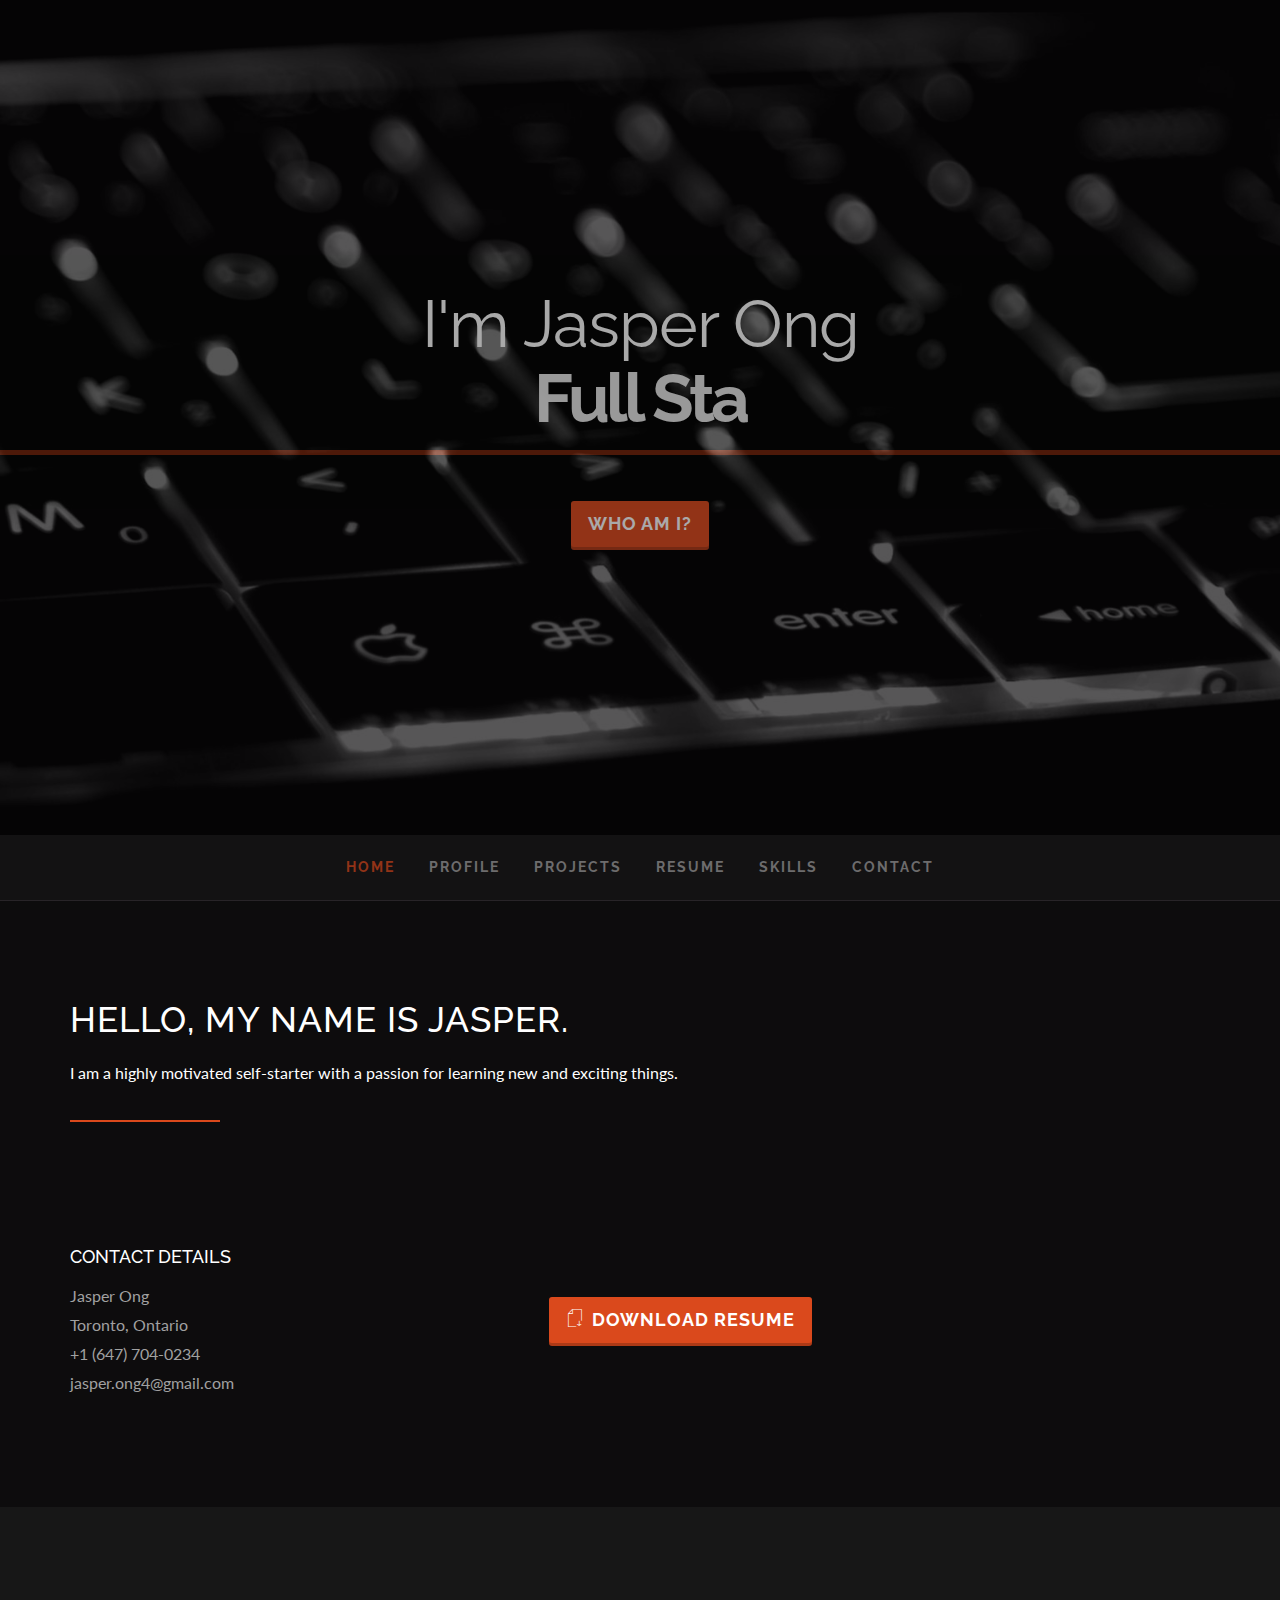
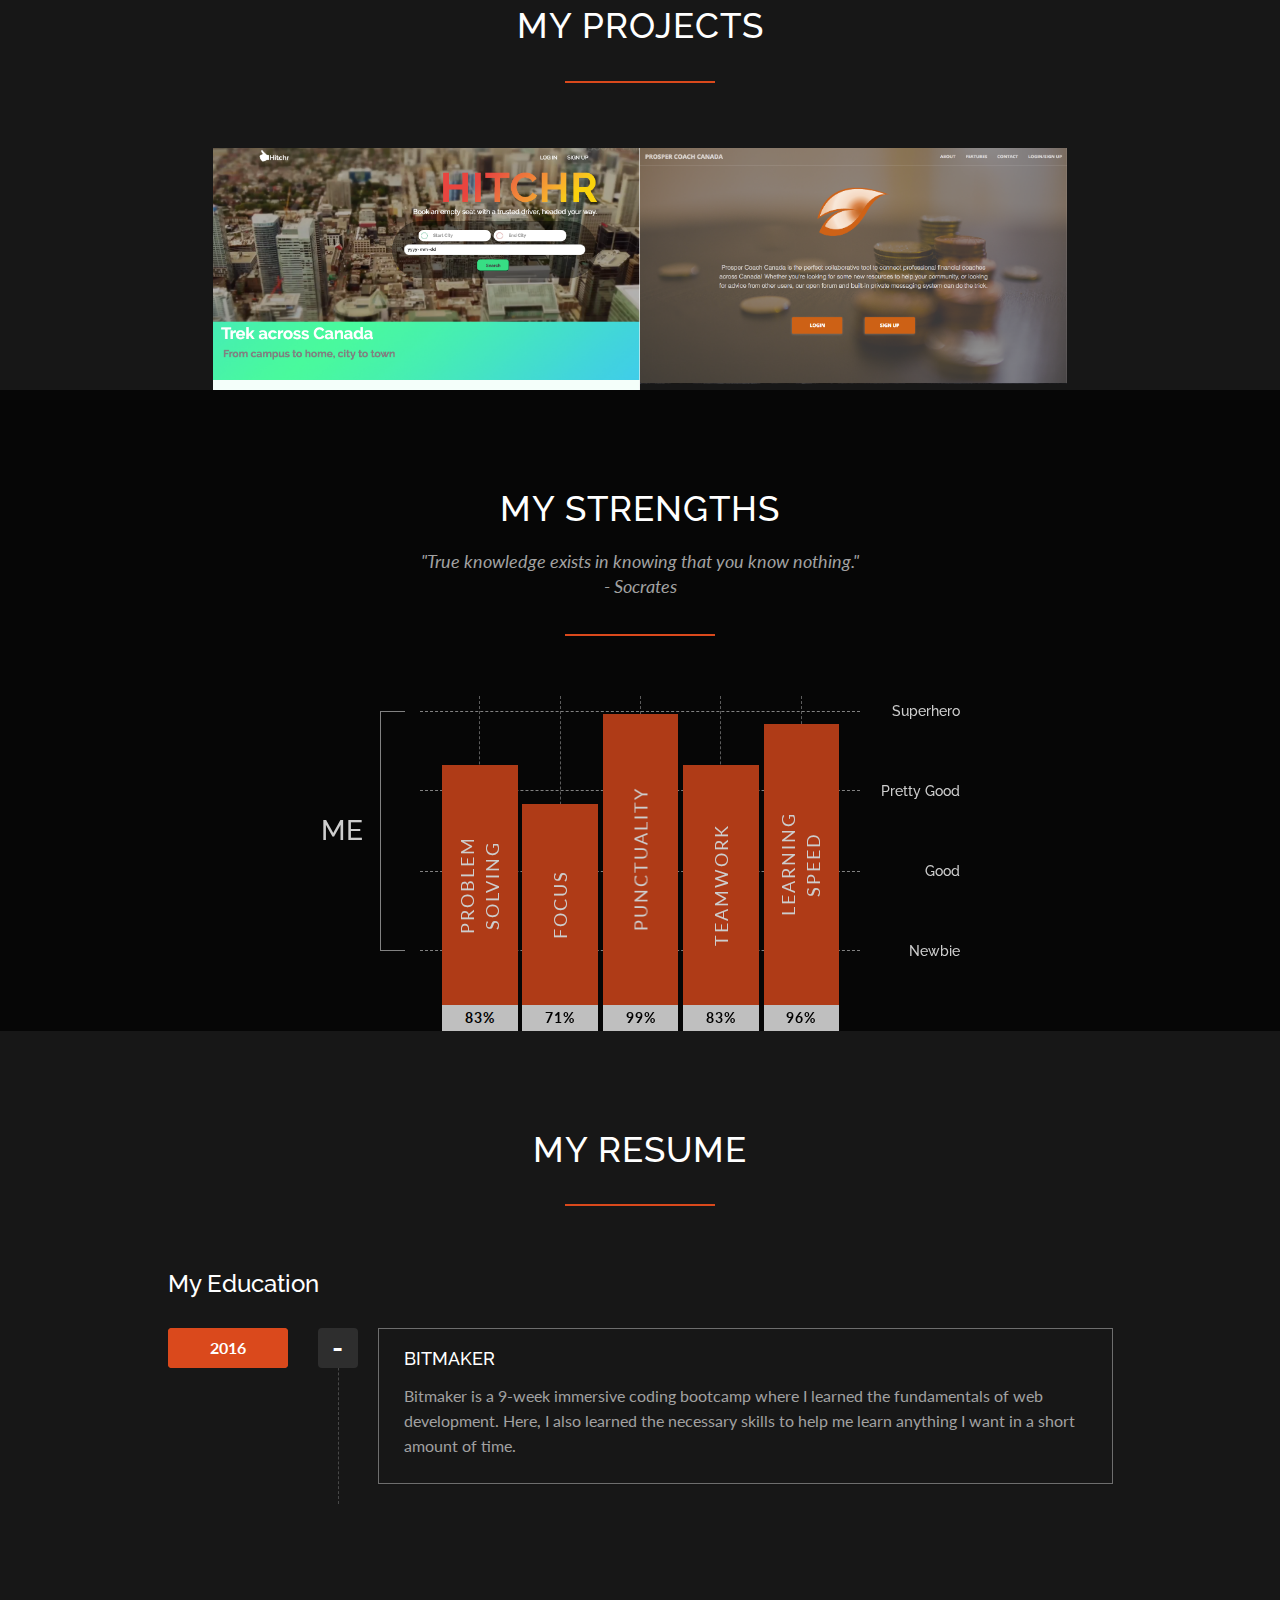
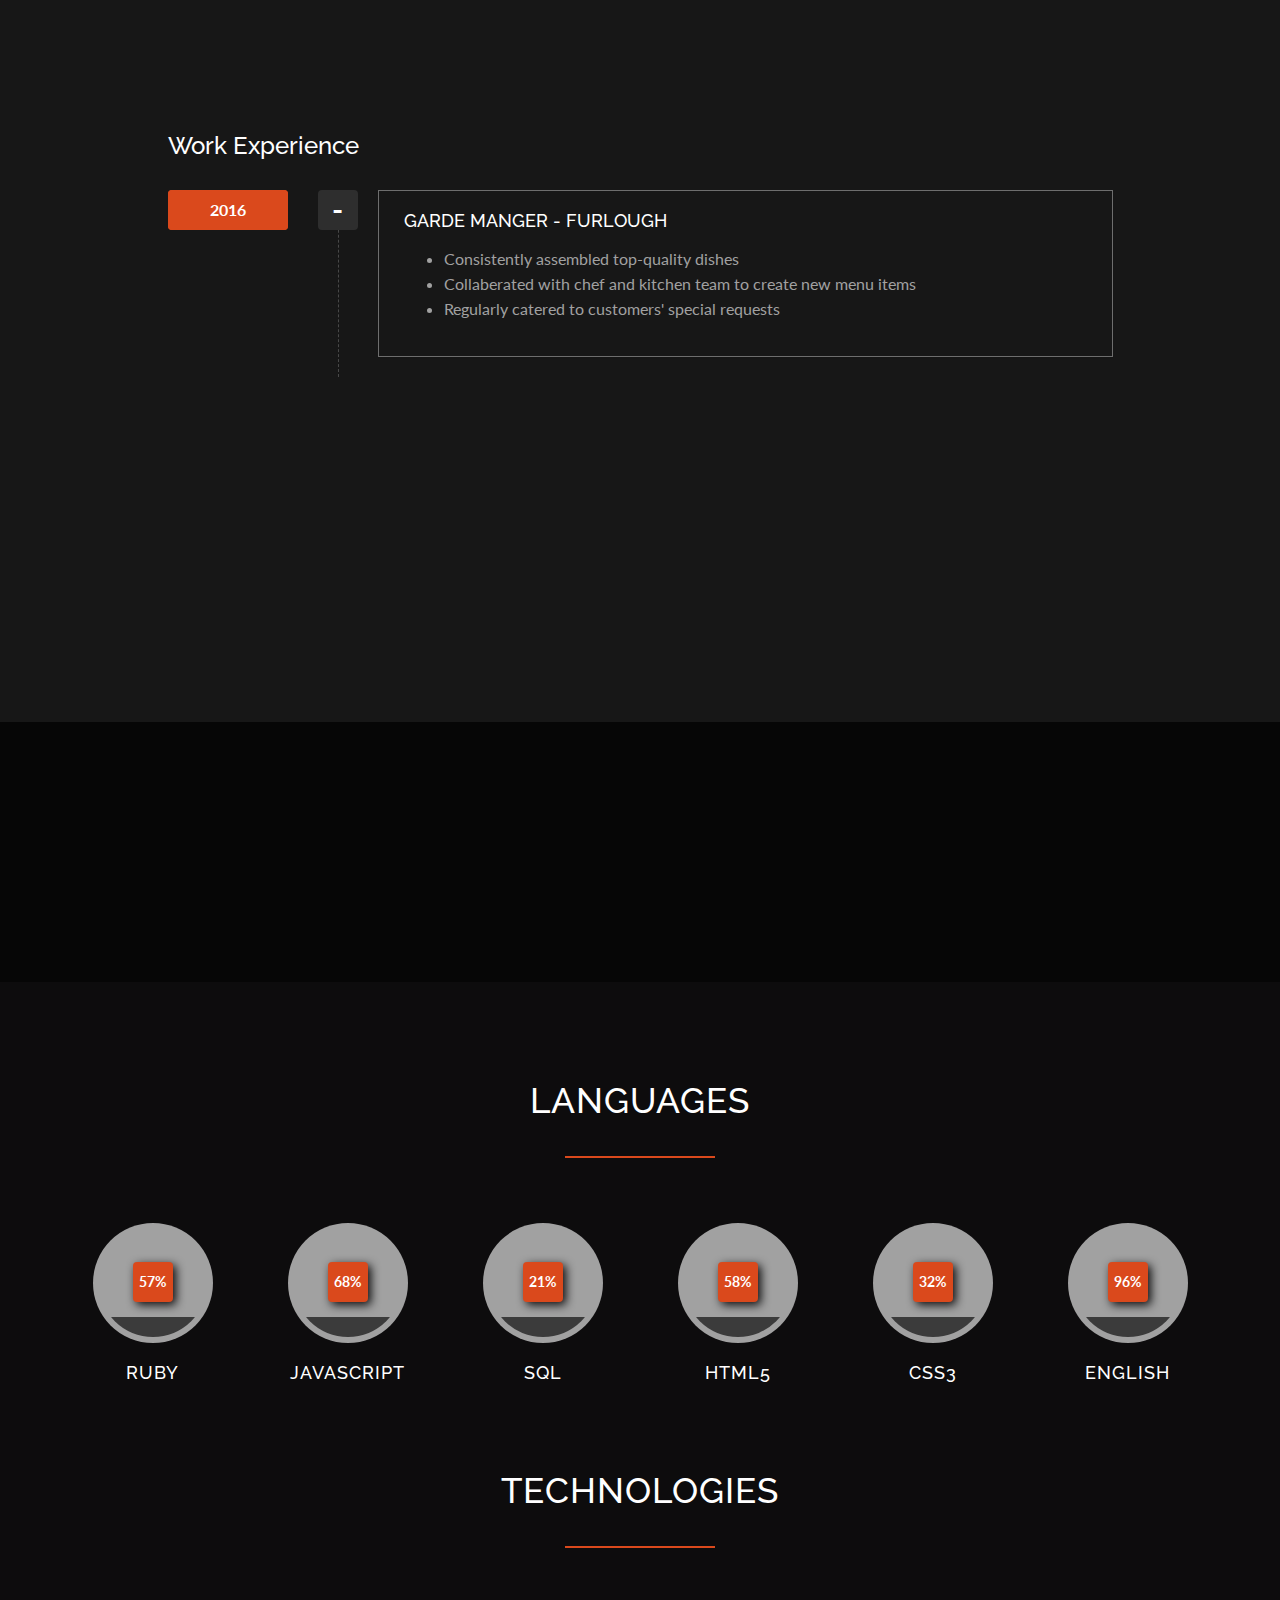
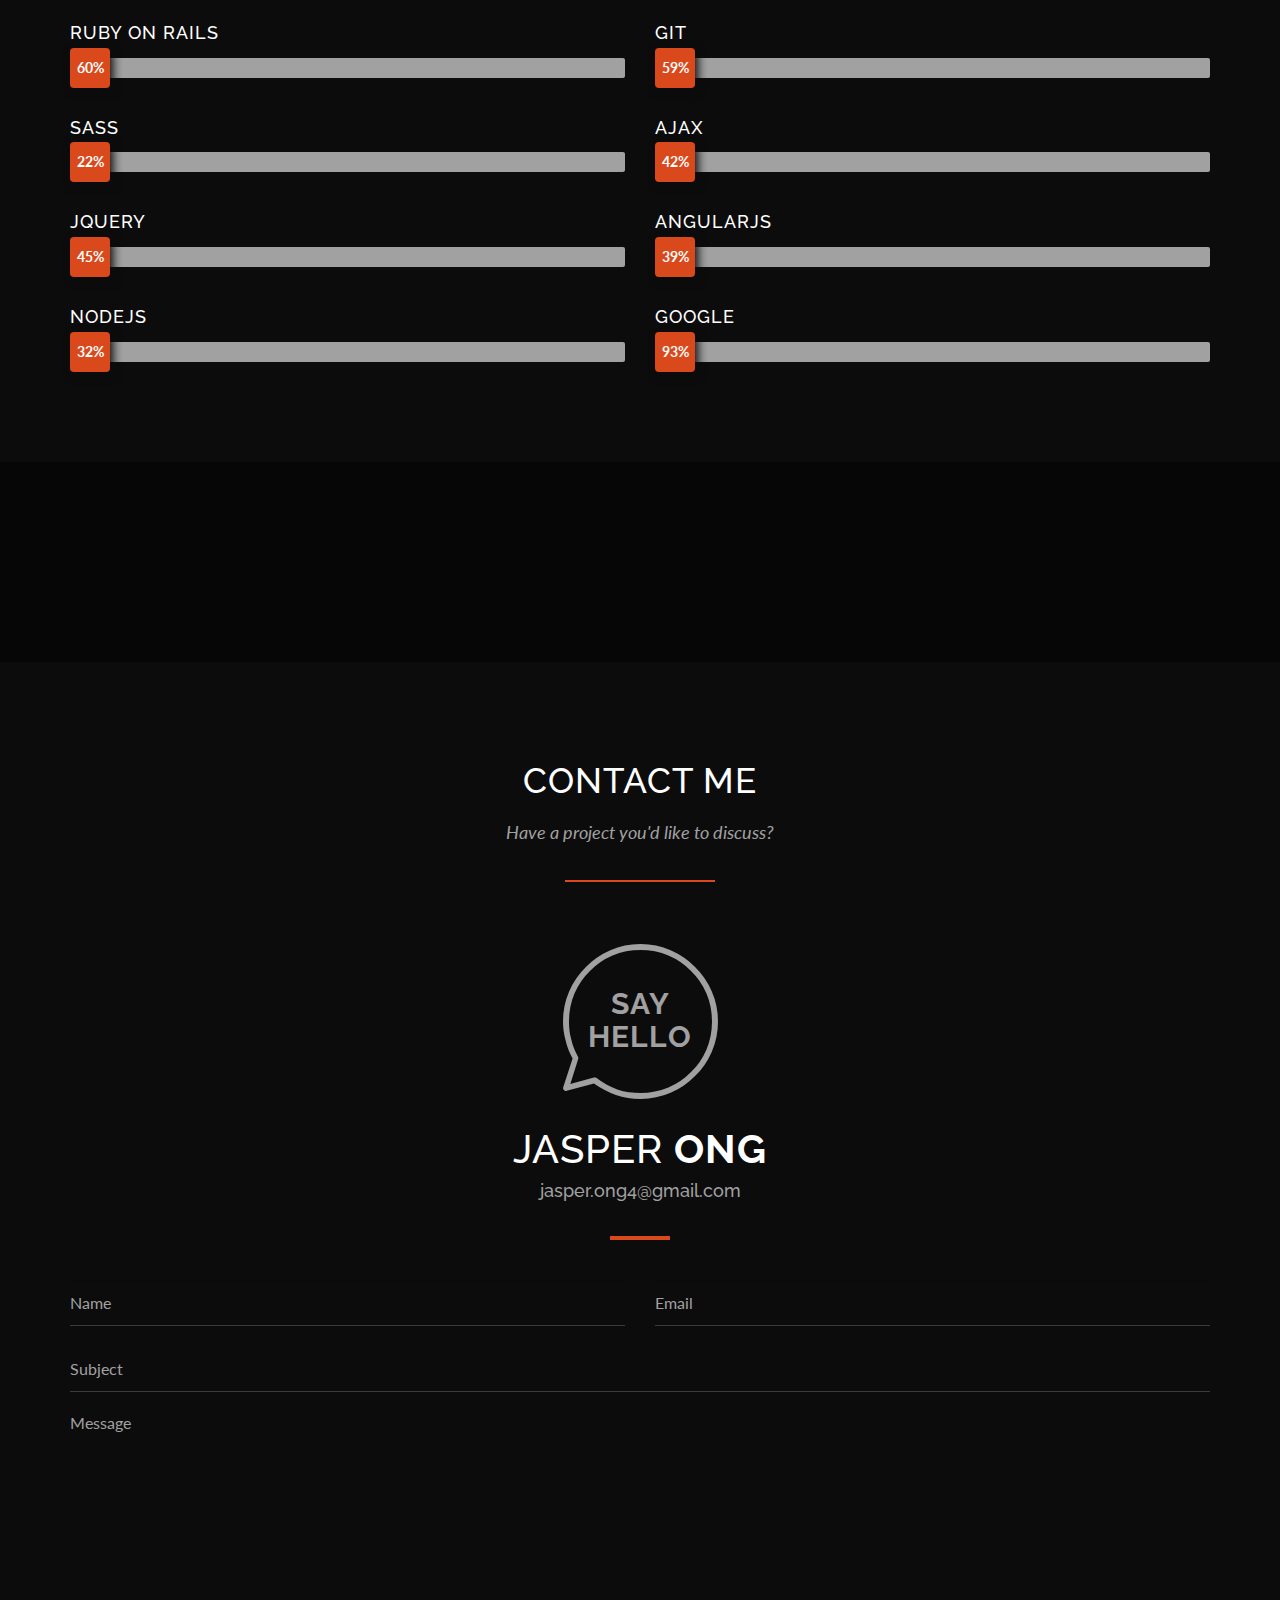
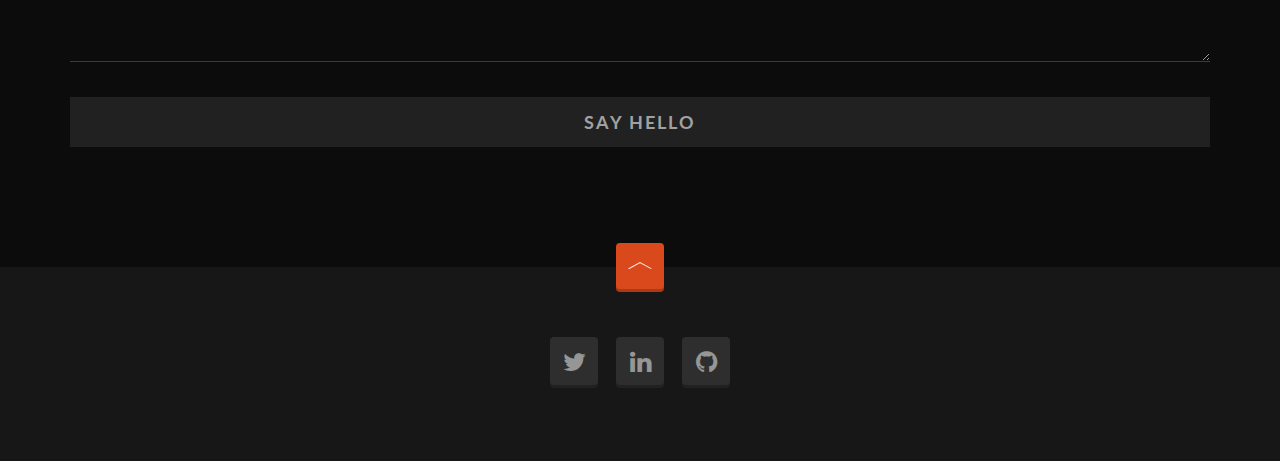
==== commit ed365f24: "Change link for prosper" ====
--- a/index.html
+++ b/index.html
@@ -263,7 +263,7 @@
                                         <i class="icon-Full-Screen"></i>
                                     </a>
 
-                                    <a href="https://fast-dusk-47603.herokuapp.com" target="_blank" class="external-link">
+                                    <a href="https://prospercanada.herokuapp.com" target="_blank" class="external-link">
                                         <i class="icon-Link"></i>
                                     </a>
                                 </div>
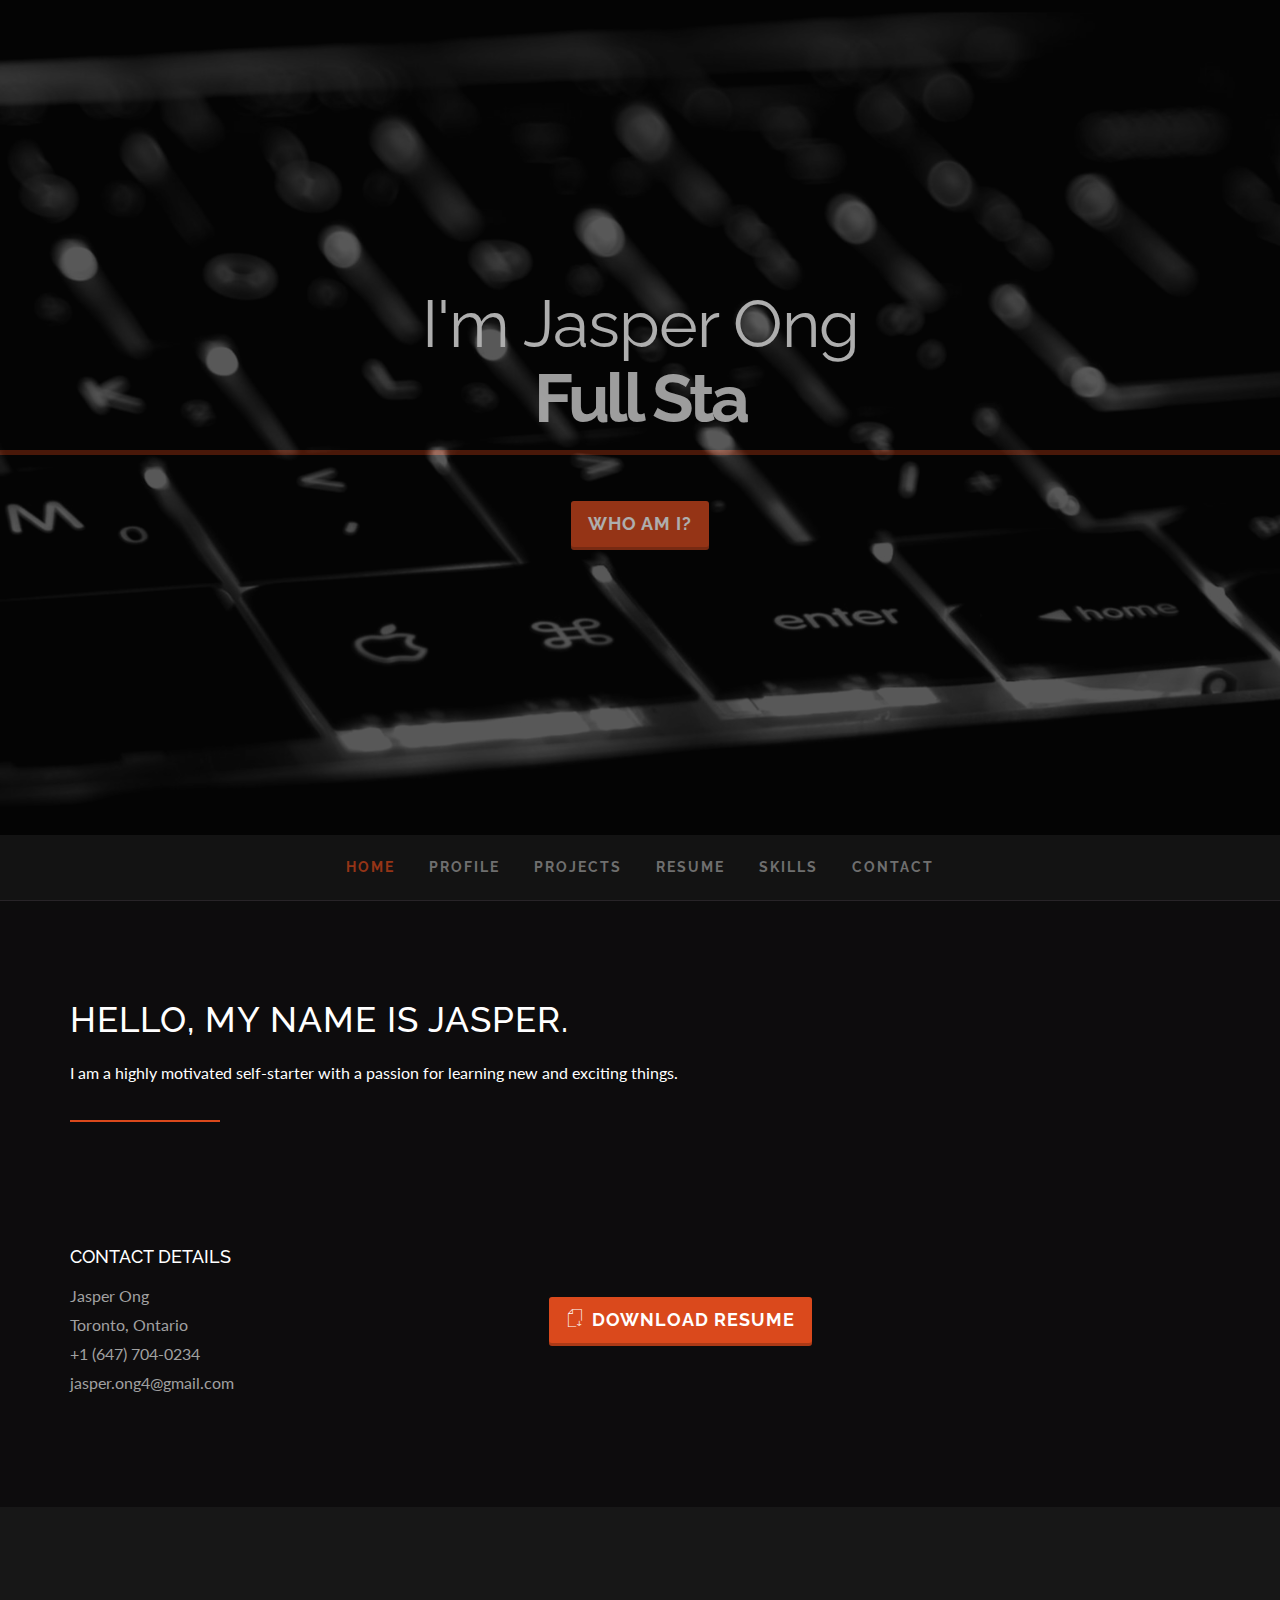
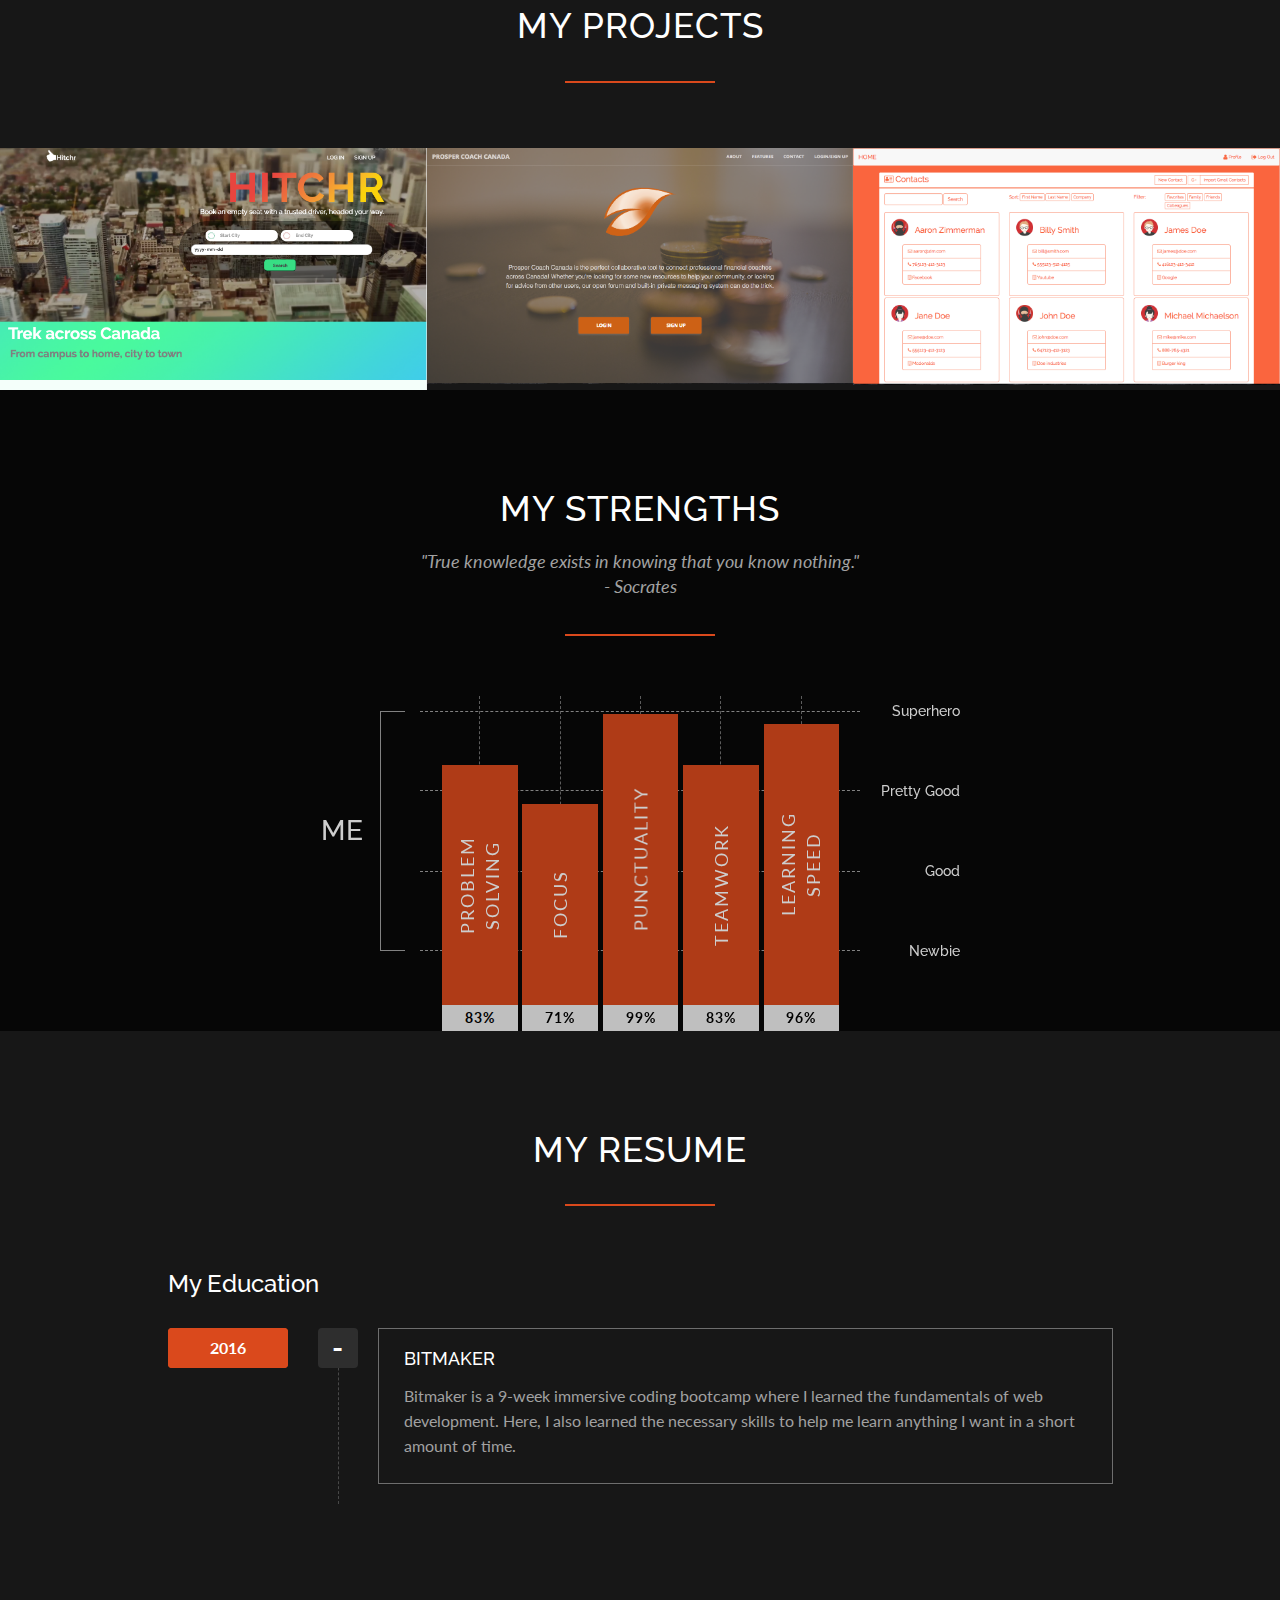
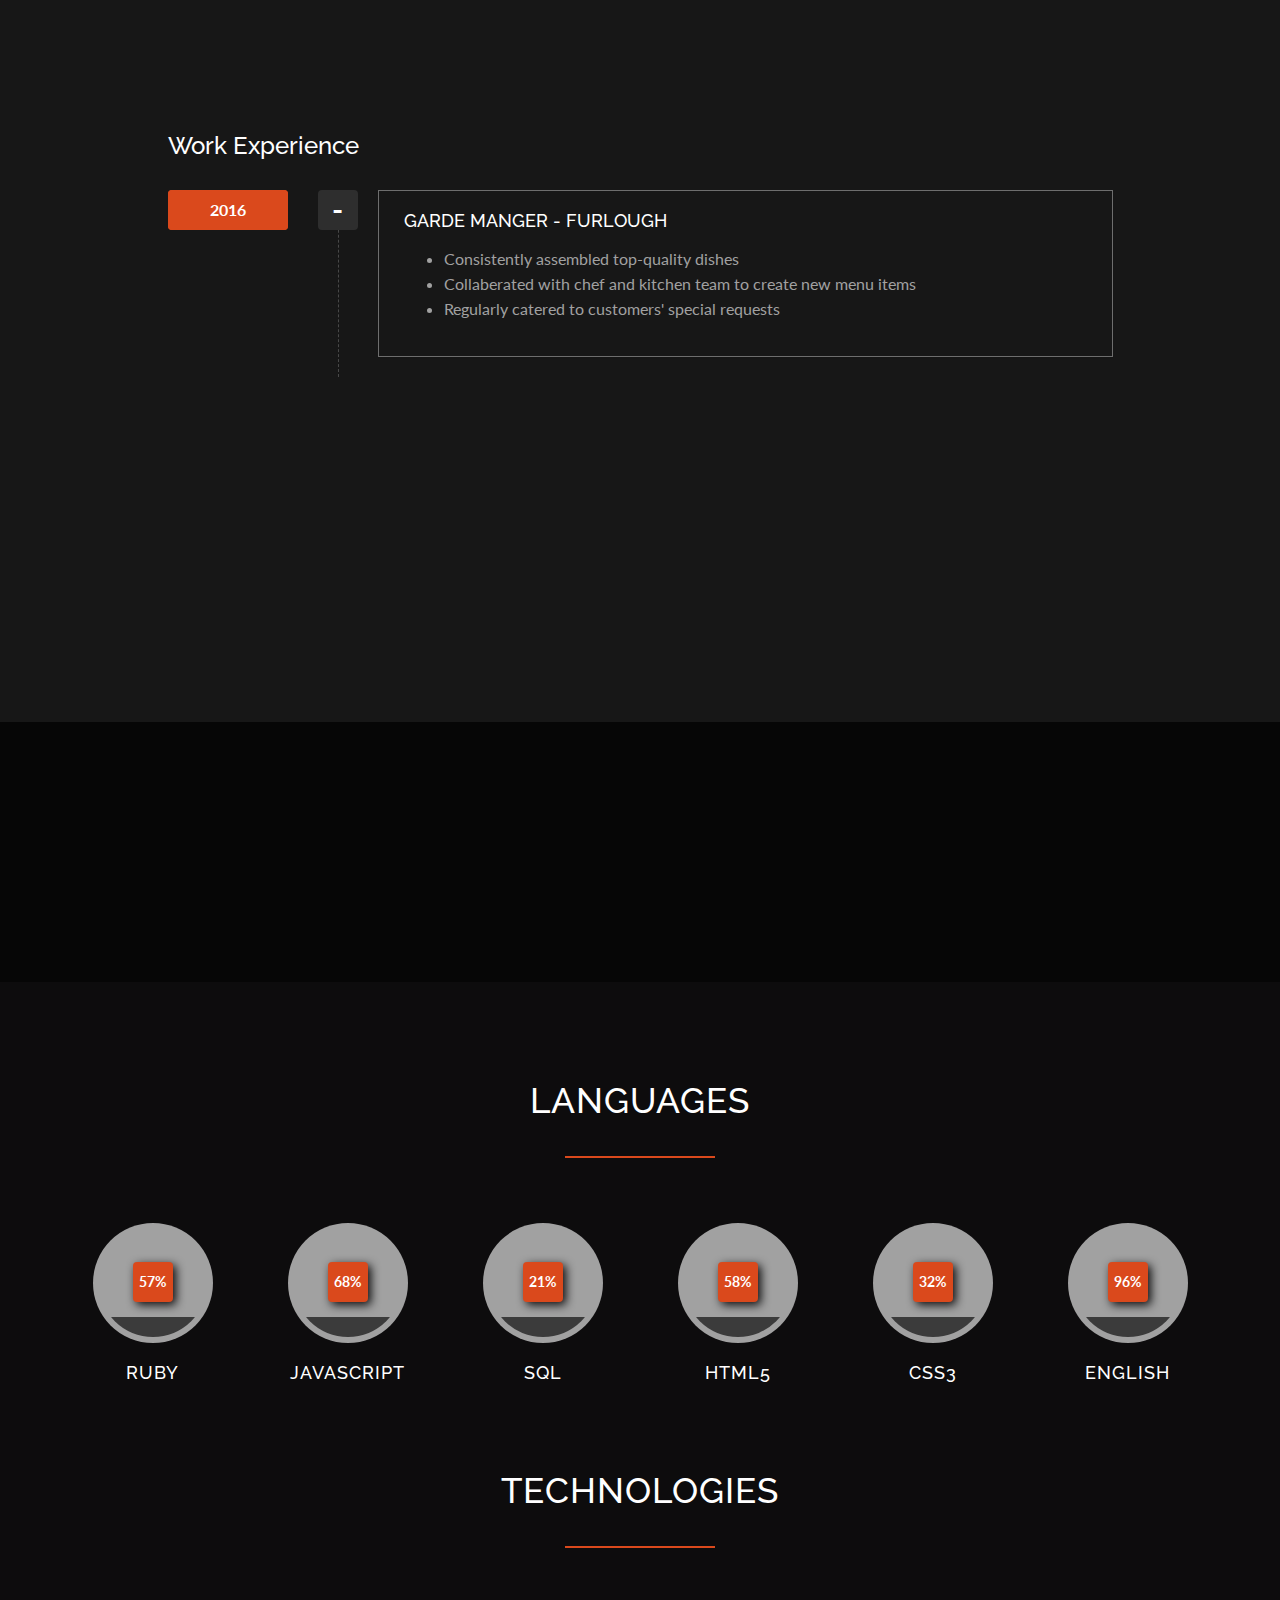
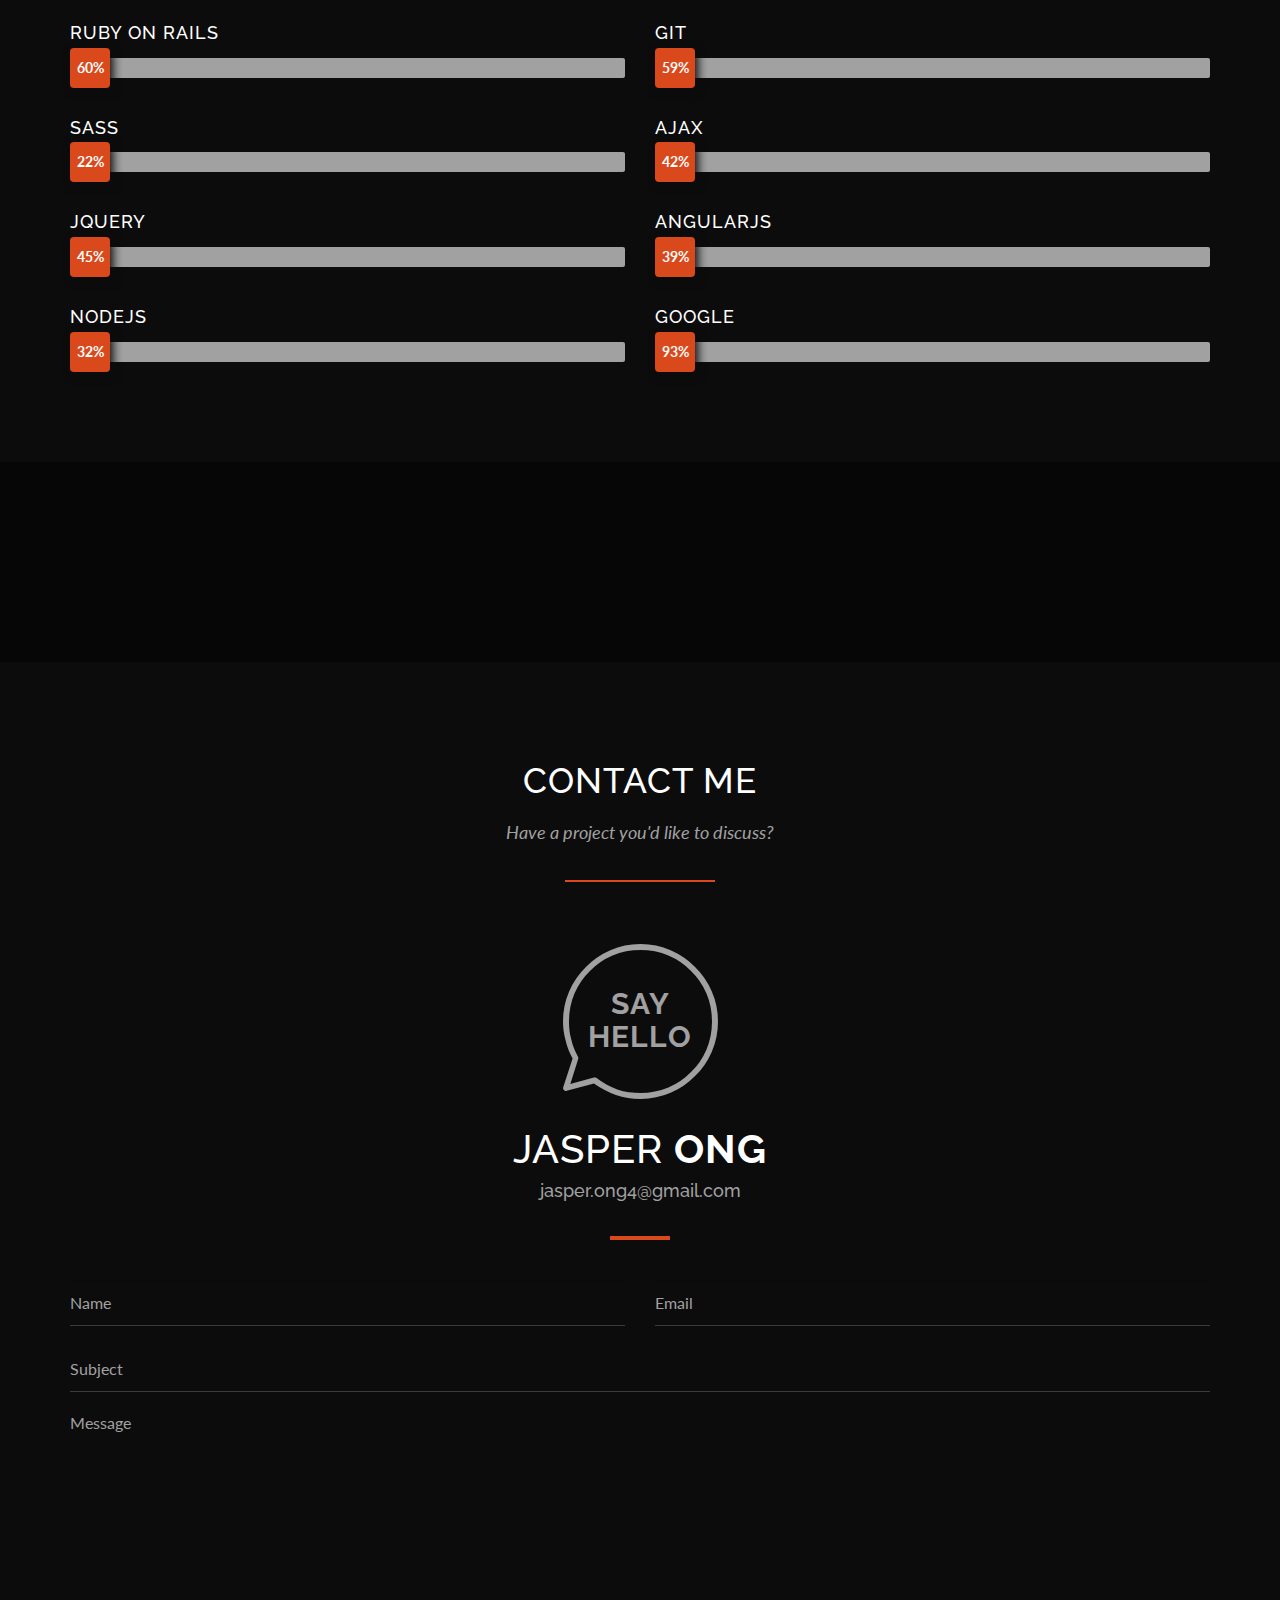
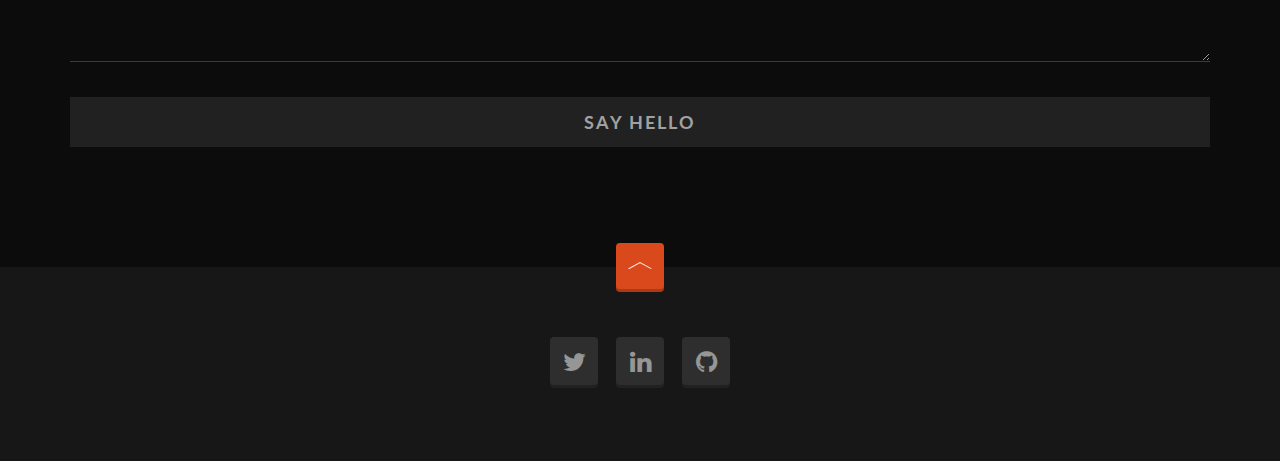
==== commit 63ff3ef1: "Add crm section to portfolio" ====
--- a/index.html
+++ b/index.html
@@ -230,8 +230,6 @@
     <!-- PORTFOLIO START -->
     <div class="portfolio">
                     <div class="row">
-                        <div class="item col-sm-6 col-md-2">
-                        </div>
                         <div class="item col-sm-6 col-md-4">
                             <div class="project-wrapper">
                                 <div class="project-link">
@@ -280,28 +278,28 @@
     </div>
     <!-- //.item -->
 
-    <!-- <div class="item col-sm-6 col-md-3">
+    <div class="item col-sm-6 col-md-4">
                             <div class="project-wrapper">
                                 <div class="project-link">
-                                    <a href="assets/images/portfolio/project-image-3.jpg" class="zoom" title="Coke Man and Dog">
+                                    <a href="assets/images/CRM.jpg" class="zoom" title="CRM">
                                         <i class="icon-Full-Screen"></i>
                                     </a>
 
-                                    <a href="https://www.behance.net/gallery/25821381/Coke-Man-and-Dog" target="_blank" class="external-link">
+                                    <a href="https://tilr-crm.herokuapp.com" target="_blank" class="external-link">
                                         <i class="icon-Link"></i>
                                     </a>
-                                </div> -->
+                                </div>
     <!-- //.project-link -->
 
-    <!-- <div class="project-title">
-                                    <h4>Coke Man and Dog</h4>
-                                </div> -->
+    <div class="project-title">
+                                    <h4>Tilr CRM</h4>
+                                </div>
     <!-- //.project-title -->
 
-    <!-- <img src="assets/images/portfolio/project-image-3.jpg" alt="" class="img-responsive"/>
-                            </div> -->
+    <img src="assets/images/CRM.jpg" alt="" class="img-responsive"/>
+                            </div>
     <!-- //.project-wrapper -->
-    <!-- </div> -->
+    </div>
     <!-- //.item -->
 
     <!-- <div class="item col-sm-6 col-md-3">
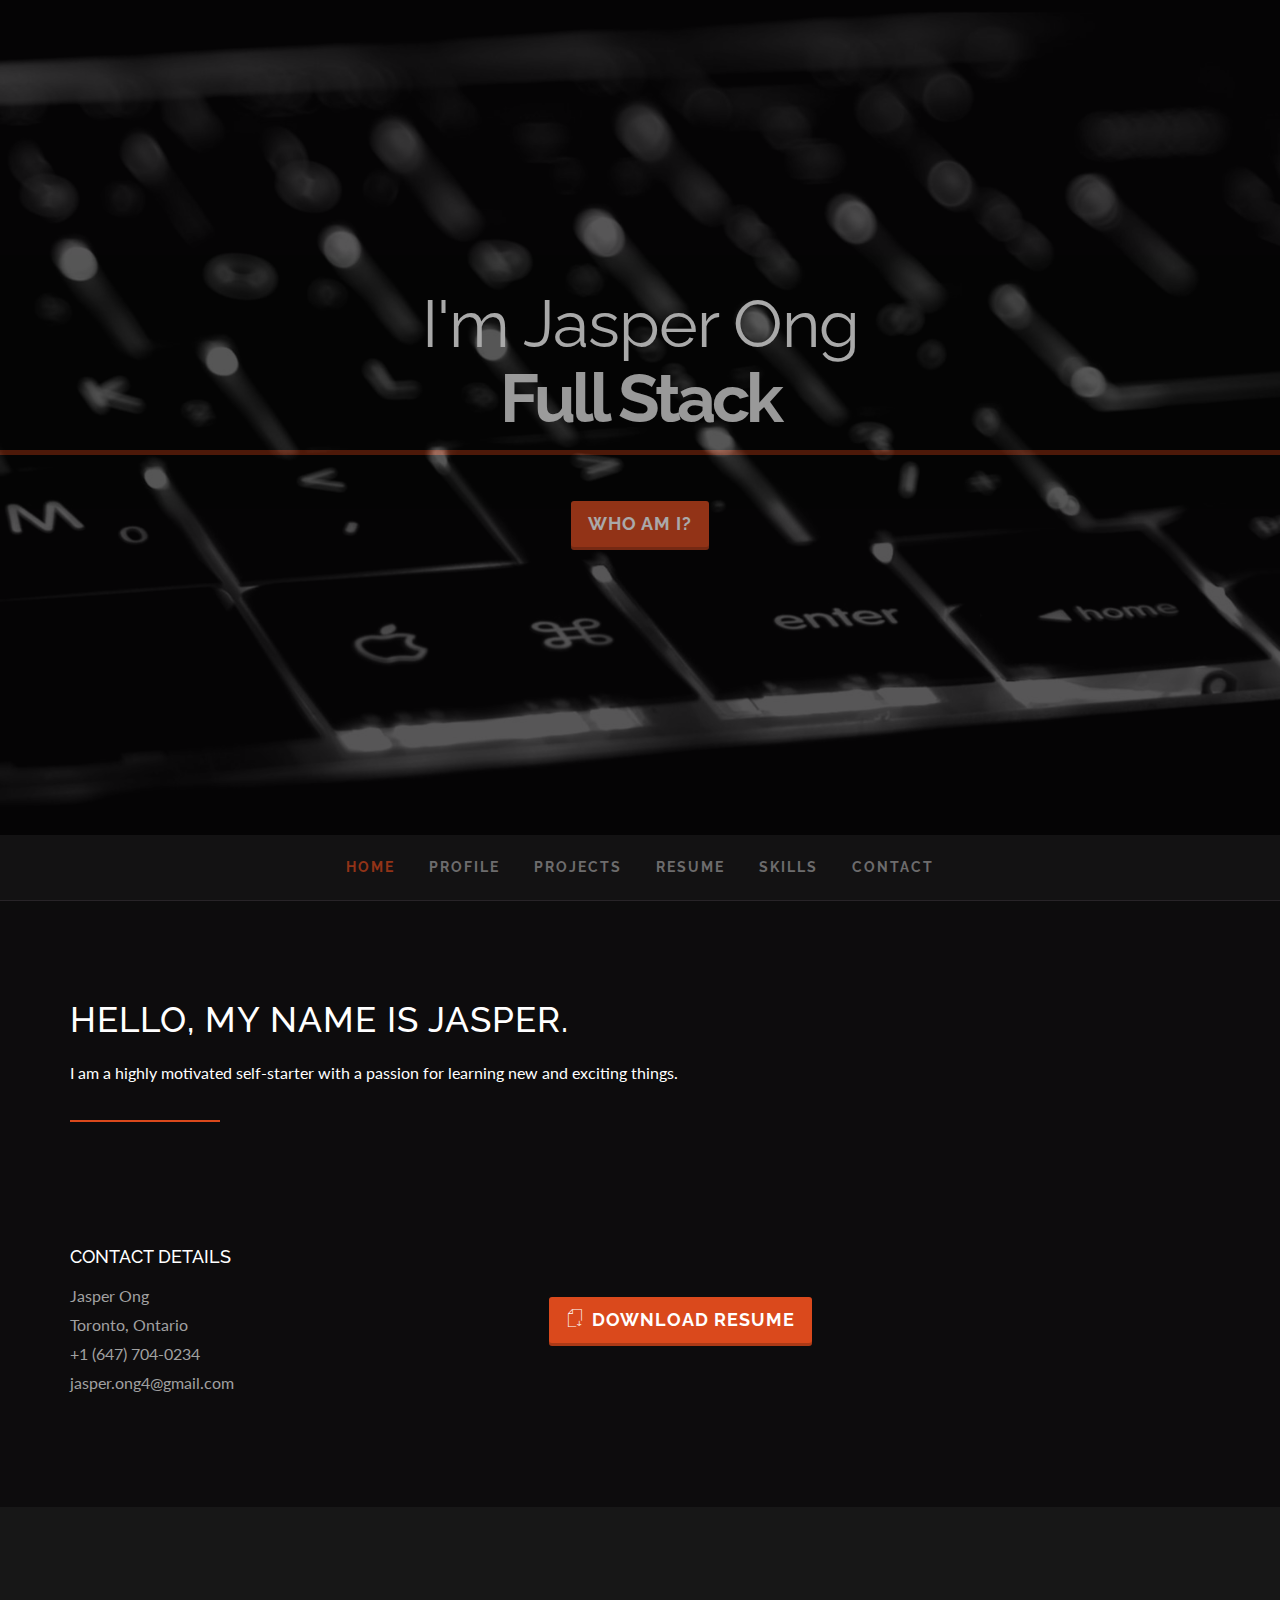
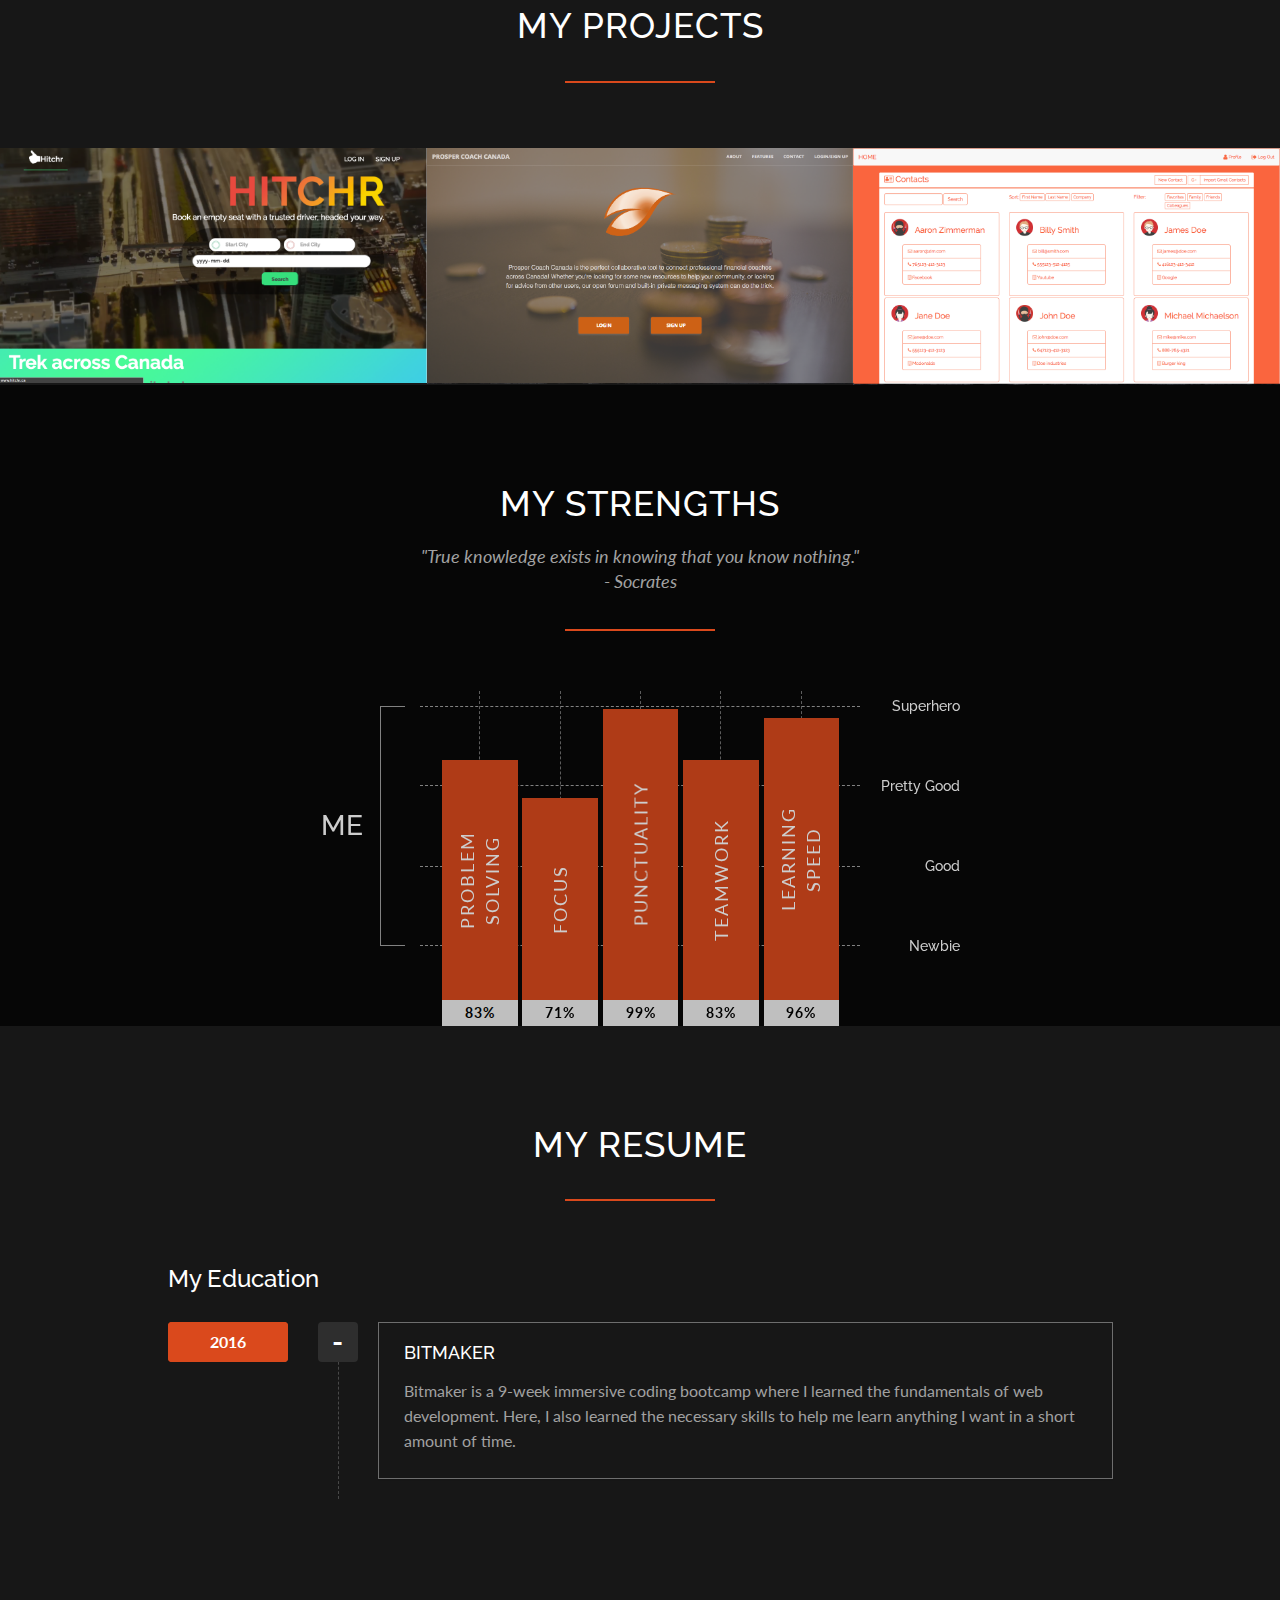
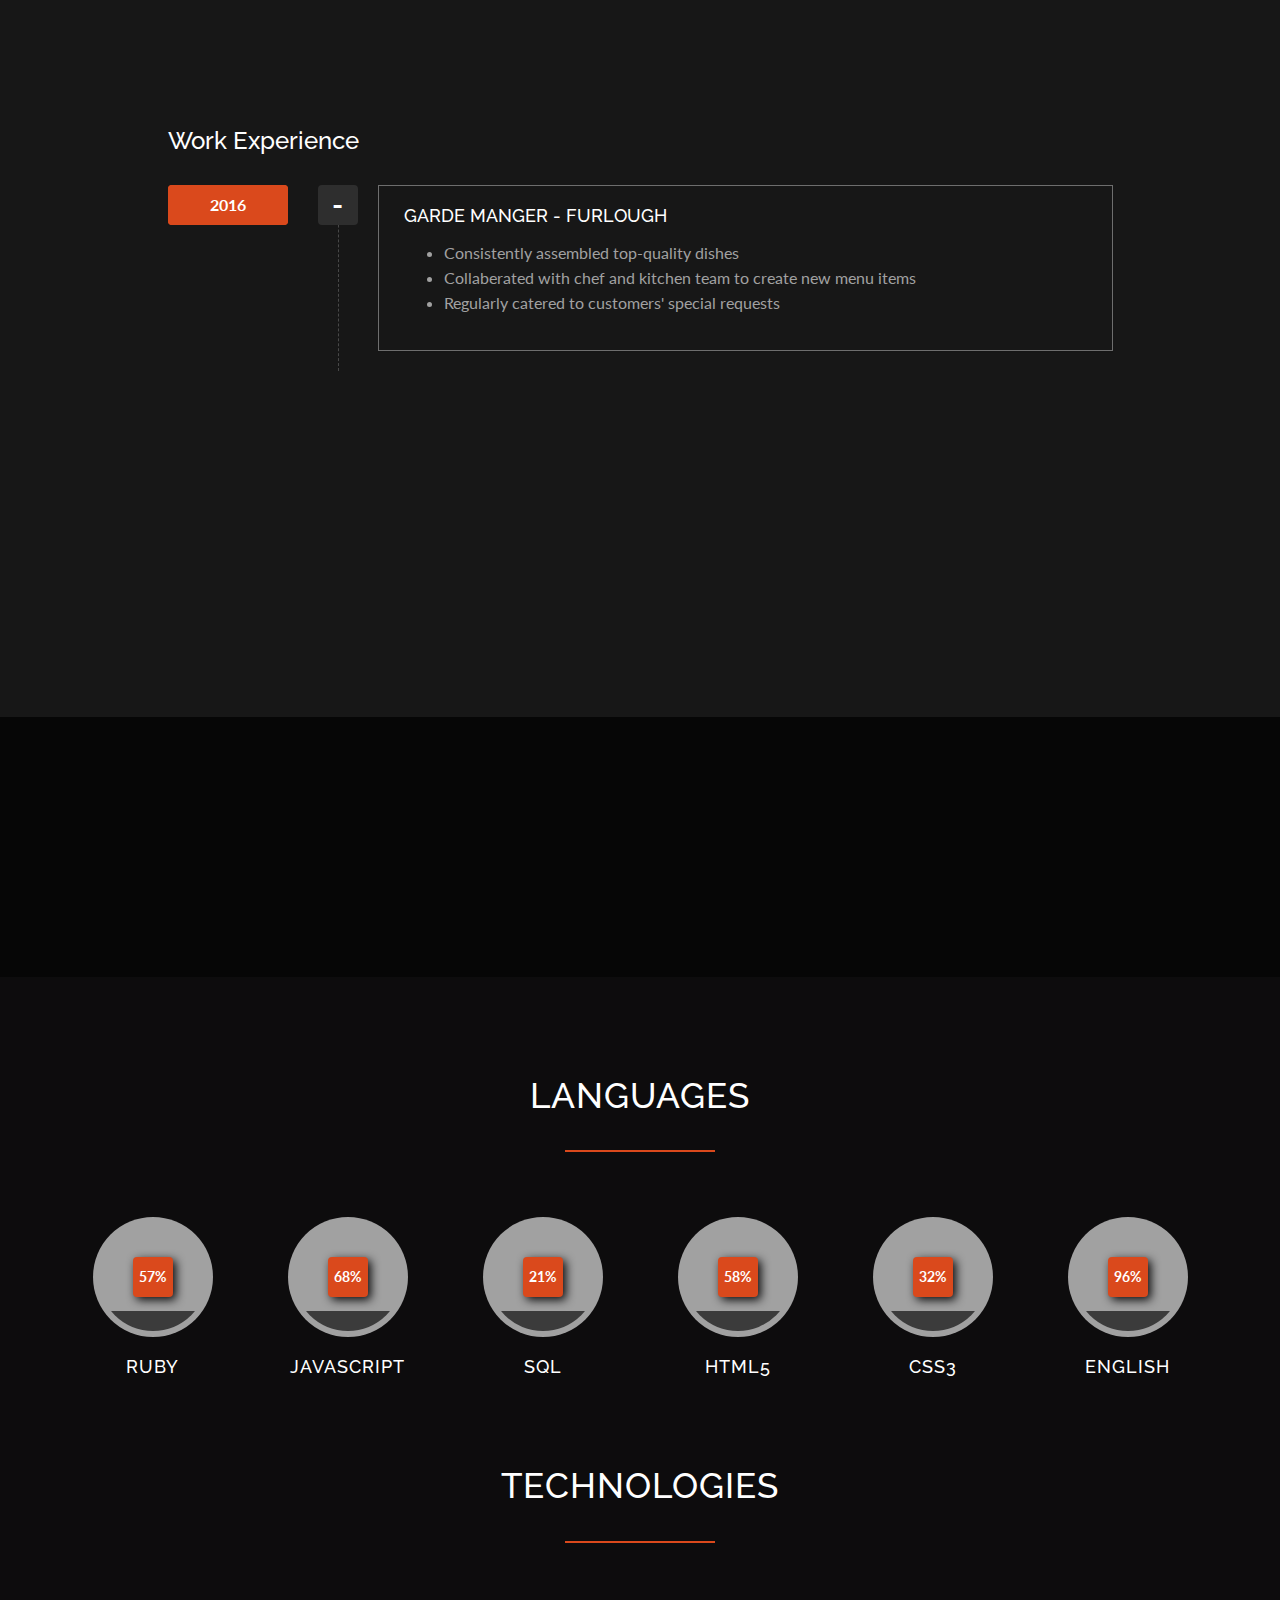
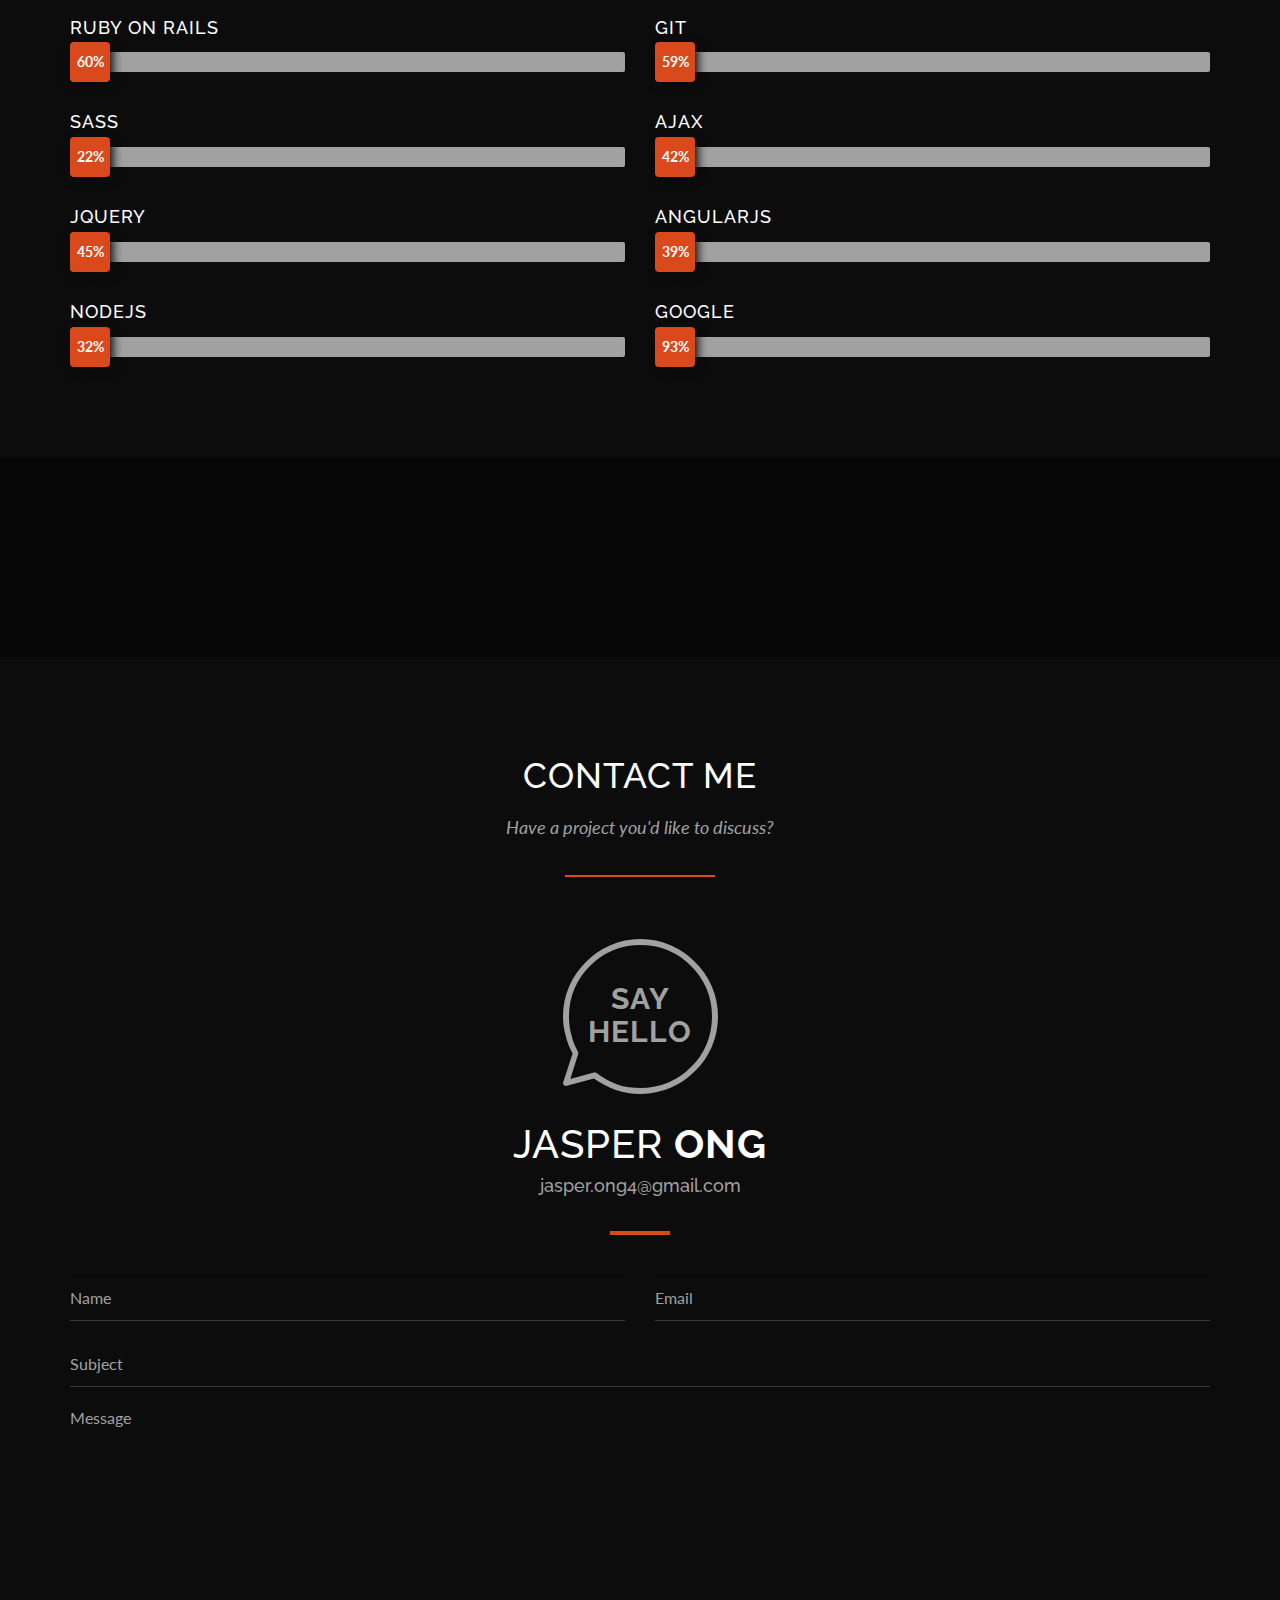
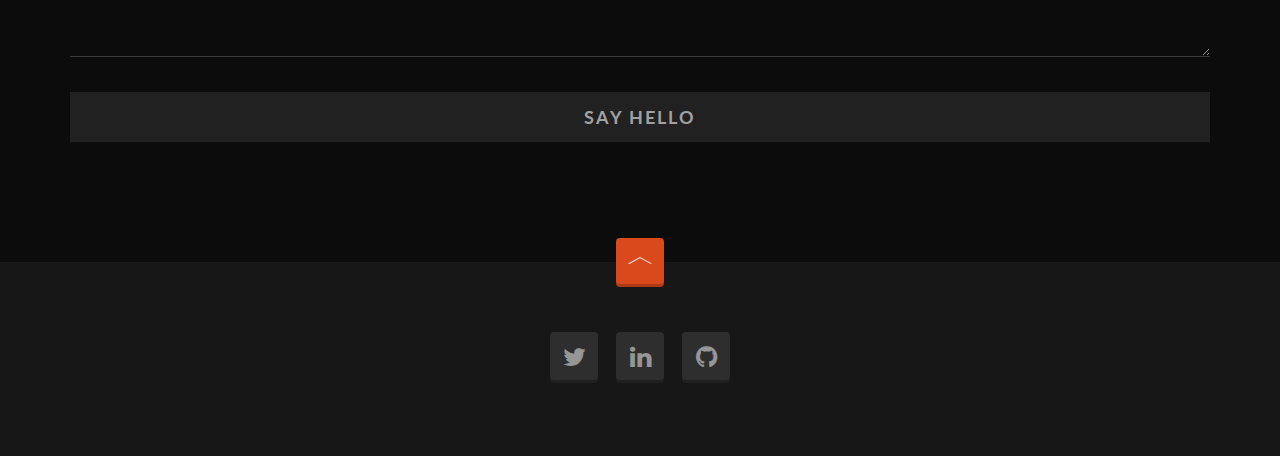
==== commit 6fa5c66f: "Resize hitchr photo" ====
--- a/index.html
+++ b/index.html
@@ -241,6 +241,7 @@
                                         <i class="icon-Link"></i>
                                     </a>
                                 </div>
+
     <!-- //.project-link -->
 
                                 <div class="project-title">
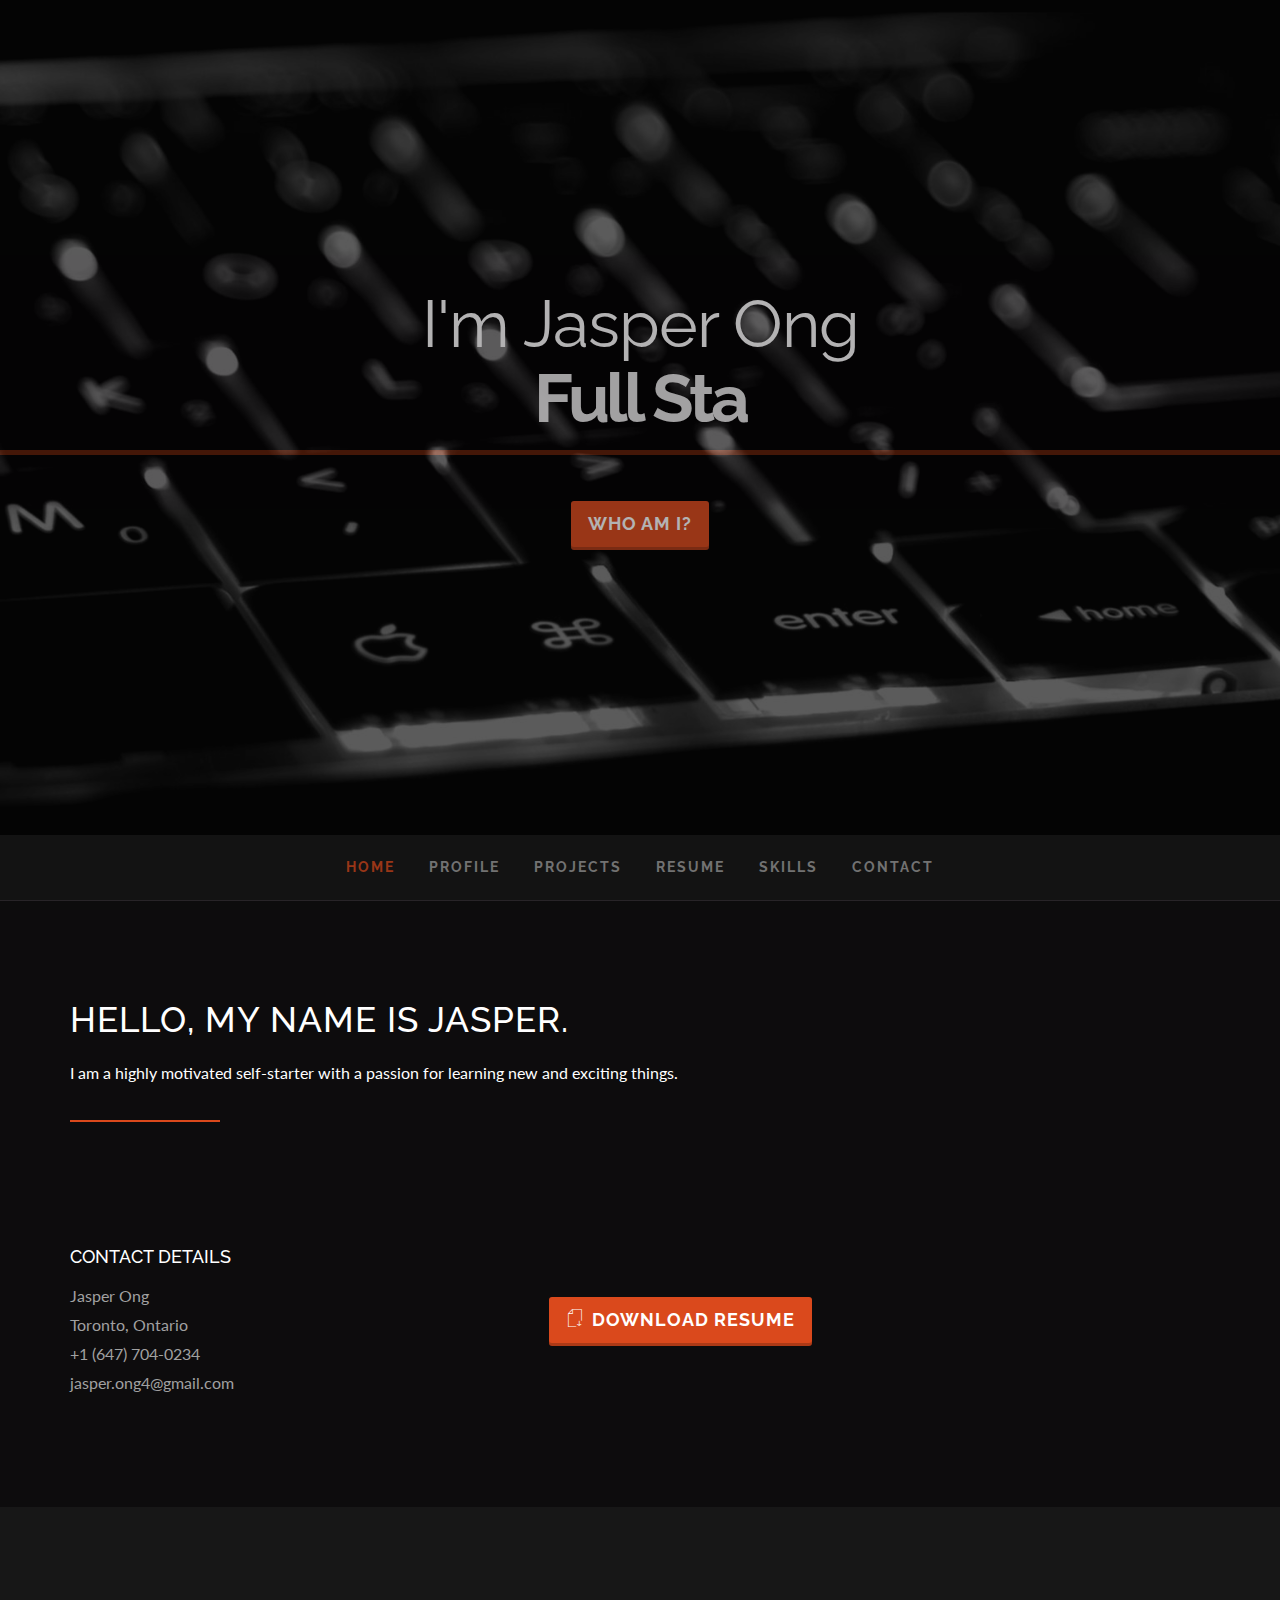
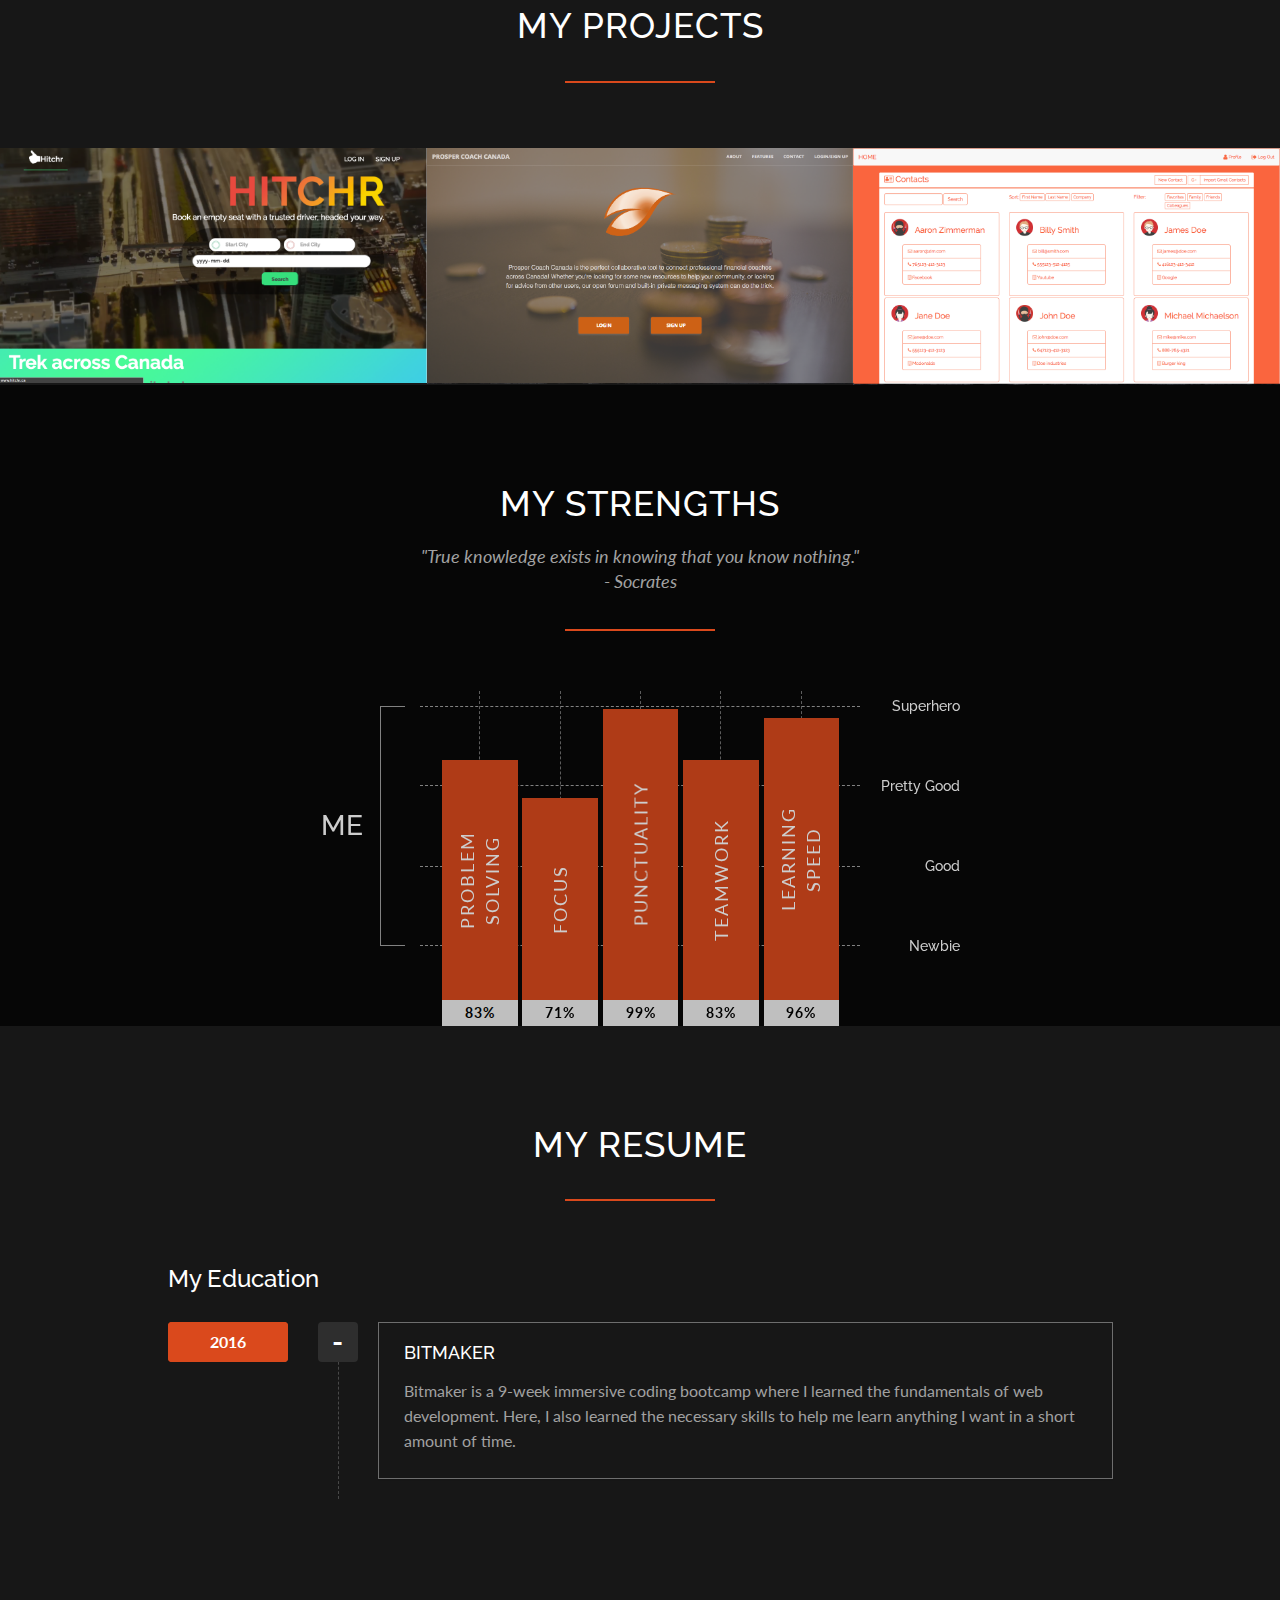
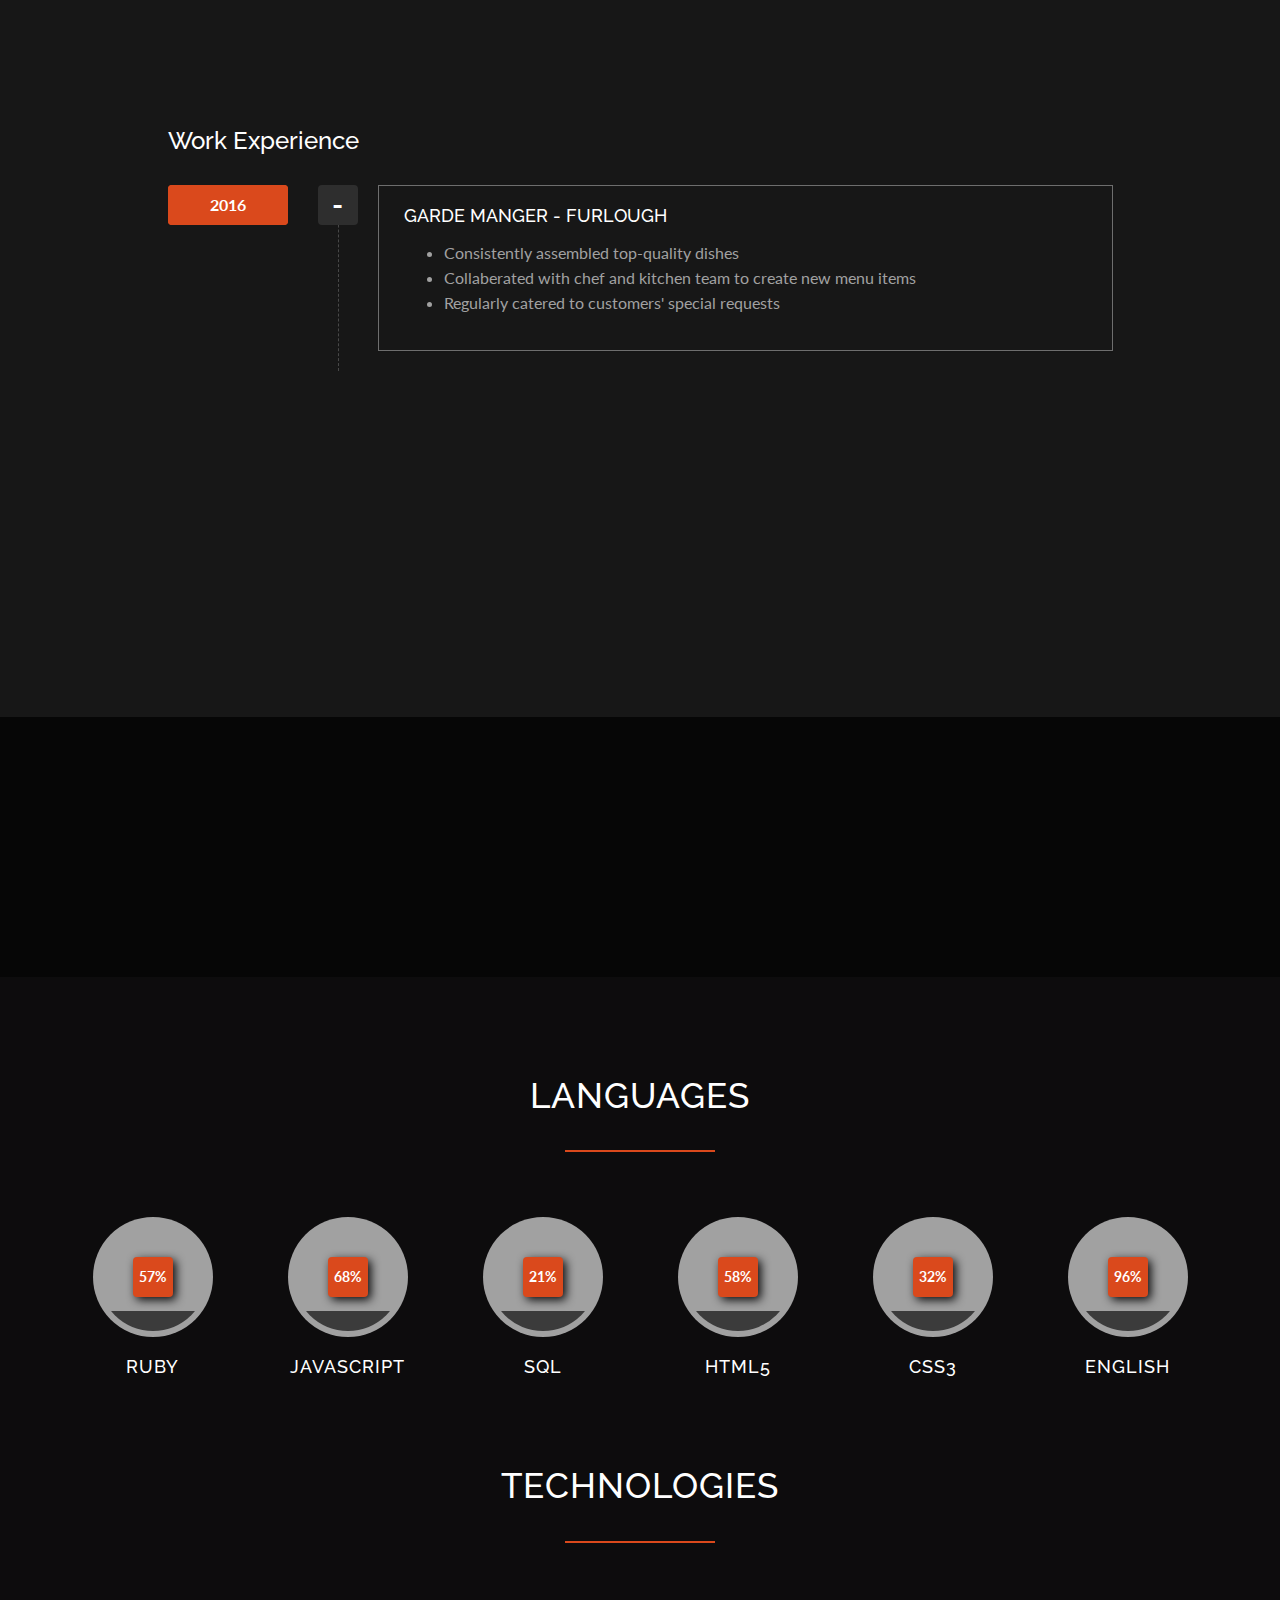
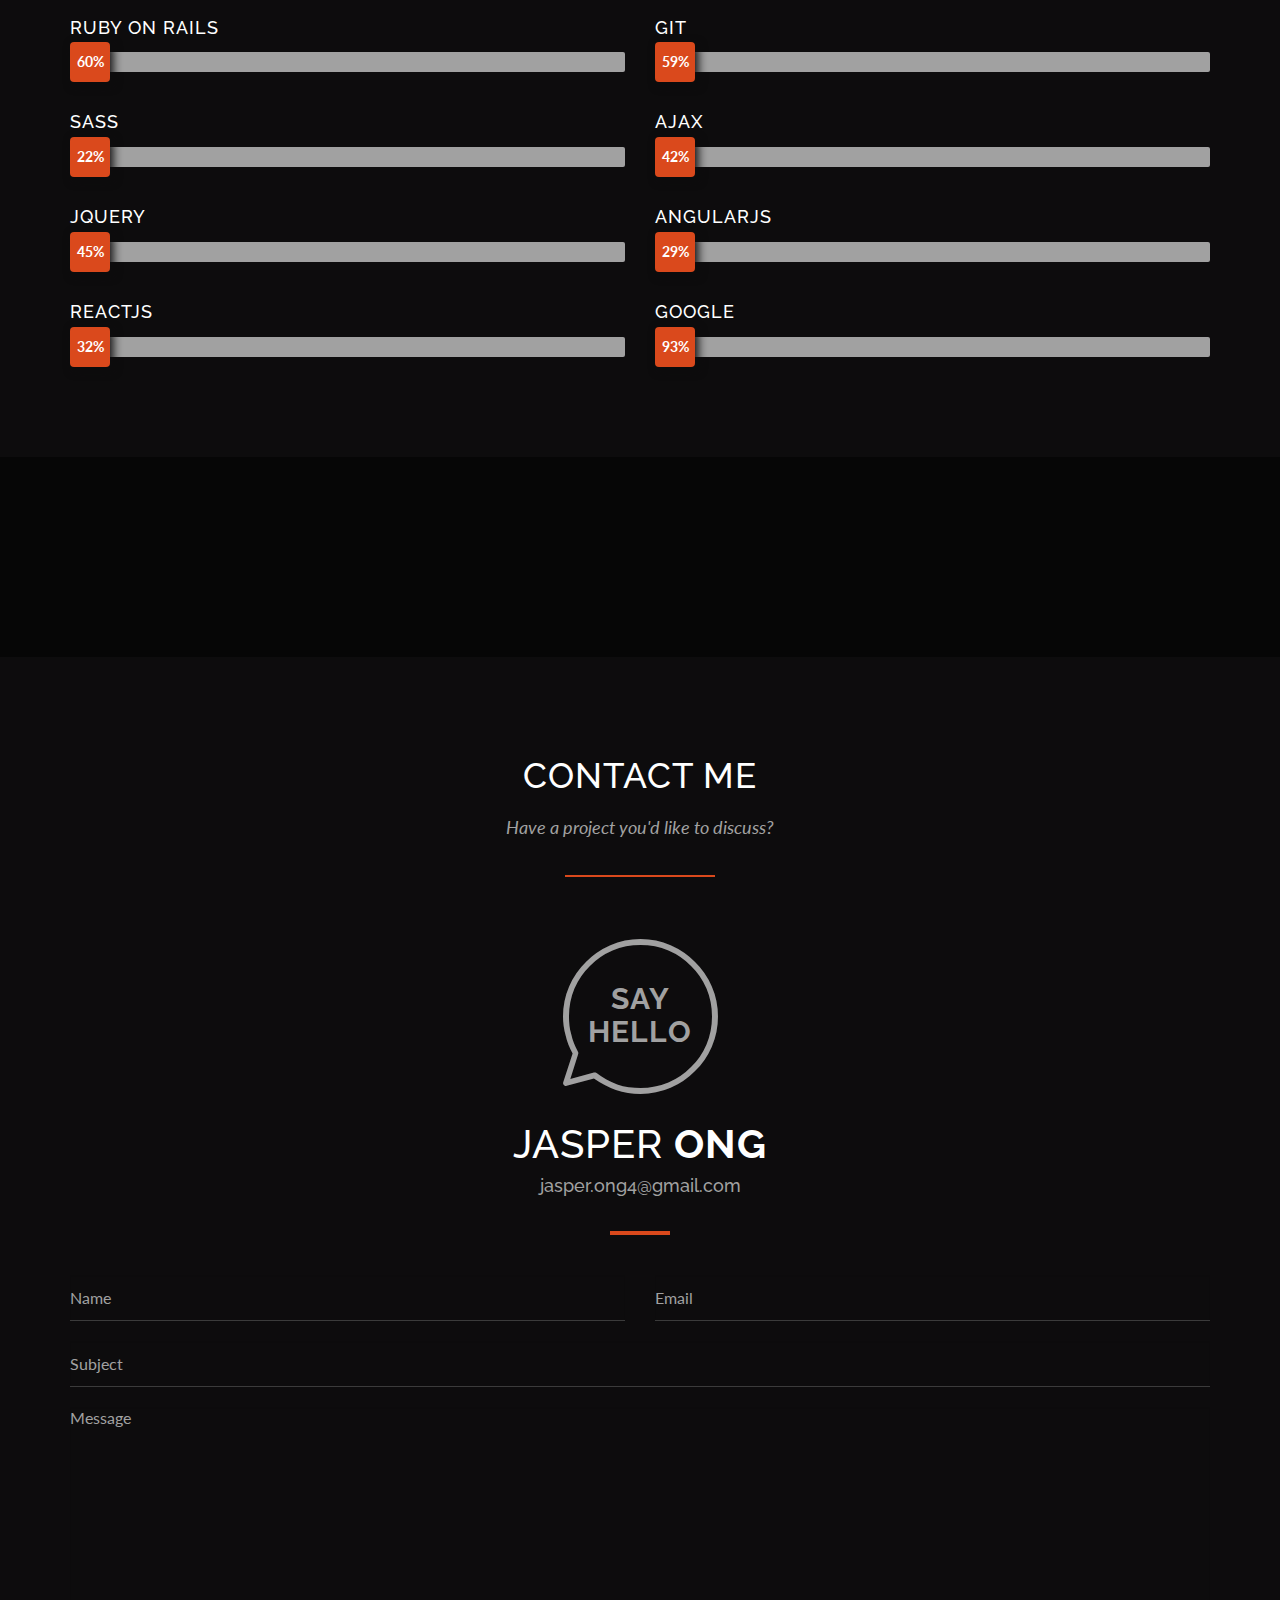
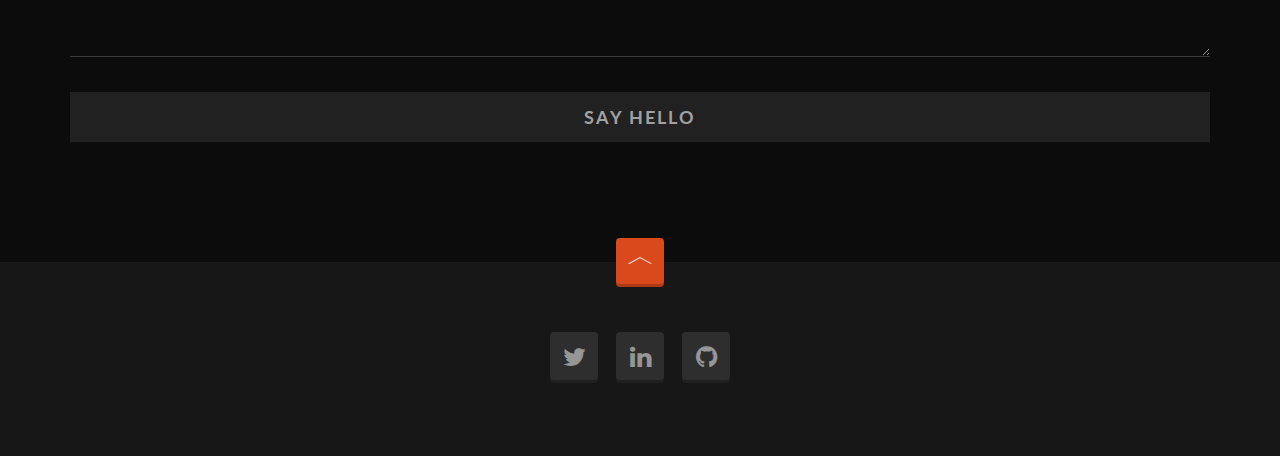
==== commit 8bb2a077: "Update skills" ====
--- a/index.html
+++ b/index.html
@@ -1060,7 +1060,7 @@
                             <!-- //.item -->
 
                             <div class="item">
-                                <h4>NodeJS</h4>
+                                <h4>ReactJS</h4>
 
                                 <div class="bar">
                                     <span class="percent">32%</span>
@@ -1102,7 +1102,7 @@
                                 <h4>AngularJS</h4>
 
                                 <div class="bar">
-                                    <span class="percent">39%</span>
+                                    <span class="percent">29%</span>
                                     <span class="item-progress" data-percent="39"></span>
                                 </div>
                                 <!-- //.bar -->
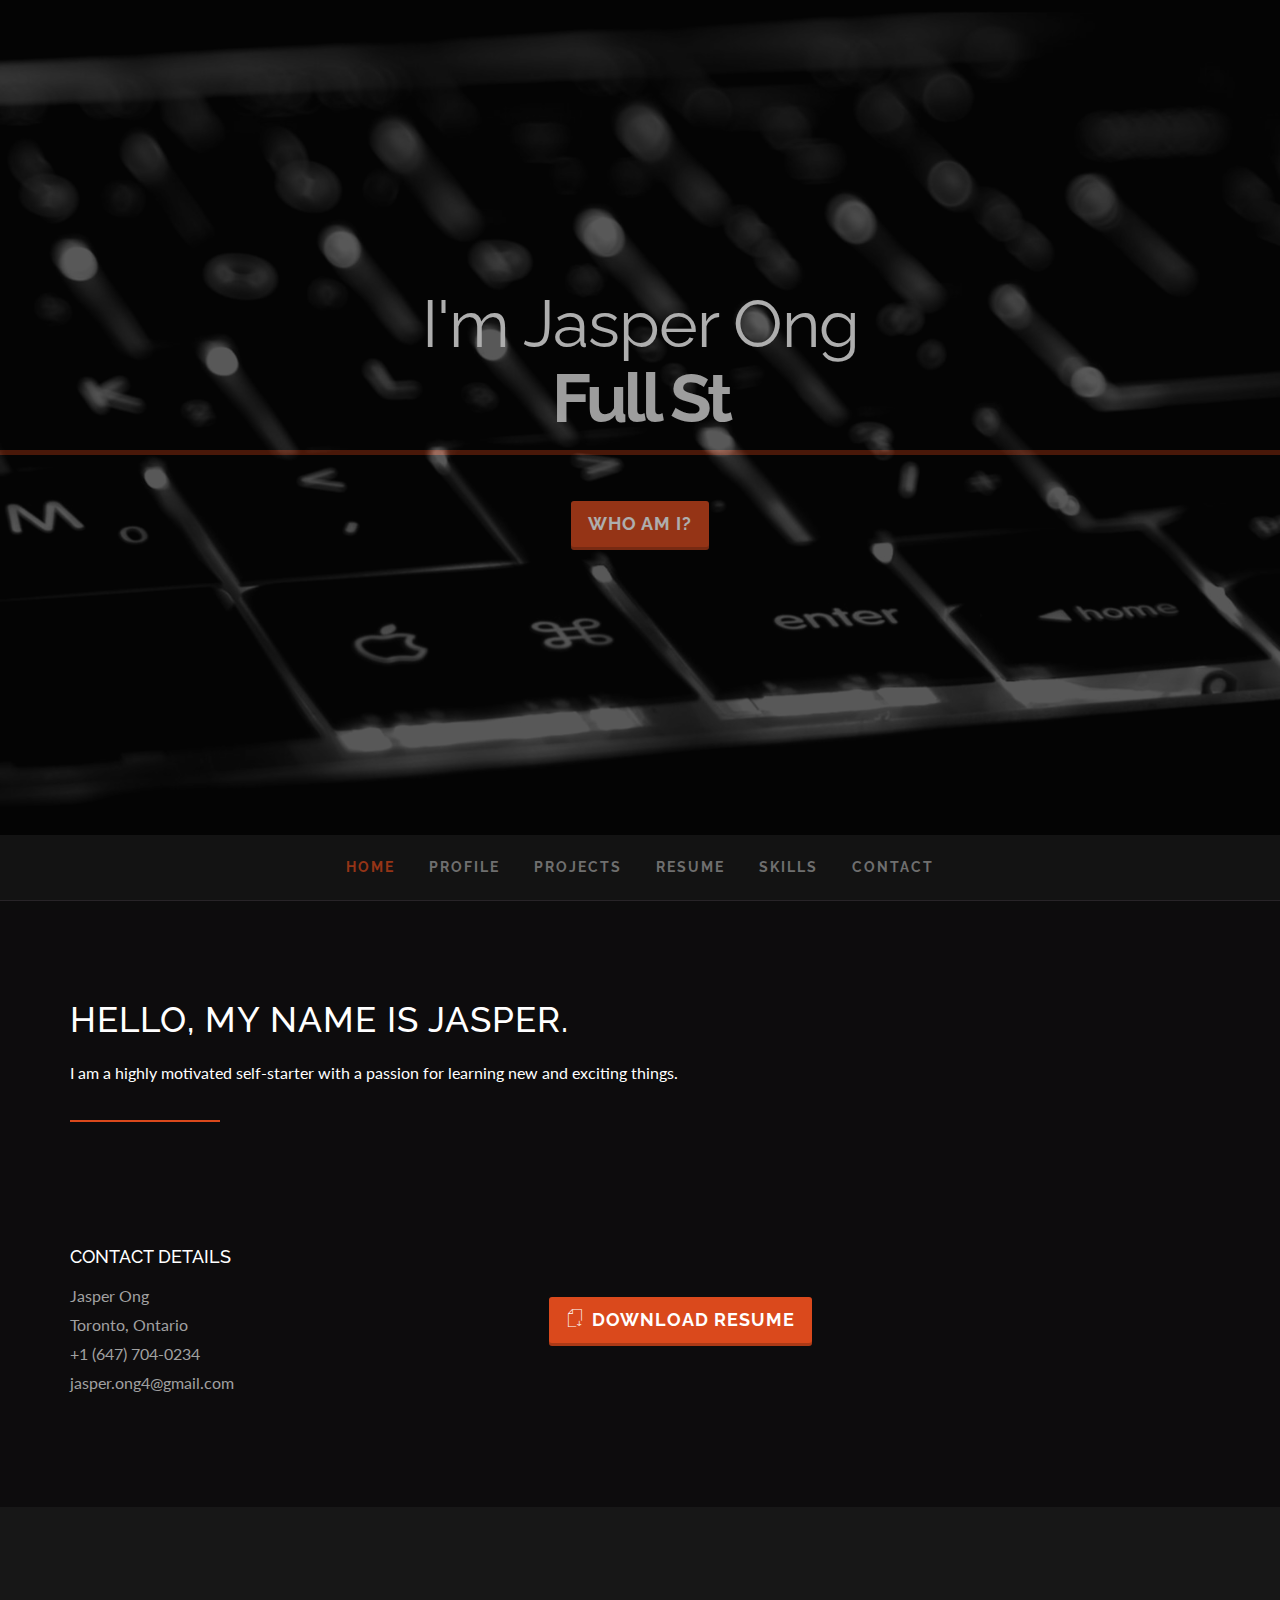
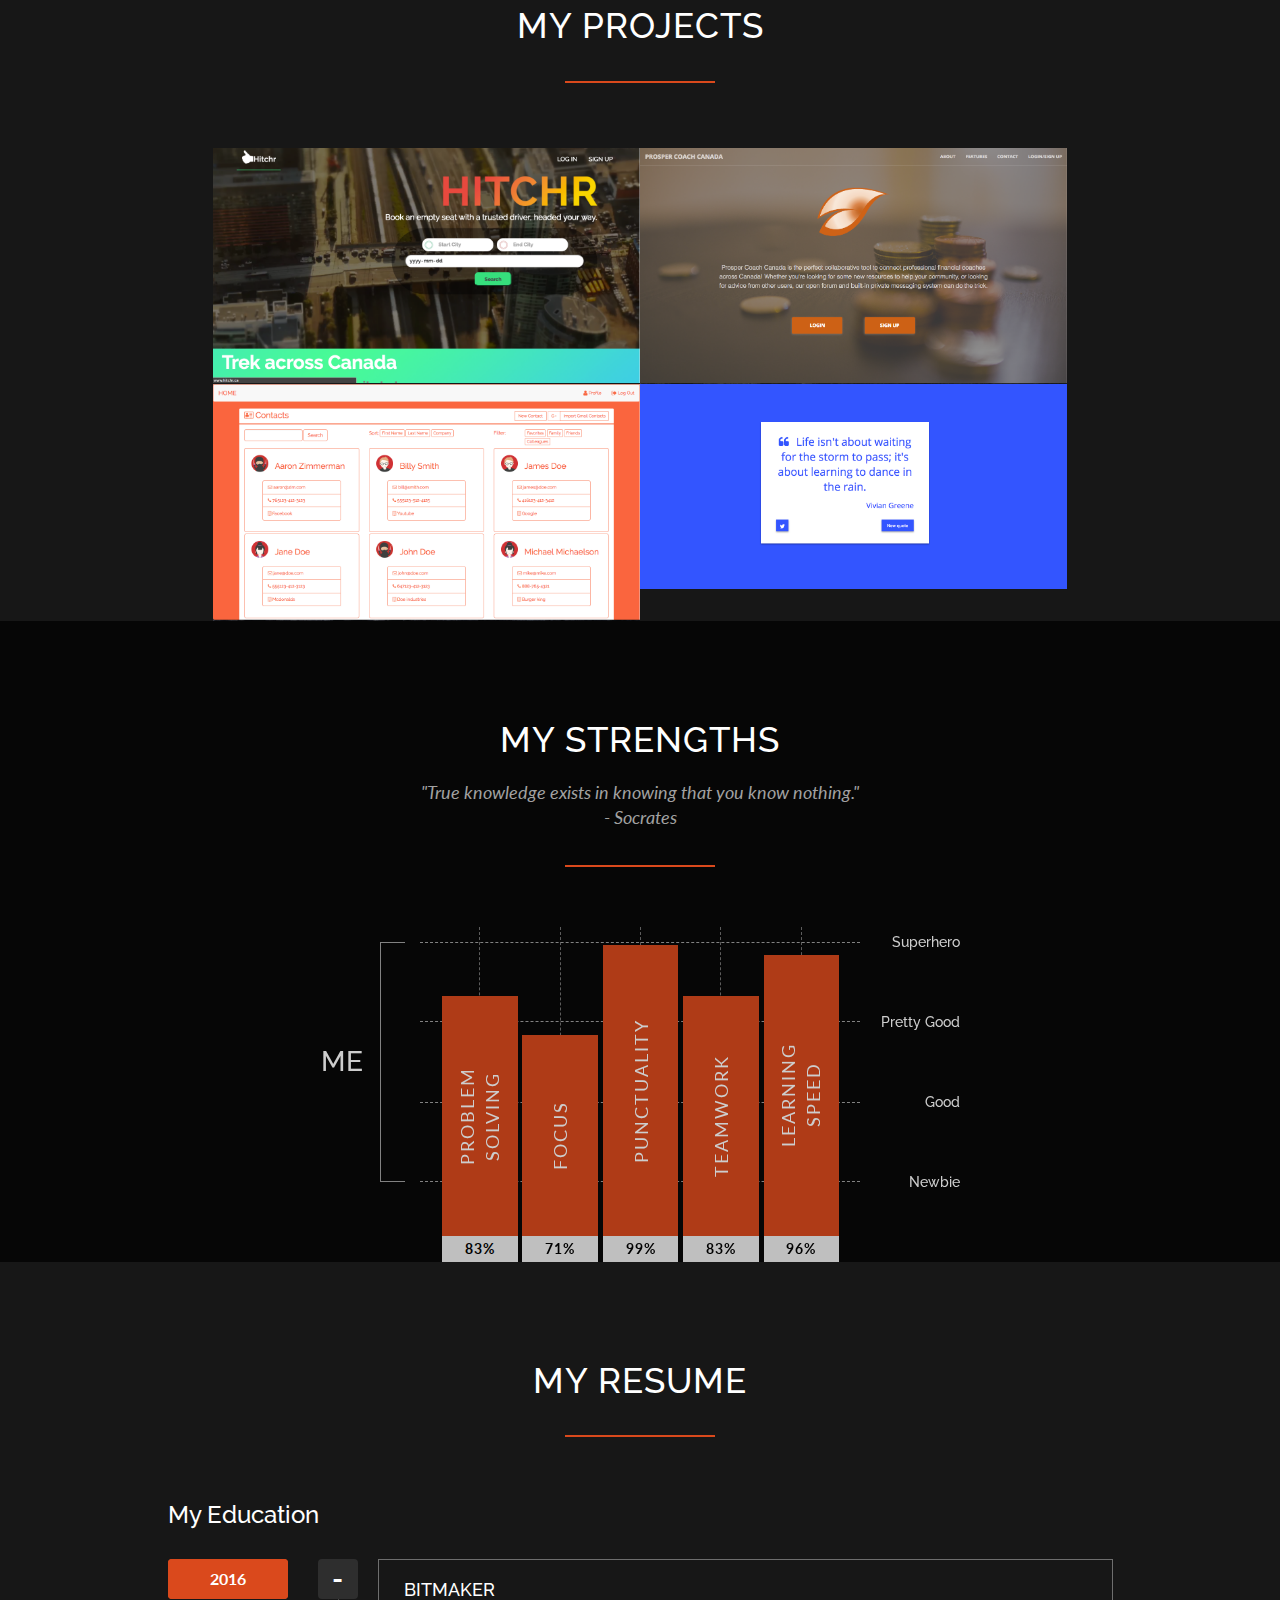
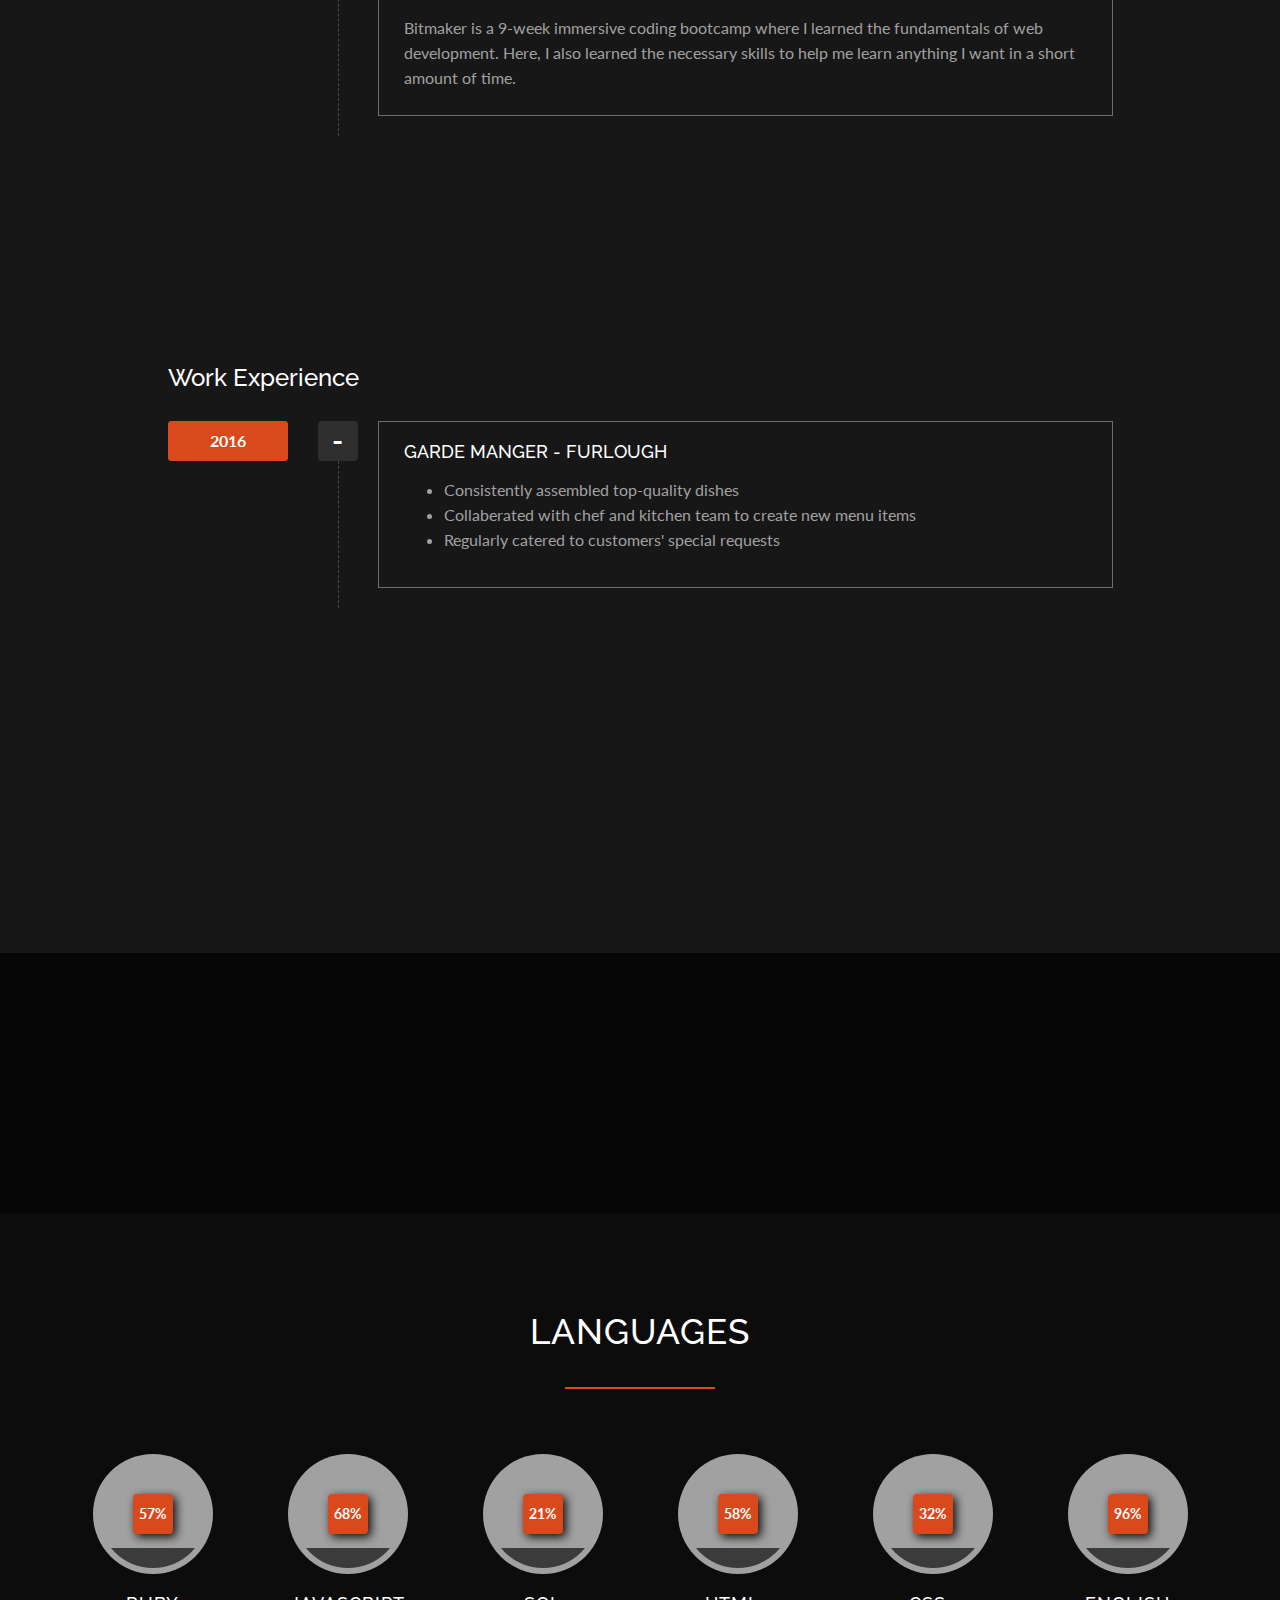
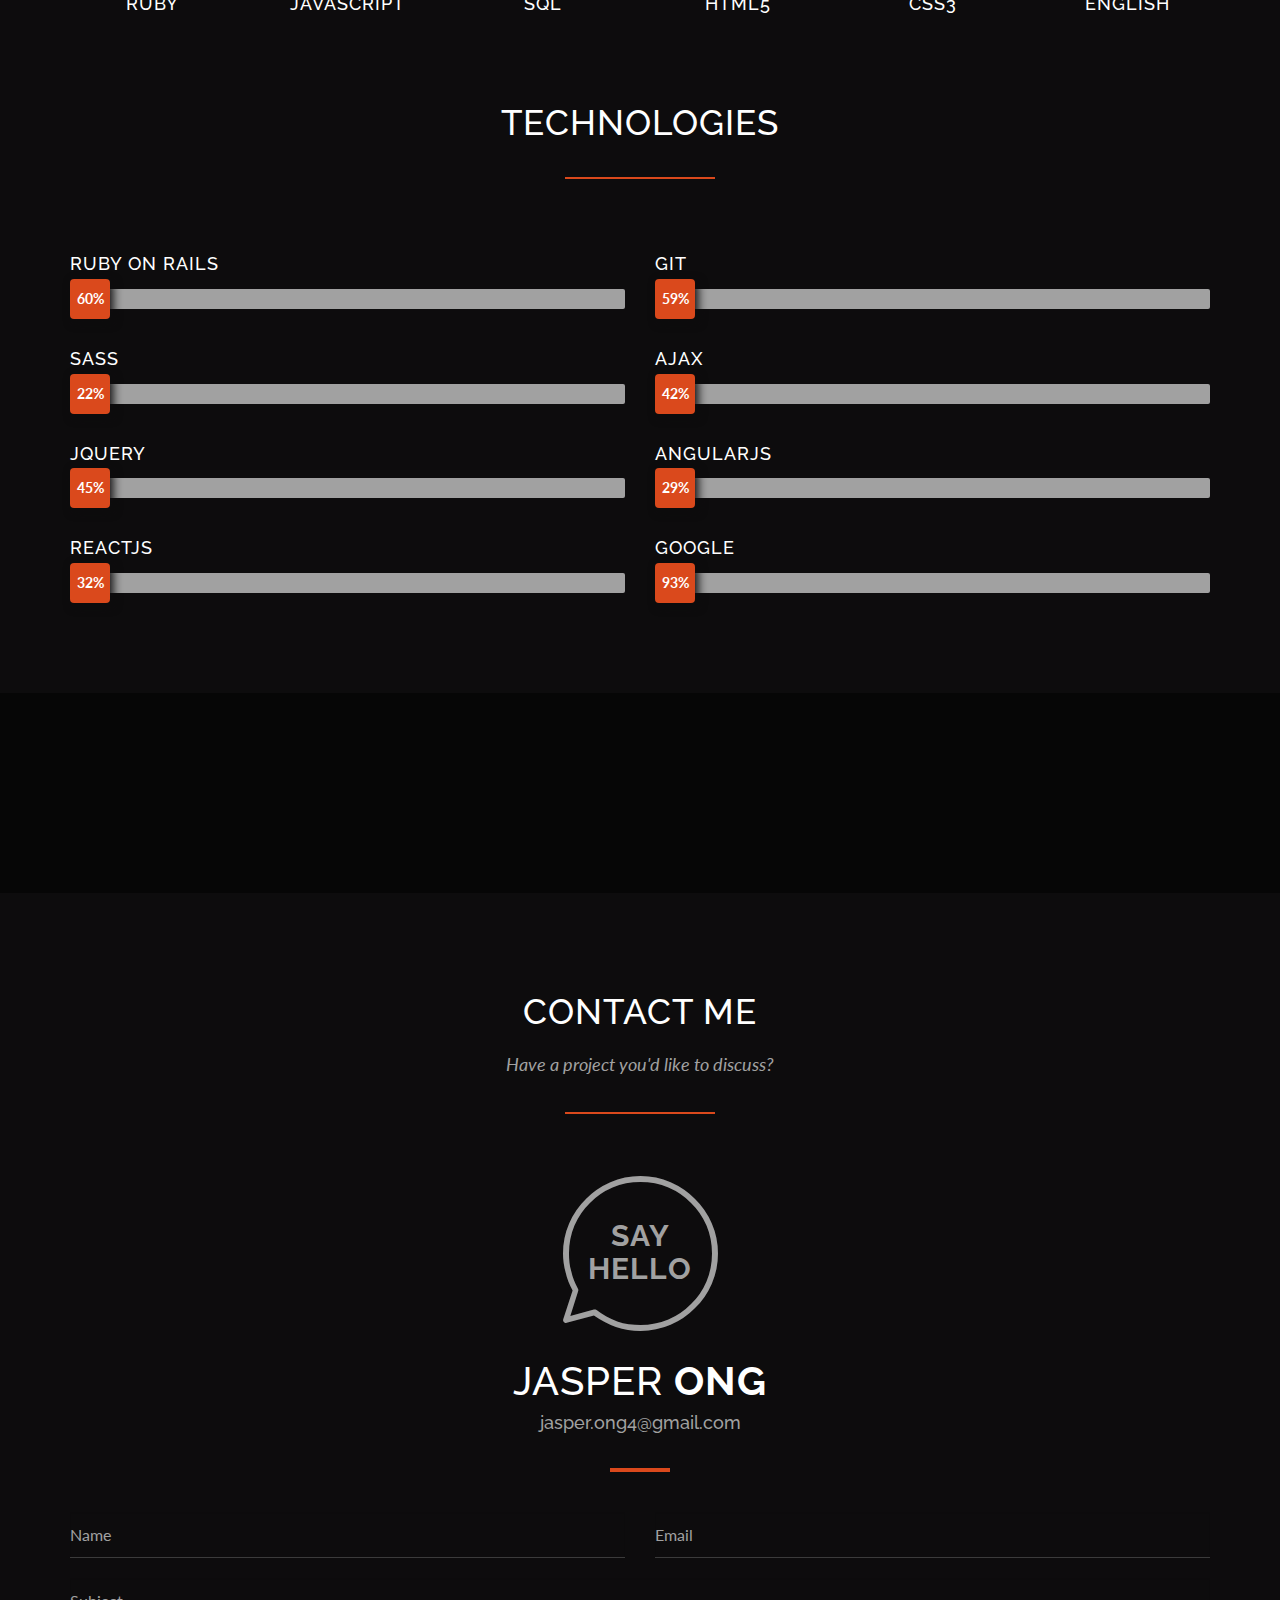
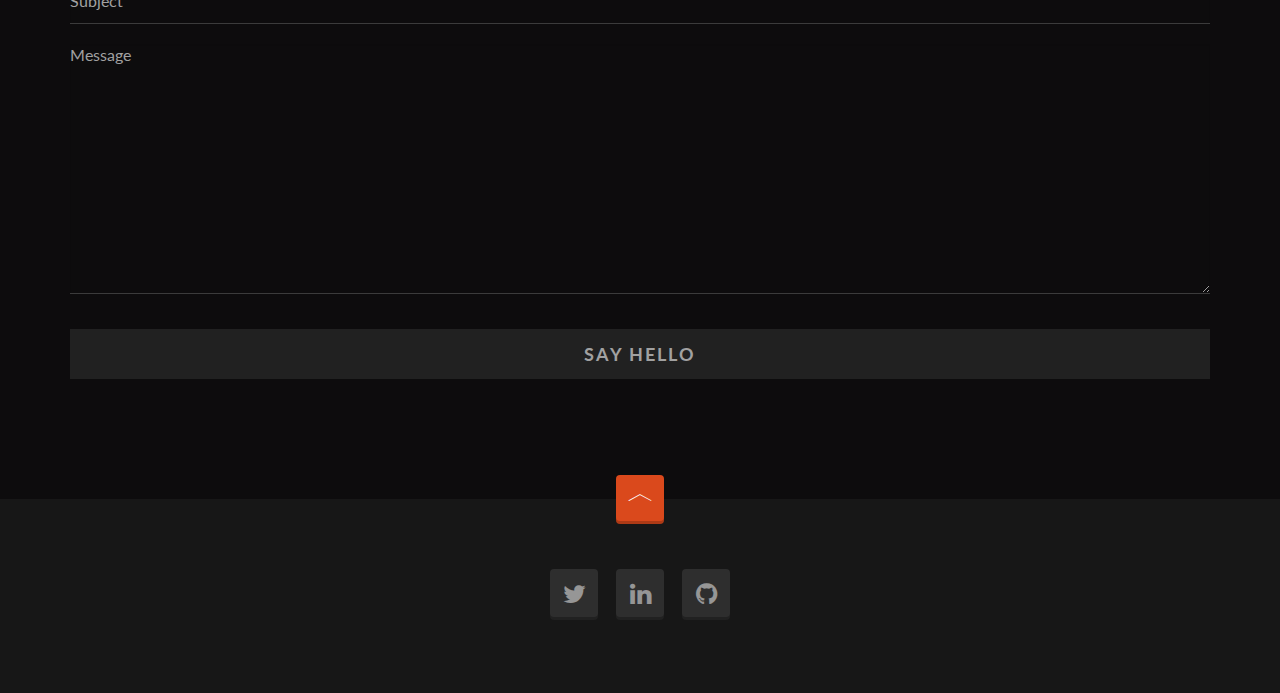
==== commit 494df76d: "Add quote generator" ====
--- a/index.html
+++ b/index.html
@@ -230,7 +230,7 @@
     <!-- PORTFOLIO START -->
     <div class="portfolio">
                     <div class="row">
-                        <div class="item col-sm-6 col-md-4">
+                        <div class="item col-sm-6 col-md-4 col-md-offset-2">
                             <div class="project-wrapper">
                                 <div class="project-link">
                                     <a href="assets/images/hitchr.png" class="zoom" title="Hitchr">
@@ -279,7 +279,7 @@
     </div>
     <!-- //.item -->
 
-    <div class="item col-sm-6 col-md-4">
+    <div class="item col-sm-6 col-md-4 col-md-offset-2">
                             <div class="project-wrapper">
                                 <div class="project-link">
                                     <a href="assets/images/CRM.jpg" class="zoom" title="CRM">
@@ -303,28 +303,28 @@
     </div>
     <!-- //.item -->
 
-    <!-- <div class="item col-sm-6 col-md-3">
+    <div class="item col-sm-6 col-md-4">
                             <div class="project-wrapper">
                                 <div class="project-link">
-                                    <a href="assets/images/portfolio/project-image-4.jpg" class="zoom" title="Speed Projects">
+                                    <a href="assets/images/quote.png" class="zoom" title="Speed Projects">
                                         <i class="icon-Full-Screen"></i>
                                     </a>
 
-                                    <a href="https://www.behance.net/gallery/20195929/Speed-Projects" target="_blank" class="external-link">
+                                    <a href="https://jasperong.github.io/random-quote-generator" target="_blank" class="external-link">
                                         <i class="icon-Link"></i>
                                     </a>
-                                </div> -->
+                                </div>
     <!-- //.project-link -->
 
-    <!-- <div class="project-title">
-                                    <h4>Speed Projects</h4>
-                                </div> -->
+    <div class="project-title">
+                                    <h4>Random Quote Generator</h4>
+                                </div>
     <!-- //.project-title -->
 
-    <!-- <img src="assets/images/portfolio/project-image-4.jpg" alt="" class="img-responsive"/>
-                            </div> -->
+    <img src="assets/images/quote.png" alt="" class="img-responsive"/>
+                            </div>
     <!-- //.project-wrapper -->
-    <!-- </div> -->
+    </div>
     <!-- //.item -->
 
     <!-- <div class="item col-sm-6 col-md-3">
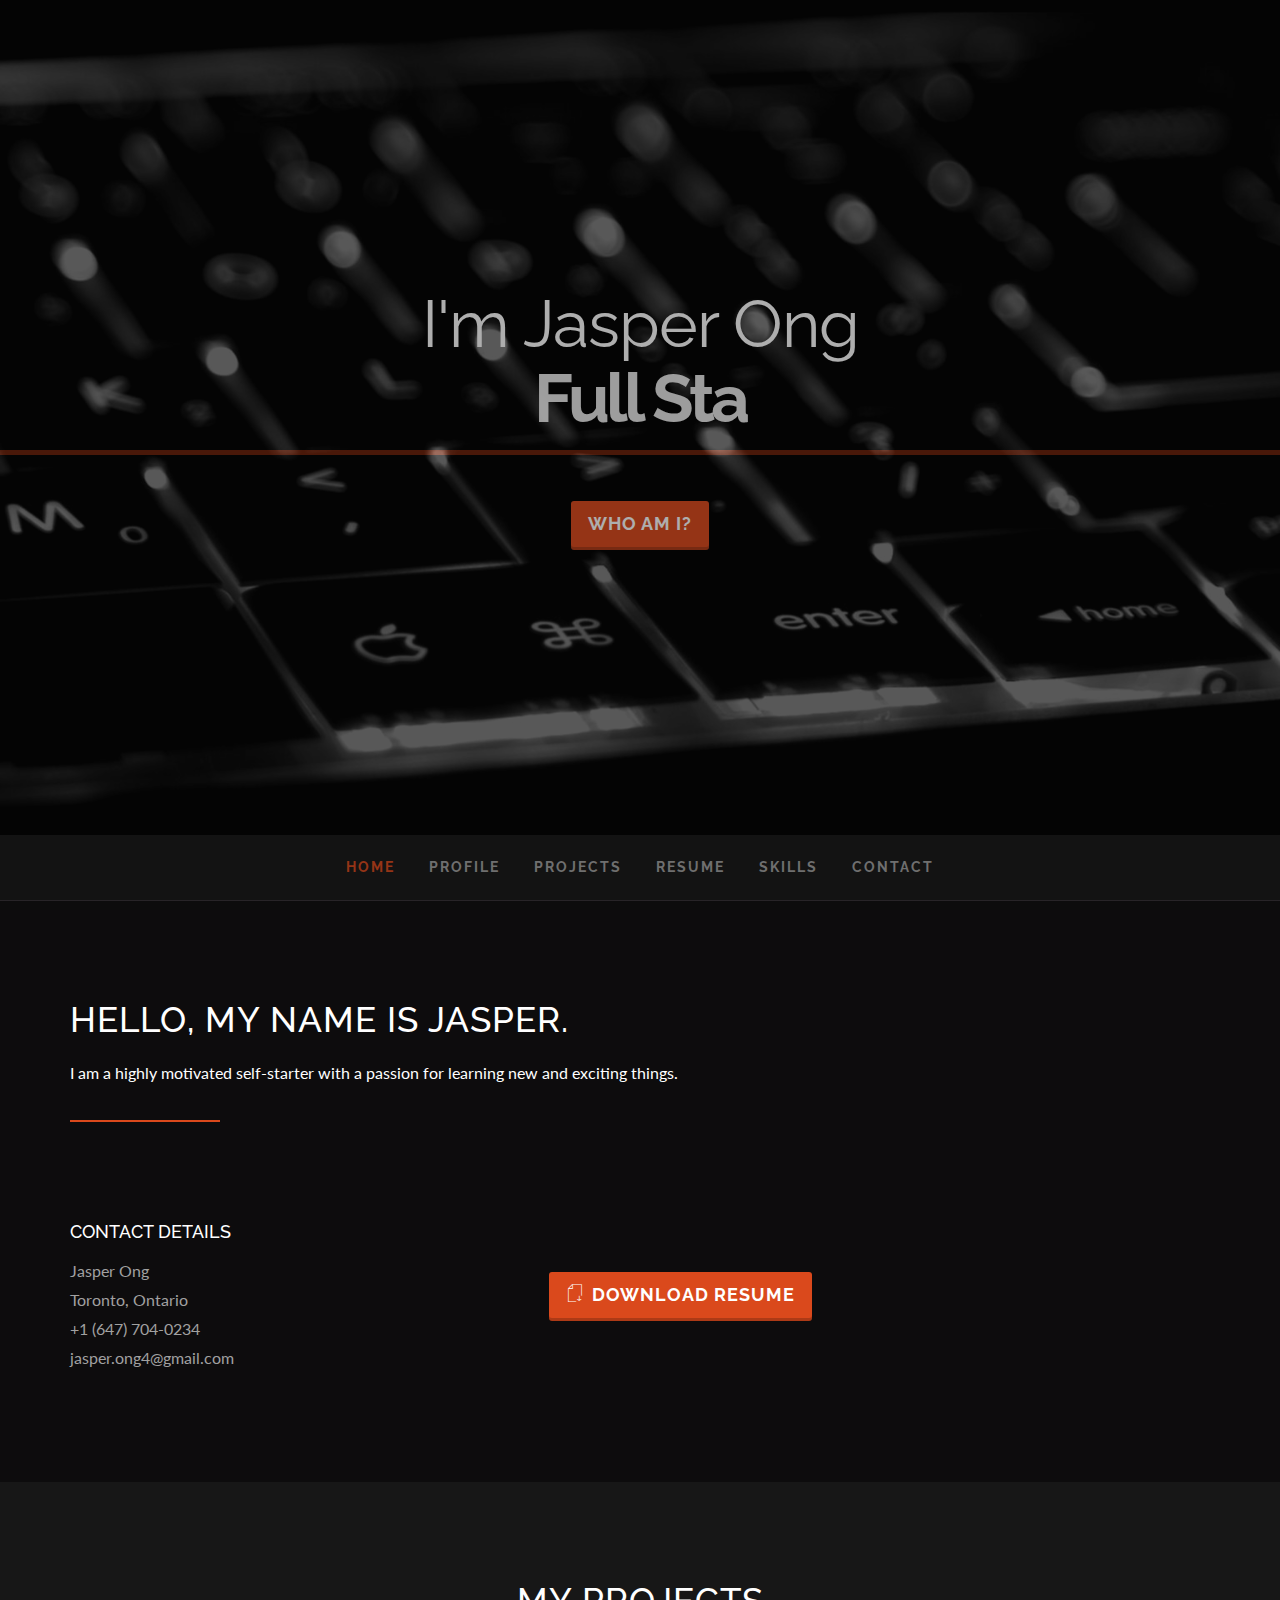
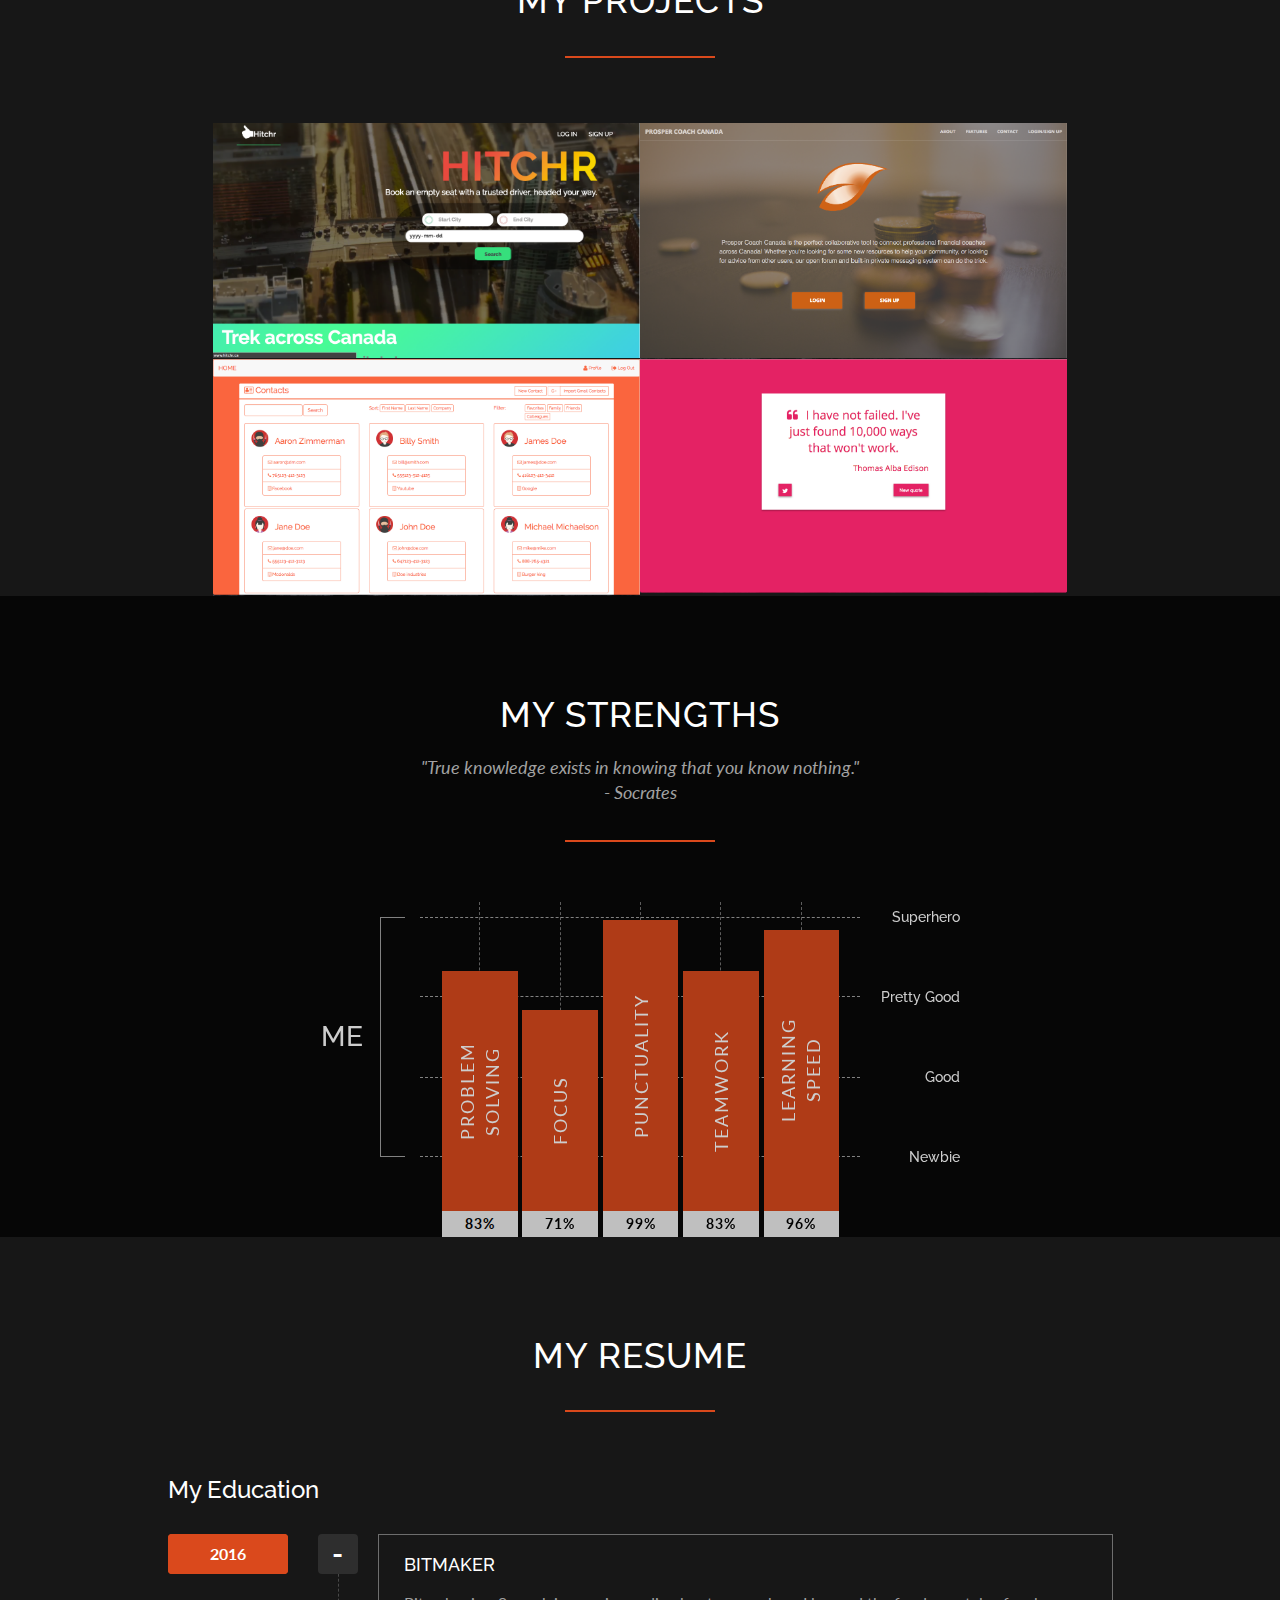
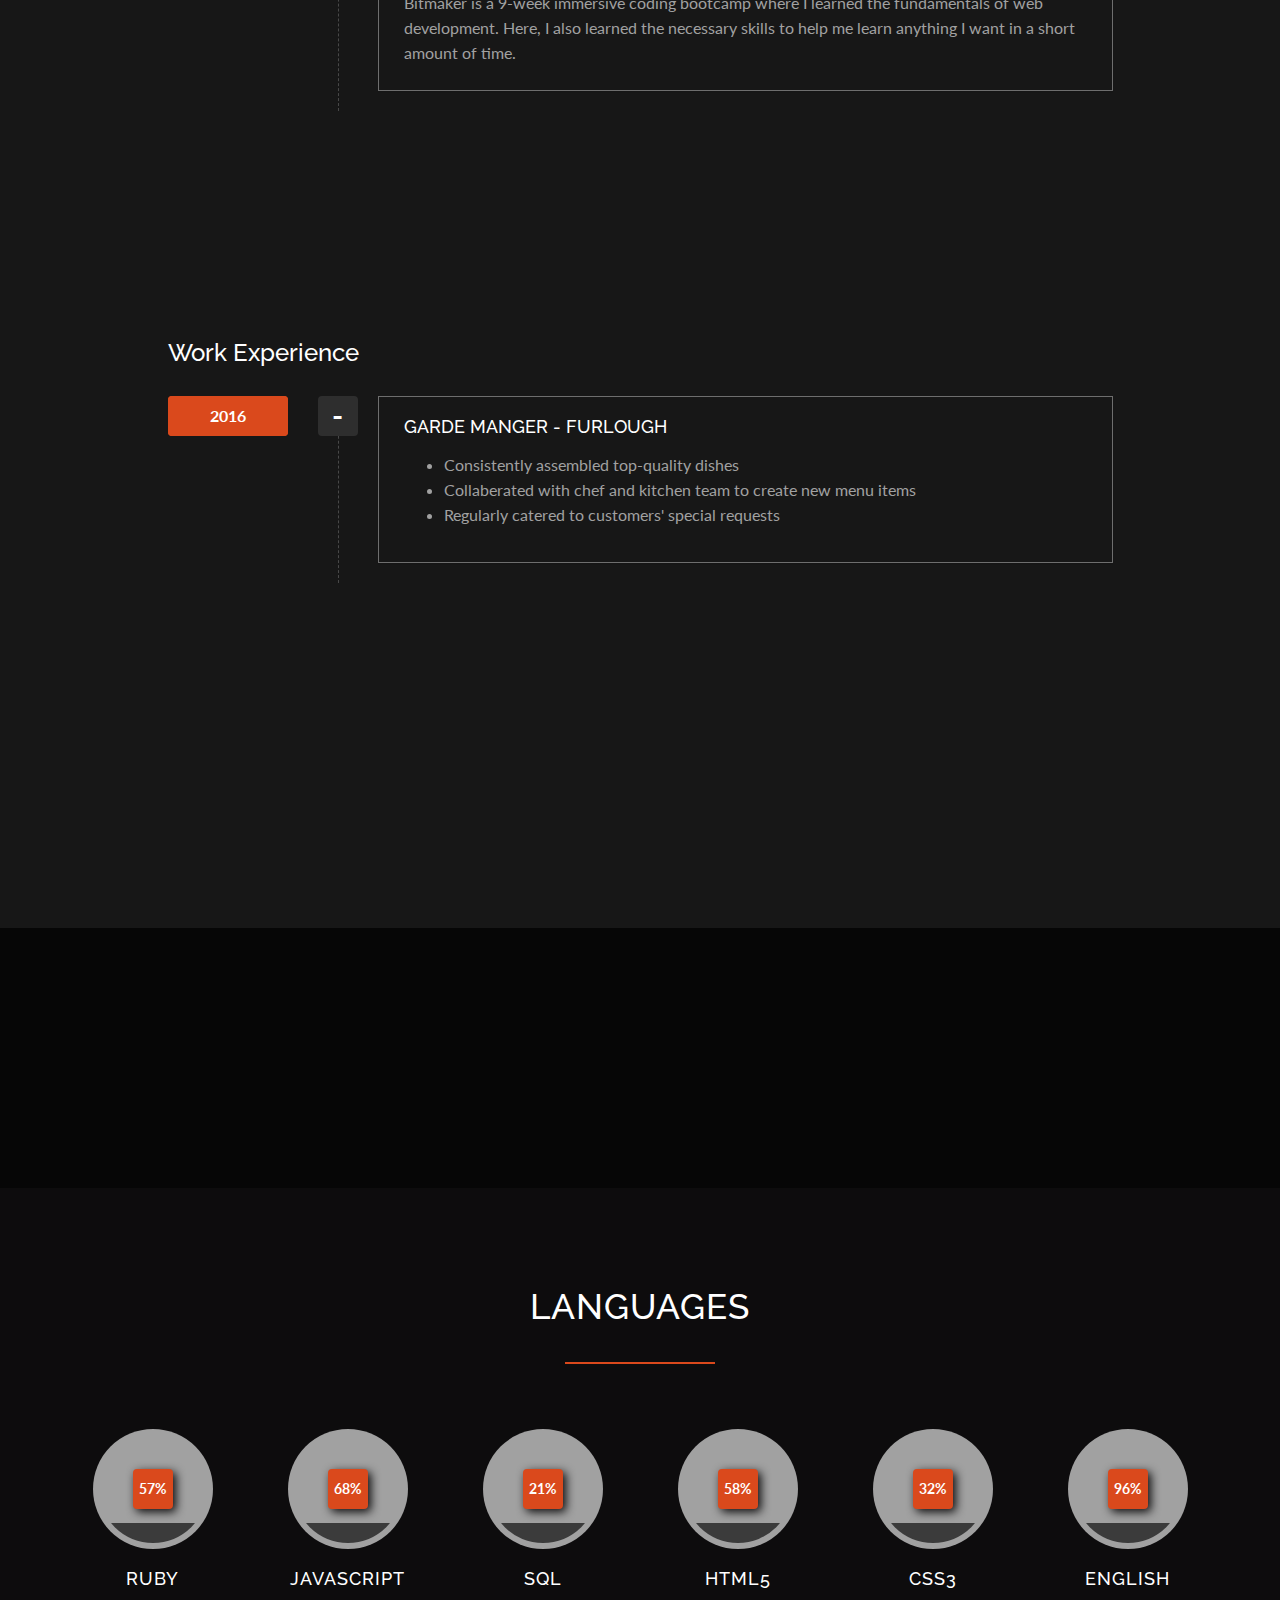
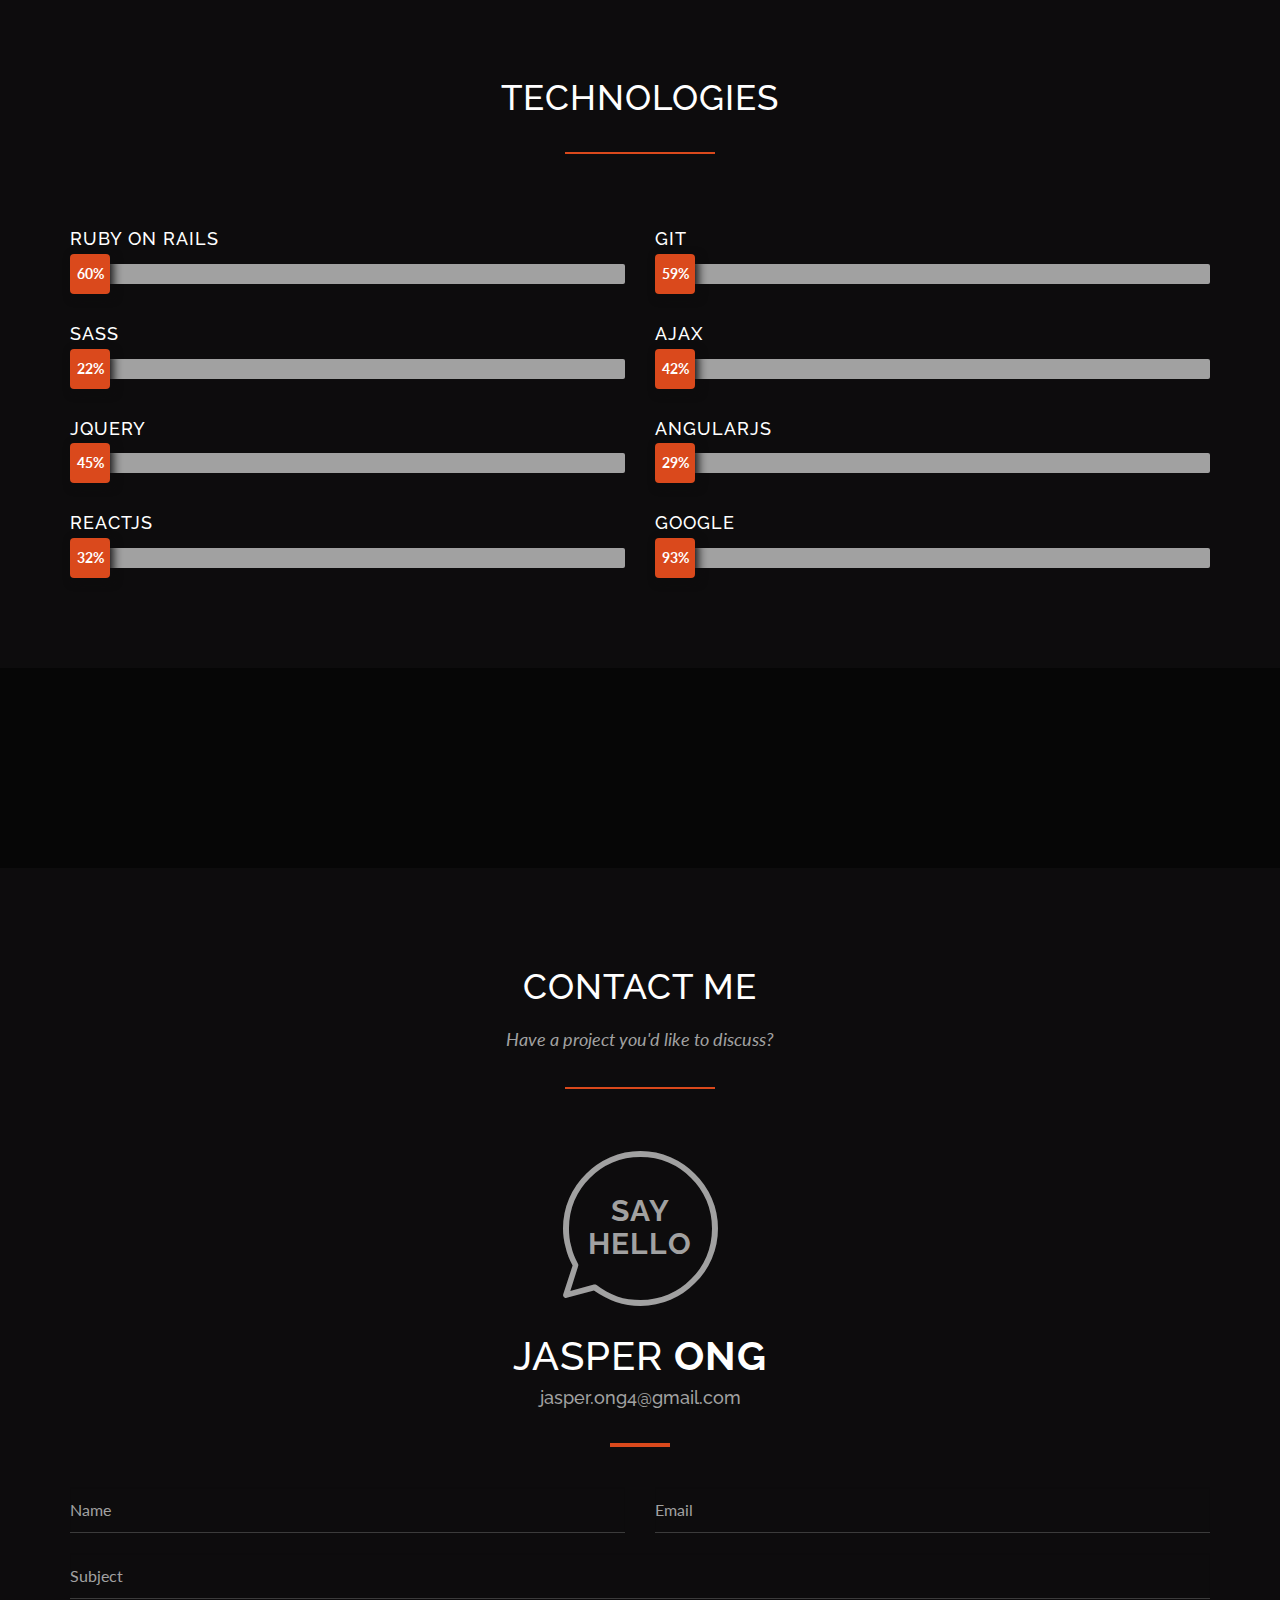
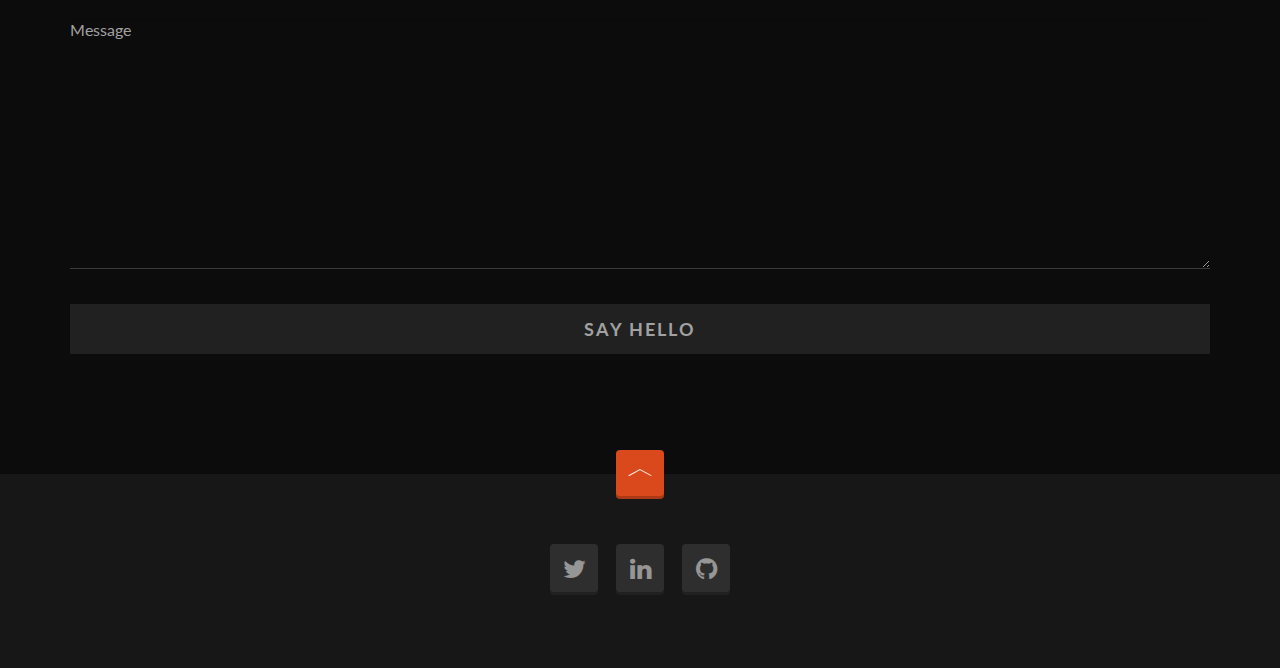
==== commit 1717cf14: "Change resume" ====
--- a/index.html
+++ b/index.html
@@ -155,7 +155,7 @@
                                     <span class="divider"></span>
 
                                     <p class="text-grey">
-                                        I recently graduated Bitmaker, a coding bootcamp which aims to jumpstart careers in the field of technology. Here, I learned the fundamentals of web development and design.
+                                        I am a graduate of Bitmaker, Toronto's leading web development bootcamp. 
                                     </p>
 
                                     <p class="text-grey">
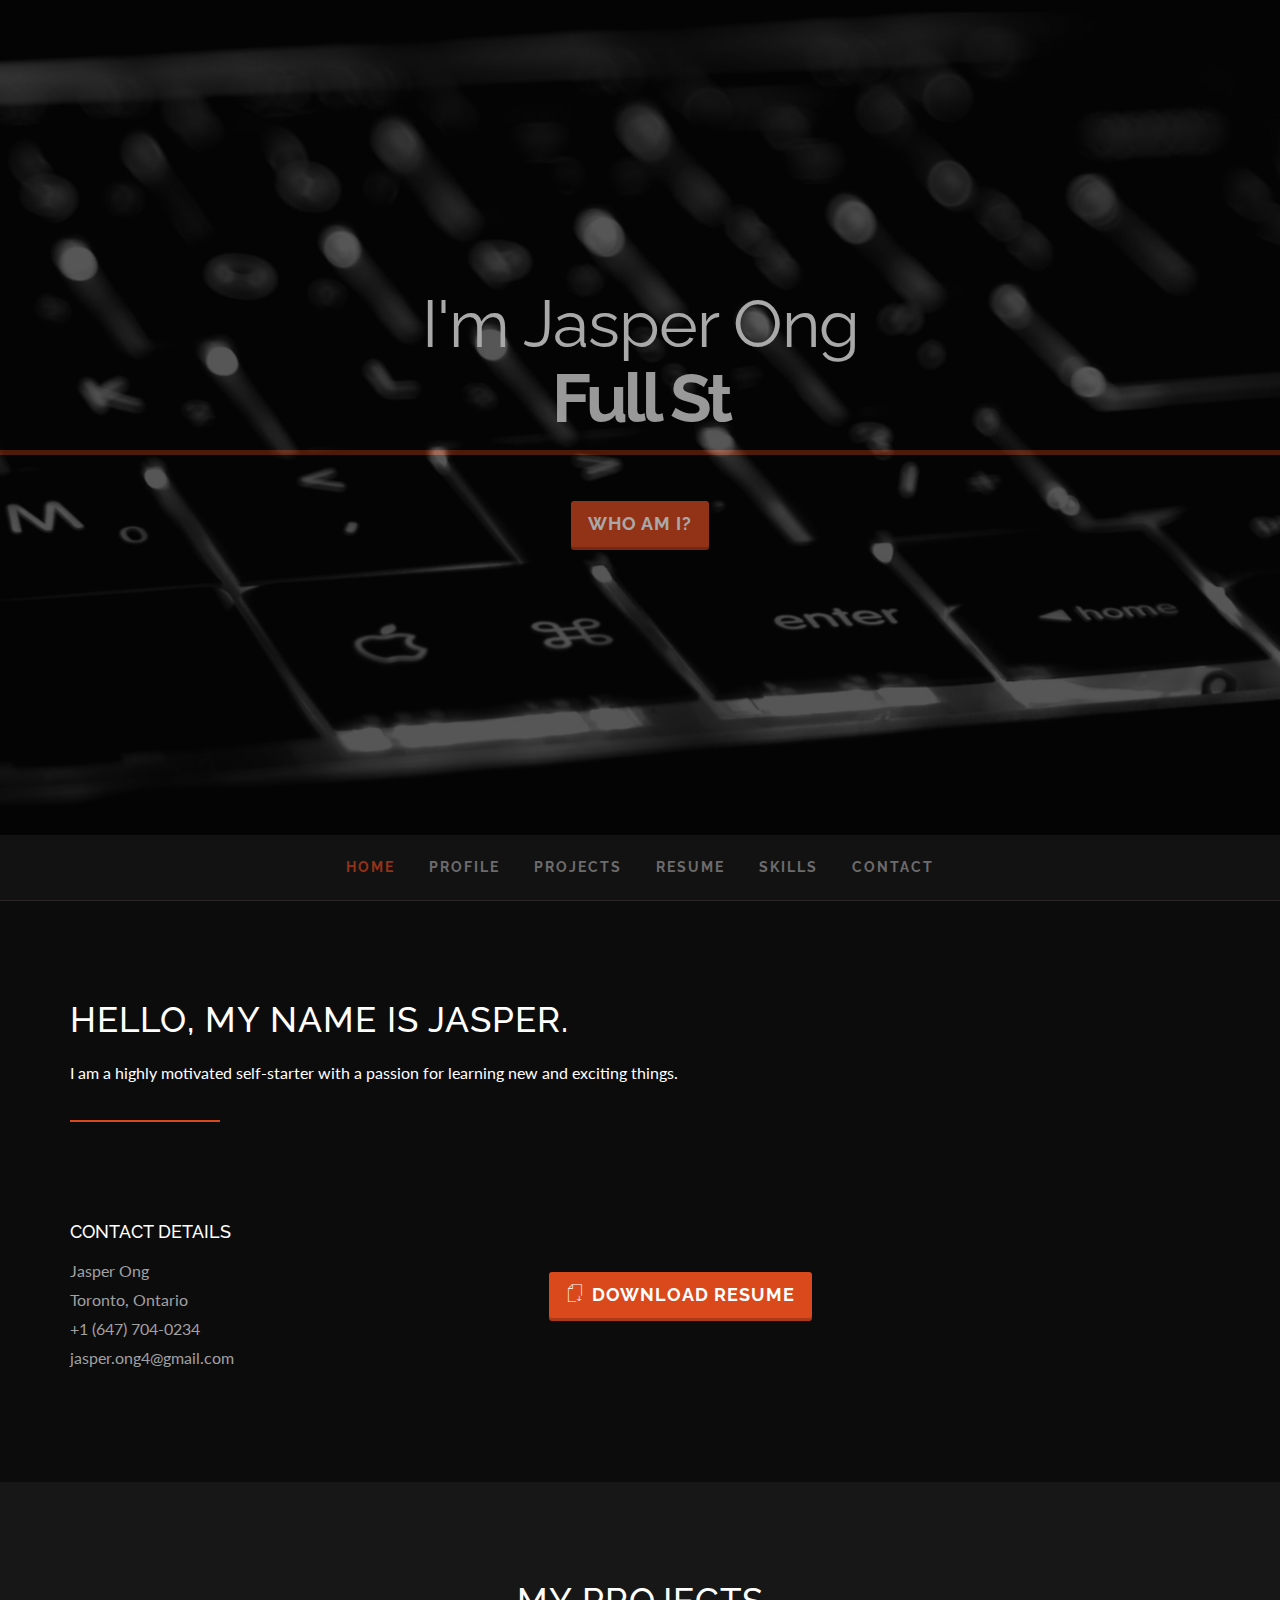
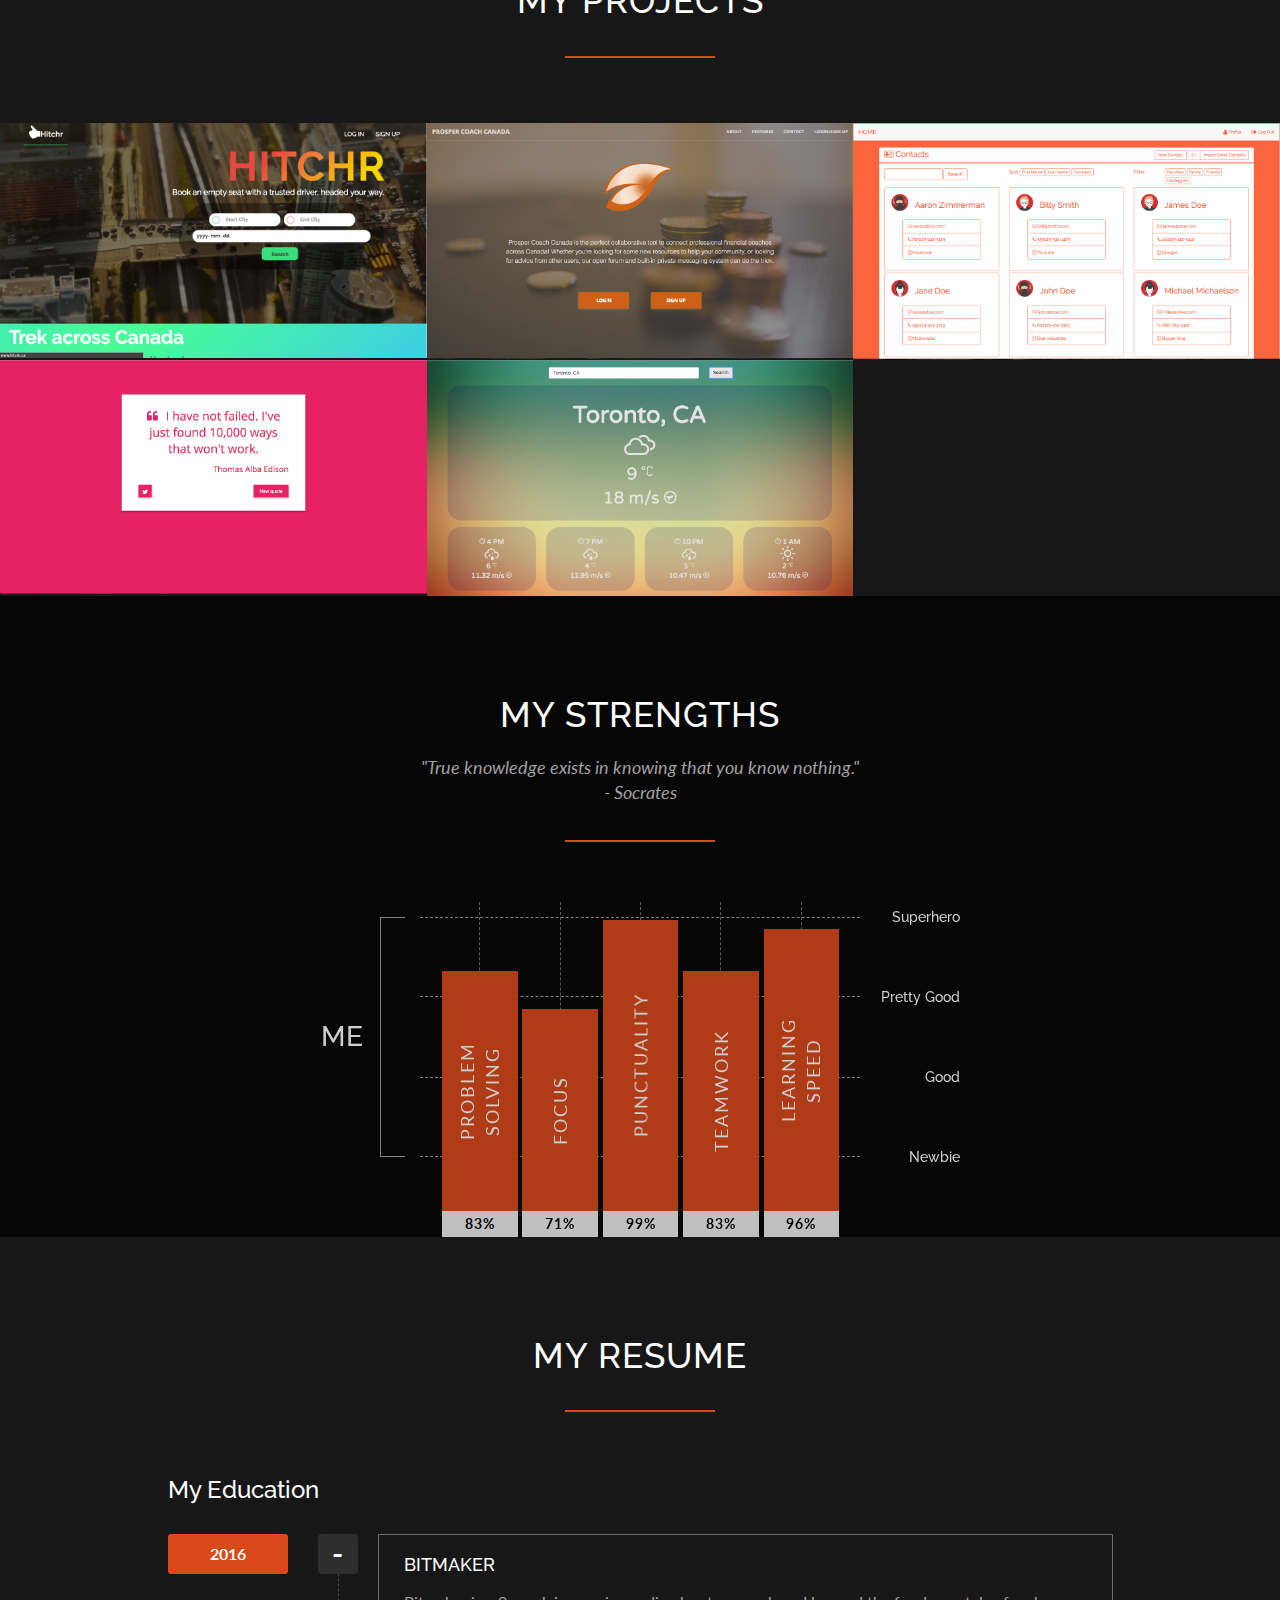
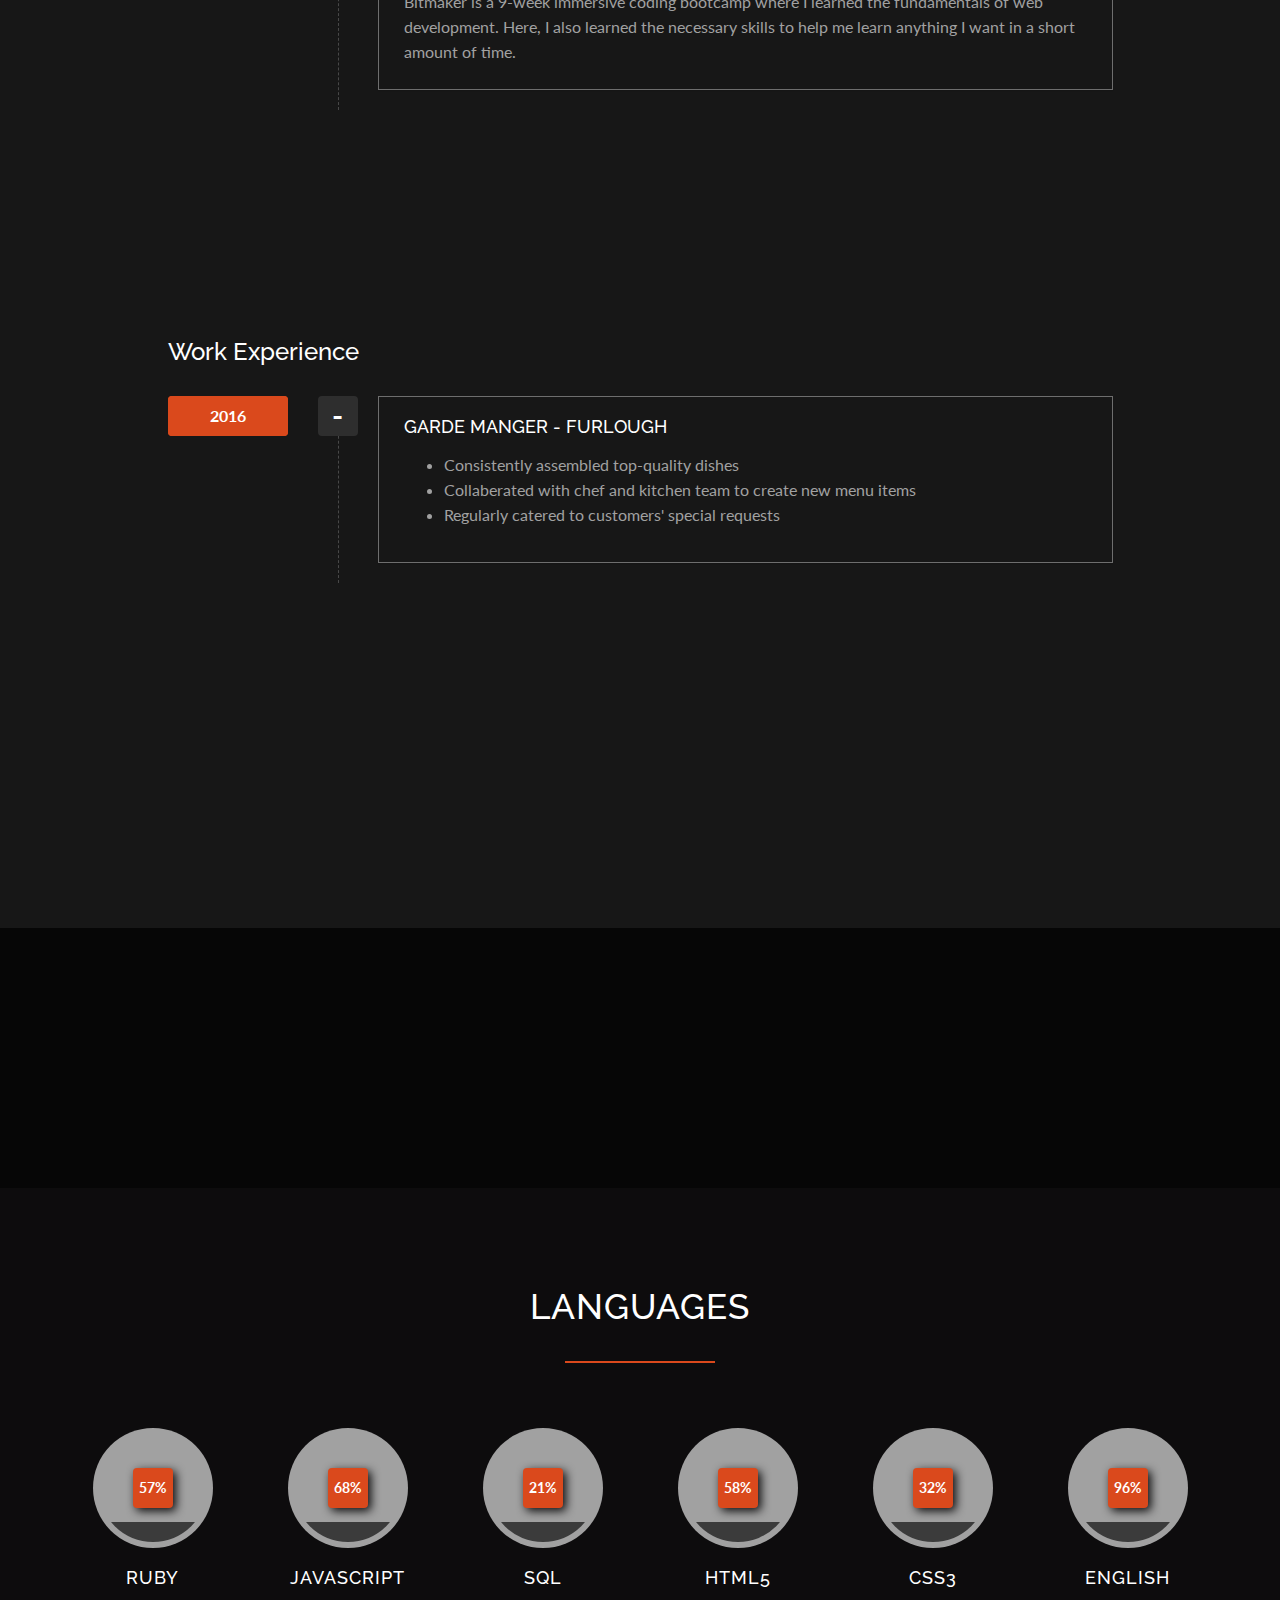
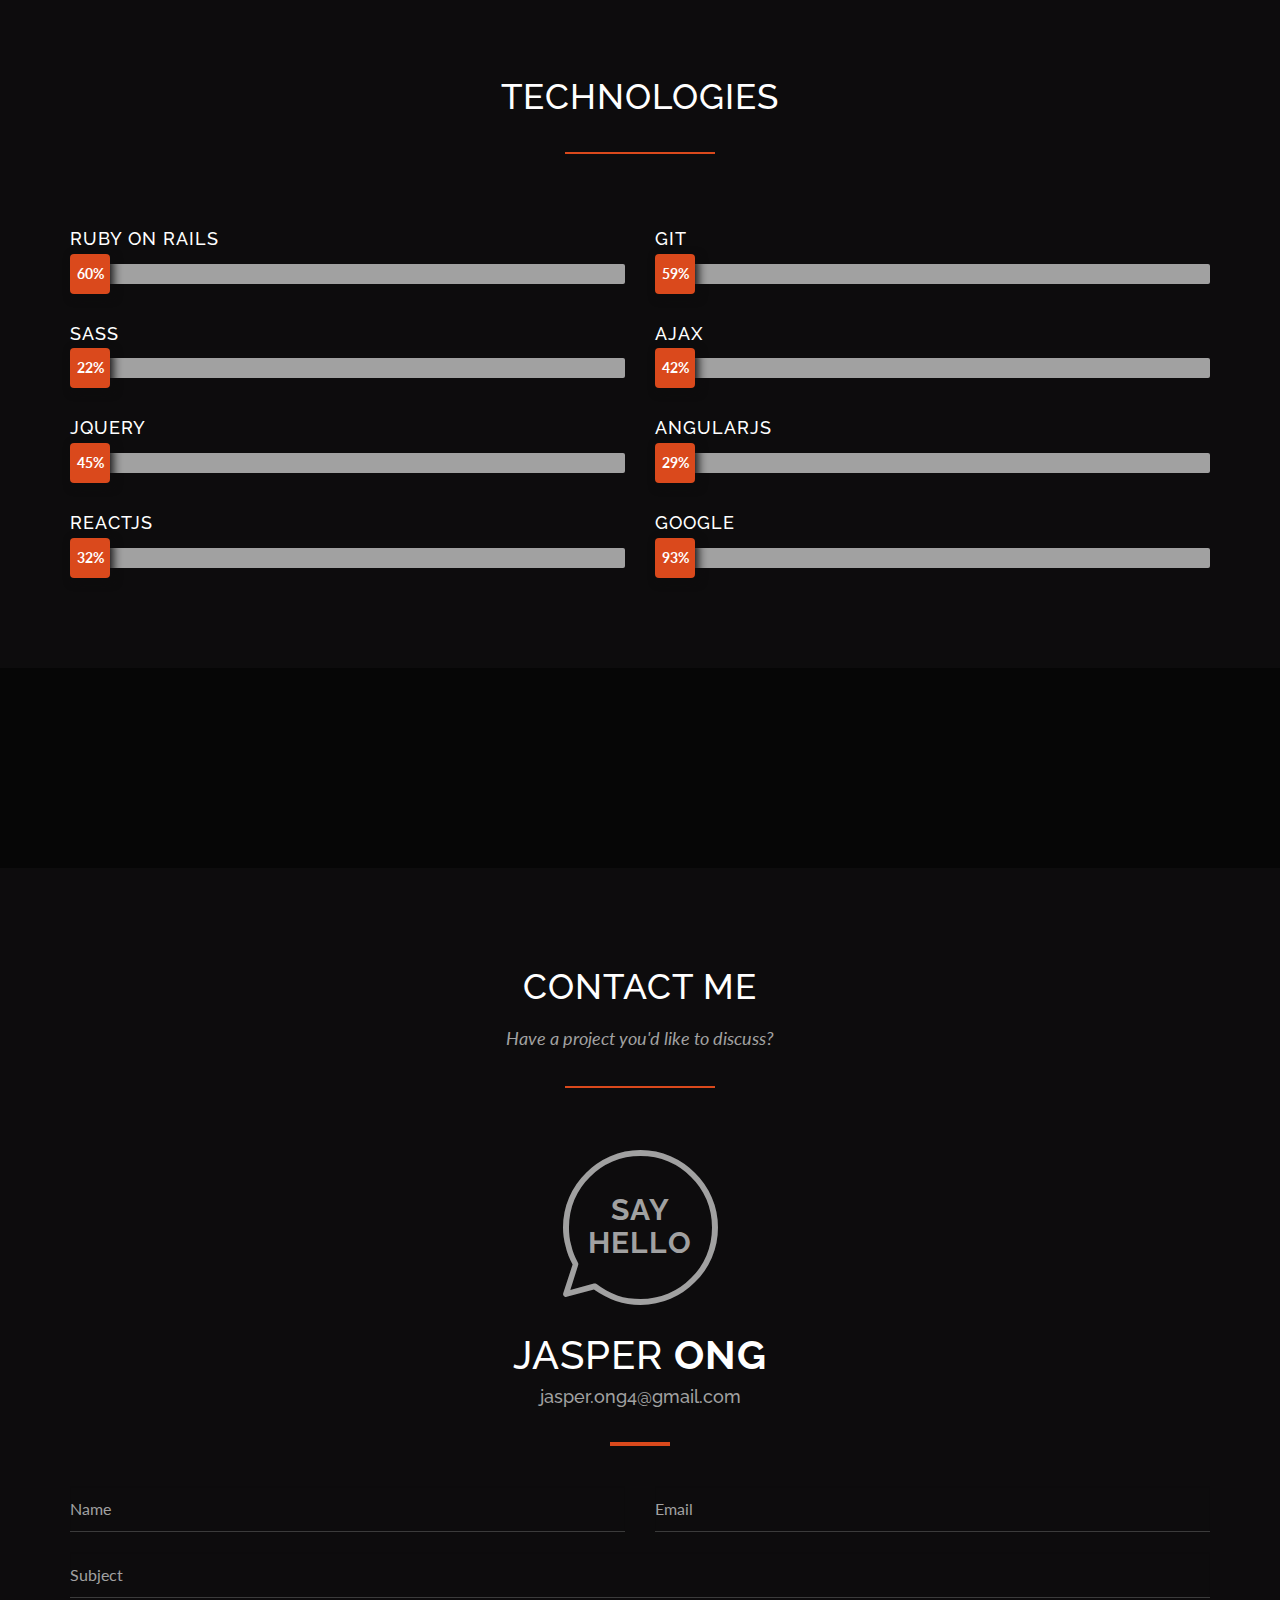
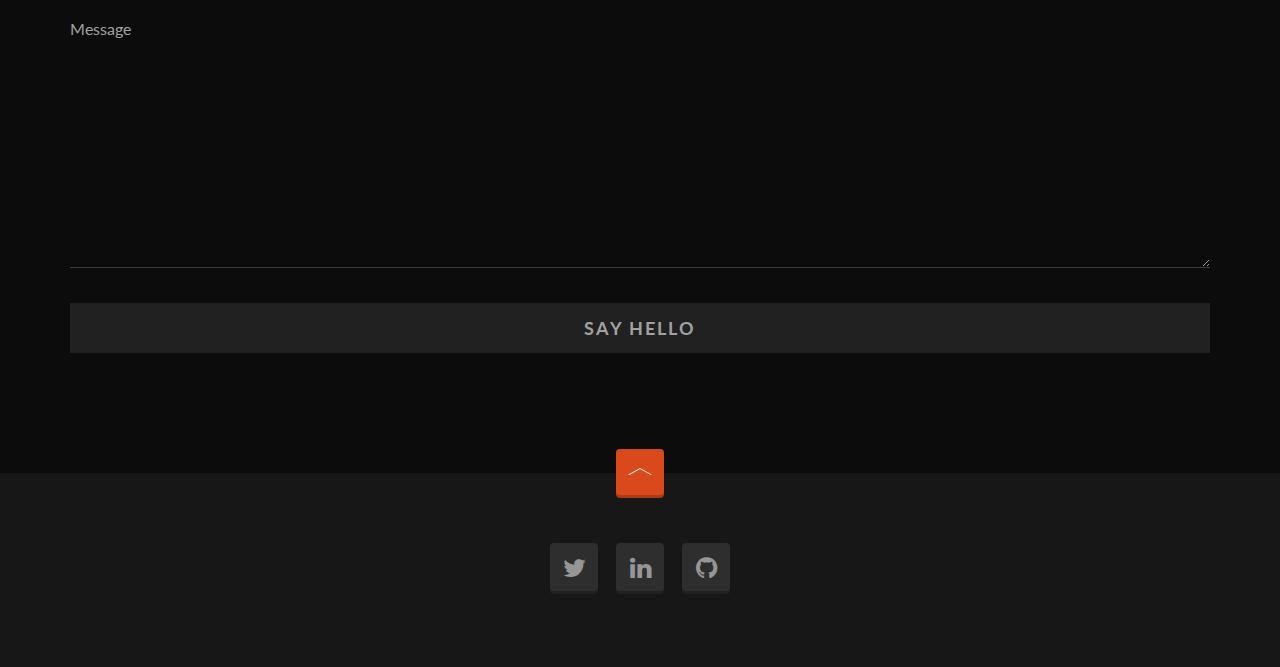
==== commit b39dbe2b: "Add weather app" ====
--- a/index.html
+++ b/index.html
@@ -230,7 +230,7 @@
     <!-- PORTFOLIO START -->
     <div class="portfolio">
                     <div class="row">
-                        <div class="item col-sm-6 col-md-4 col-md-offset-2">
+                        <div class="item col-sm-6 col-md-4">
                             <div class="project-wrapper">
                                 <div class="project-link">
                                     <a href="assets/images/hitchr.png" class="zoom" title="Hitchr">
@@ -279,7 +279,7 @@
     </div>
     <!-- //.item -->
 
-    <div class="item col-sm-6 col-md-4 col-md-offset-2">
+    <div class="item col-sm-6 col-md-4">
                             <div class="project-wrapper">
                                 <div class="project-link">
                                     <a href="assets/images/CRM.jpg" class="zoom" title="CRM">
@@ -302,6 +302,9 @@
     <!-- //.project-wrapper -->
     </div>
     <!-- //.item -->
+    </div>
+    <!-- //. row -->
+    <div class="row">
 
     <div class="item col-sm-6 col-md-4">
                             <div class="project-wrapper">
@@ -327,28 +330,28 @@
     </div>
     <!-- //.item -->
 
-    <!-- <div class="item col-sm-6 col-md-3">
+     <div class="item col-sm-6 col-md-4">
                             <div class="project-wrapper">
                                 <div class="project-link">
-                                    <a href="assets/images/portfolio/project-image-5.jpg" class="zoom" title="Wooden Rhinoceros Beetle">
+                                    <a href="assets/images/weather.png" class="zoom" title="Wooden Rhinoceros Beetle">
                                         <i class="icon-Full-Screen"></i>
                                     </a>
 
-                                    <a href="https://www.behance.net/gallery/26043281/Wooden-Rhinoceros-Beetle" target="_blank" class="external-link">
+                                    <a href="https://jasperong.github.io/weather-app" target="_blank" class="external-link">
                                         <i class="icon-Link"></i>
                                     </a>
-                                </div> -->
+                                </div> 
     <!-- //.project-link -->
 
-    <!-- <div class="project-title">
-                                    <h4>Wooden Rhinoceros Beetle</h4>
-                                </div> -->
+     <div class="project-title">
+                                    <h4>React Weather App</h4>
+                                </div> 
     <!-- //.project-title -->
 
-    <!-- <img src="assets/images/portfolio/project-image-5.jpg" alt="" class="img-responsive"/>
-                            </div> -->
+     <img src="assets/images/weather.png" alt="" class="img-responsive"/>
+                            </div> 
     <!-- //.project-wrapper -->
-    <!-- </div> -->
+     </div> 
     <!-- //.item -->
 
     <!-- <div class="item col-sm-6 col-md-3">
